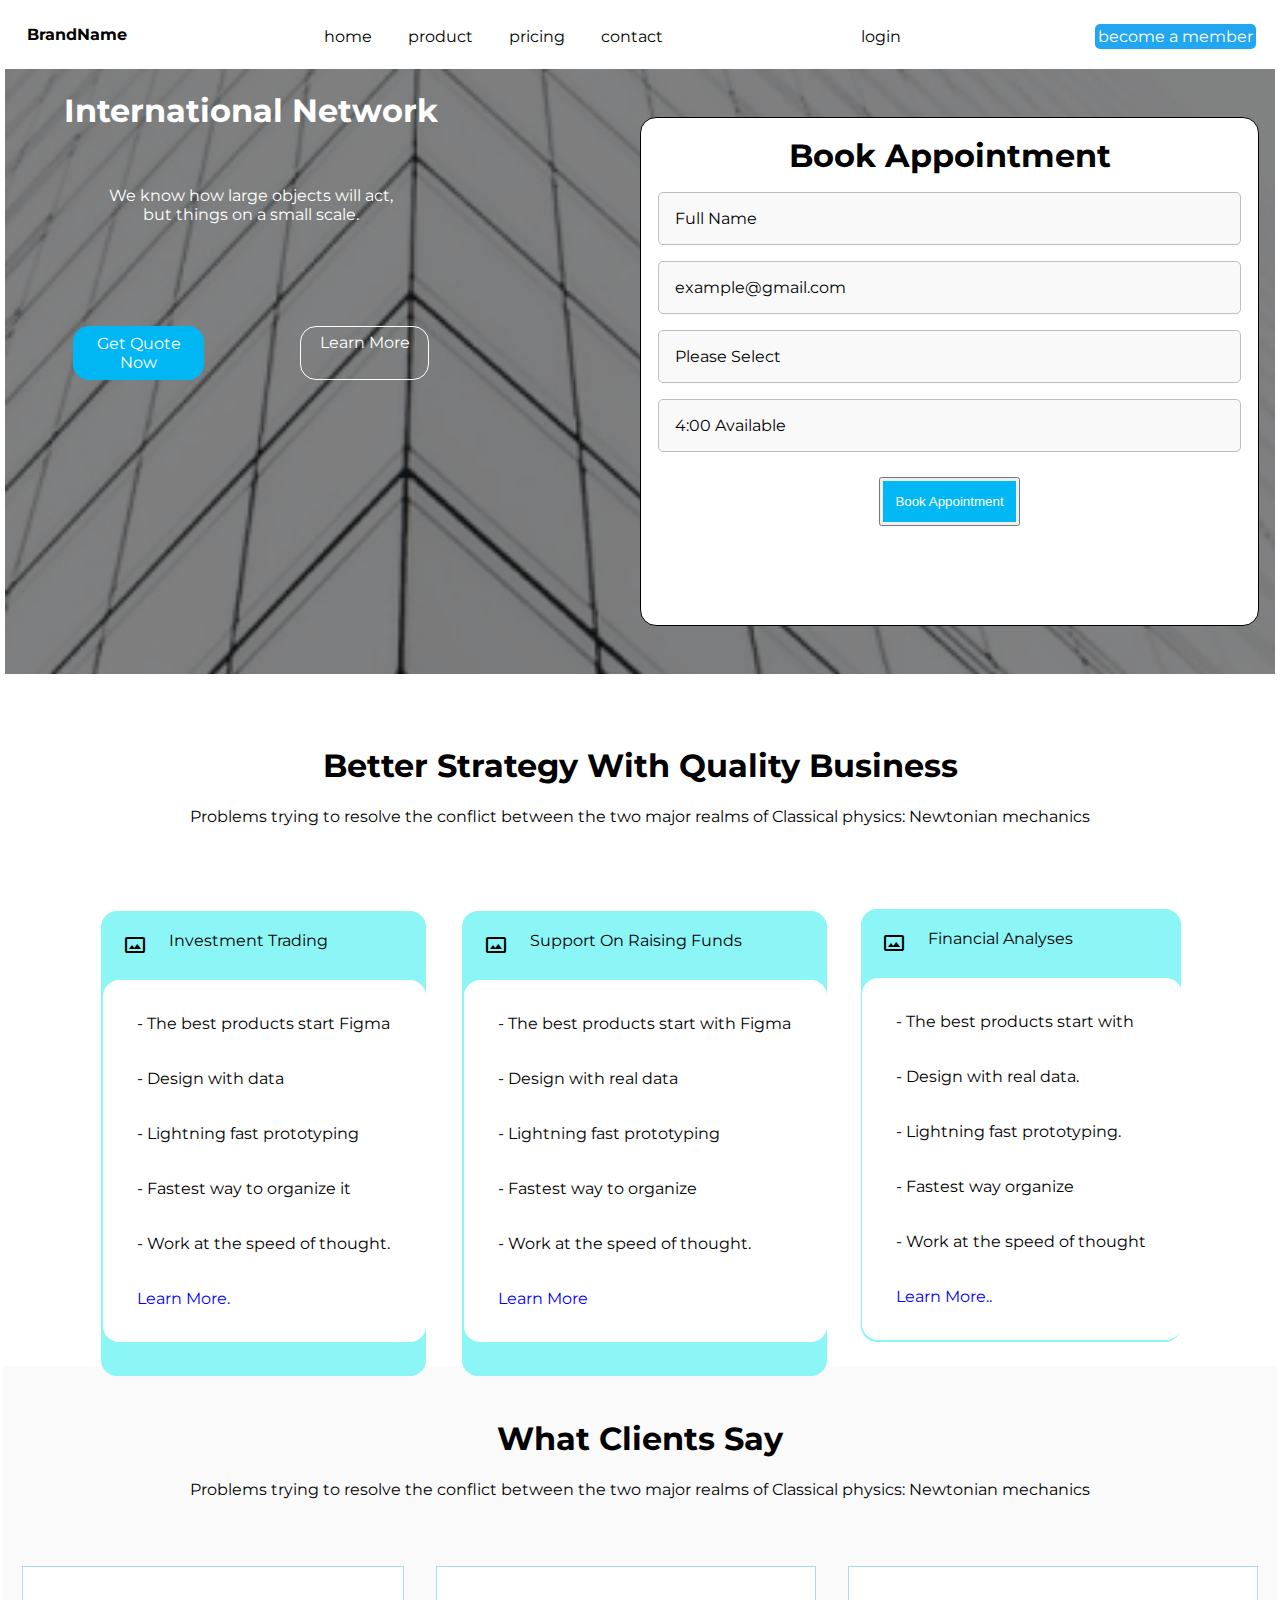
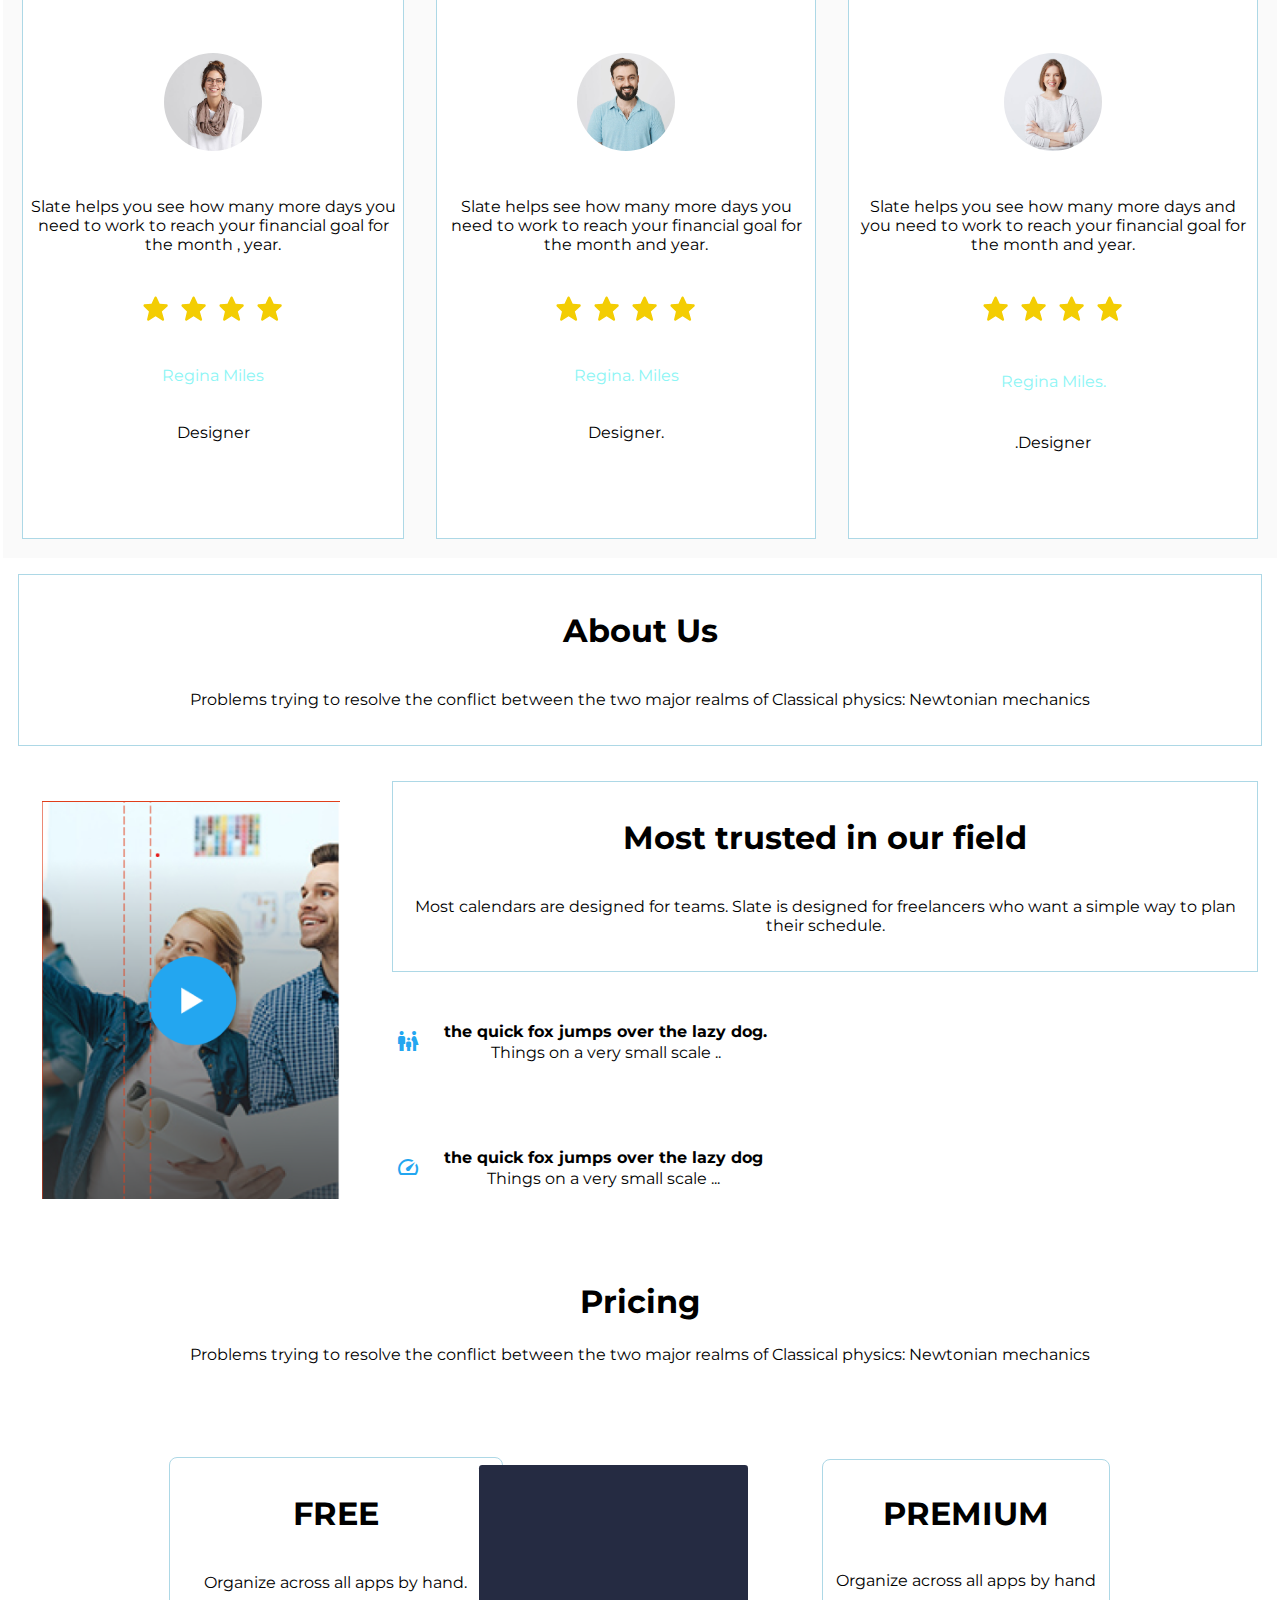
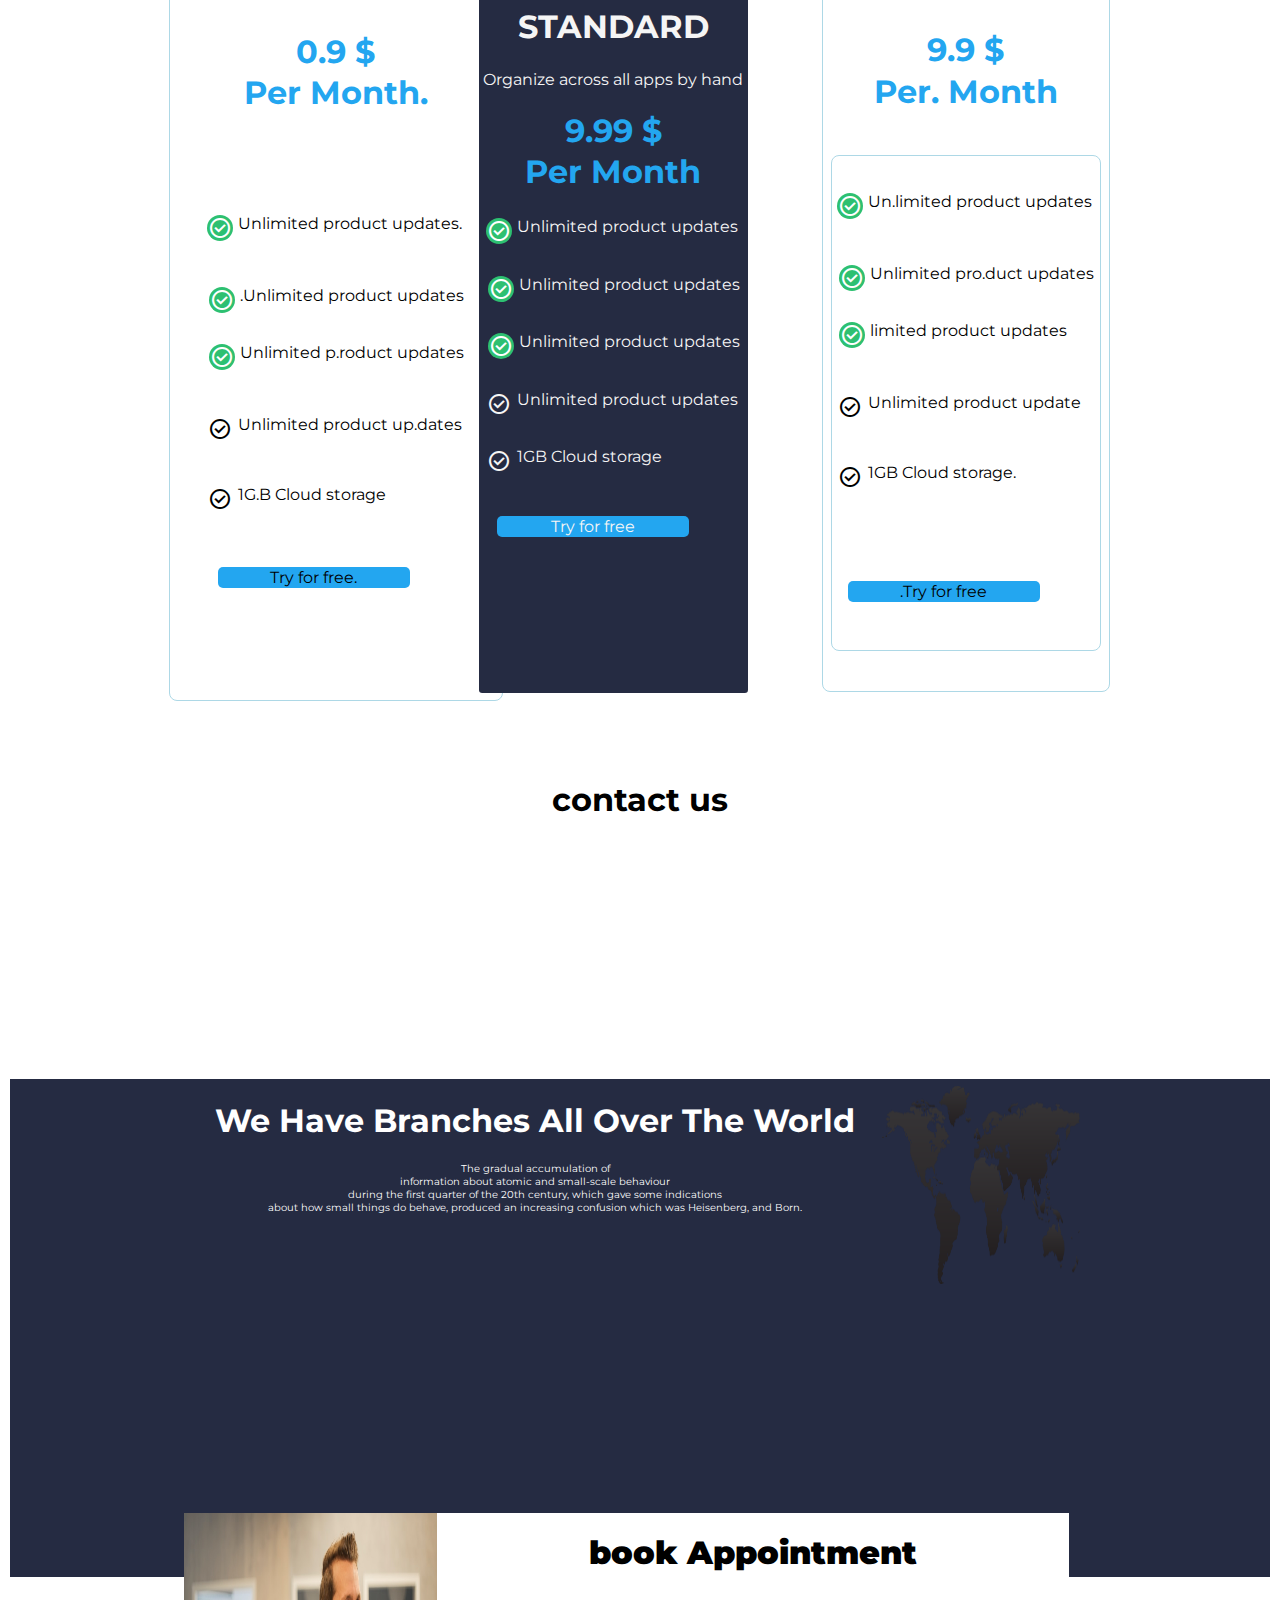
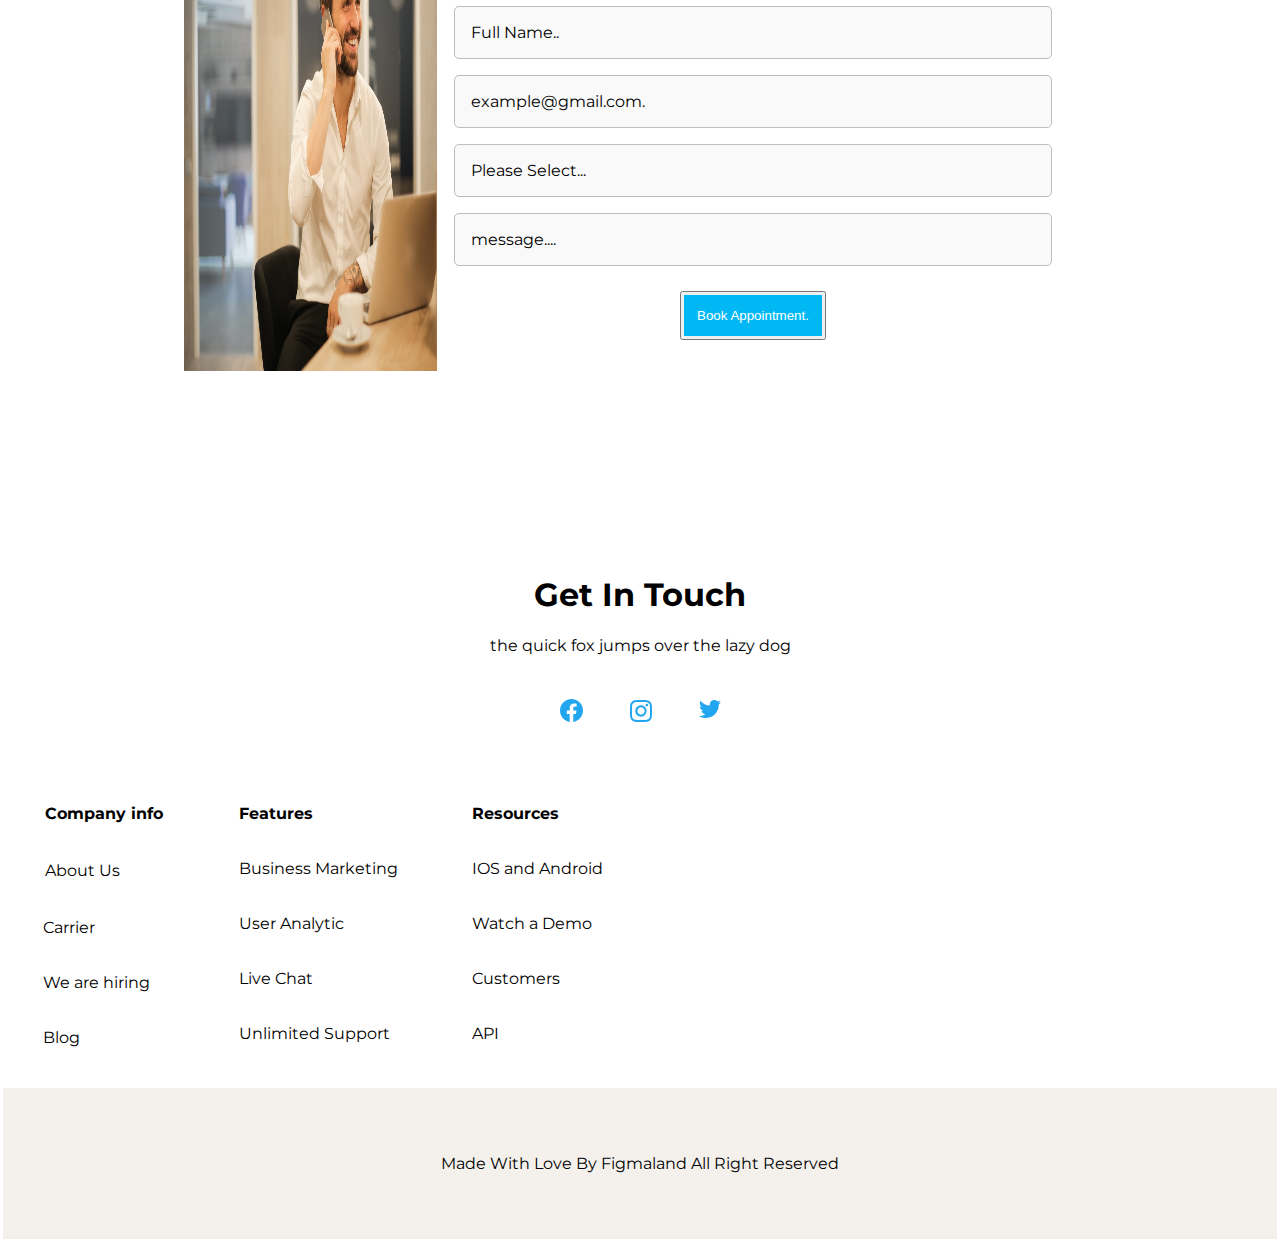
==== index.html @ 0f9c3fad "modified content" ====
<!DOCTYPE html>
<html lang="en">

<head>
    <meta charset="UTF-8">
    <meta name="viewport" content="width=device-width, initial-scale=1.0">
    <title>Figma project</title>
    <link rel="stylesheet" href="./assets/styles/style.css">
</head>

<body>
    <div>
        <div class="header">
            <div class="top">
                <div><b>BrandName</b></div>

                <div class="ul">
                    <li>home</li>
                    <li>product</li>
                    <li>pricing</li>
                    <li>contact</li>
                </div>

                <div class="m1">
                    <li>login</li>
                </div>
                <div class="member">
                    <li>become a member</li>
                </div>

            </div>
            <div class="icons">
                <div>
                    <link rel="stylesheet"
                        href="https://fonts.googleapis.com/css2?family=Material+Symbols+Outlined:opsz,wght,FILL,GRAD@24,400,0,0" />
                    <span class="material-symbols-outlined">
                        search
                    </span>
                </div>
                <div>
                    <link rel="stylesheet"
                        href="https://fonts.googleapis.com/css2?family=Material+Symbols+Outlined:opsz,wght,FILL,GRAD@24,400,0,0" />
                    <span class="material-symbols-outlined">
                        shopping_cart
                    </span>
                </div>
                <div>
                    <button>
                        <link rel="stylesheet"
                            href="https://fonts.googleapis.com/css2?family=Material+Symbols+Outlined:opsz,wght,FILL,GRAD@24,400,0,0" />
                        <span class="material-symbols-outlined">
                            sort
                        </span>
                    </button>
                </div>
            </div>
        </div>
        <div class="options">
            <div>
                <option value="Home">Home</option>
            </div>
            <div>
                <option value="Home">Product</option>
            </div>
            <div>
                <option value="Home">Pricing</option>
            </div>
            <div>
                <option value="Home">Contact</option>
            </div>
        </div>
        <div class="header2">
            <div class="h-a">
                <div>
                    <h1>International Network</h1>
                </div>
                <div>
                    <p>We know how large objects will act,<br> but things on a small scale.</p>
                </div>

                <div class="ql">
                    <div class="quote"> Get Quote Now</div>
                    <div class="learn">Learn More</div>
                </div>

            </div>
            <div class="header3">


                <h2> Book Appointment</h2>
                <div class="name">
                    Full Name
                </div>
                <div class="name">
                    example@gmail.com
                </div>
                <div class="name">
                    Please Select
                </div>
                <div class="name">
                    4:00 Available
                </div>



                <div class="button"><button>
                        <p>Book Appointment</p>
                    </button></div>
            </div>
        </div>
    </div>
    <div class="feature-6">
        <div class="f1">
            <div>
                <h3> Better Strategy With Quality Business</h3>
            </div>
            <div>
                <a>Problems trying to resolve
                    the conflict between the
                    two major realms of Classical
                    physics: Newtonian mechanics </a>
            </div>
        </div>
        <div class="feature-6q">
            <div>
                <div class="ff2">
                    <div class="f2">
                        <div>
                            <link rel="stylesheet"
                                href="https://fonts.googleapis.com/css2?family=Material+Symbols+Outlined:opsz,wght,FILL,GRAD@24,400,0,0" />
                            <span class="material-symbols-outlined">
                                panorama
                            </span>
                        </div>
                        <div>Investment Trading</div>
                    </div>
                    <ul>
                        <li> - The best products start
                            Figma</li>
                        <li>- Design with data</li>
                        <li>- Lightning fast prototyping</li>
                        <li>- Fastest way to organize it</li>
                        <li>- Work at the speed of thought.</li>
                        <p>Learn More.</p>
                    </ul>

                </div>
            </div>
            <div>
                <div class="ff3">
                    <div class="f3">
                        <div>
                            <link rel="stylesheet"
                                href="https://fonts.googleapis.com/css2?family=Material+Symbols+Outlined:opsz,wght,FILL,GRAD@24,400,0,0" />
                            <span class="material-symbols-outlined">
                                panorama
                            </span>
                        </div>
                        <div>
                            Support On Raising Funds
                        </div>
                    </div>
                    <ul>
                        <li> - The best products start with Figma</li>
                        <li>- Design with real data</li>
                        <li>- Lightning fast prototyping</li>
                        <li>- Fastest way to organize</li>
                        <li>- Work at the speed of thought.</li>
                        <p>Learn More</p>
                    </ul>

                </div>
            </div>
            <div class="ff4">
                <div class="f4">
                    <div>
                        <link rel="stylesheet"
                            href="https://fonts.googleapis.com/css2?family=Material+Symbols+Outlined:opsz,wght,FILL,GRAD@24,400,0,0" />
                        <span class="material-symbols-outlined">
                            panorama
                        </span>
                    </div>
                    <div>
                        Financial Analyses
                    </div>
                </div>
                <ul>
                    <li> - The best products start with </li>
                    <li>- Design with real data.</li>
                    <li>- Lightning fast prototyping.</li>
                    <li>- Fastest way organize</li>
                    <li>- Work at the speed of thought
                    </li>
                    <p>Learn More..</p>
                </ul>

            </div>
        </div>
    </div>
    <div class="testimonials">
        <div class="testimonie1">
            <div>
                <h3> What Clients Say</h3>
            </div>
            <div>
                <a>
                    Problems trying to resolve
                    the conflict between the two major
                    realms of Classical physics:
                    Newtonian mechanics </a>
            </div>
        </div>
        <div class="testimonialsa">
            <div class="testimonie2">
                <div>
                    <figure>
                        <img height="100" width="100" src="./assets/images/woman-1.jpeg" alt="beautiful girl">
                    </figure>
                </div>
                <div>
                    <p>
                        Slate helps you see how
                        many more days you need
                        to work to reach your financial
                        goal for the month , year.</p>

                </div>
                <div>
                    <img src="./assets/images/icn bxs-star.svg" alt=" nice star">

                    <img src="./assets/images/icn bxs-star.svg" alt="star yellow">
                    <img src="./assets/images/icn bxs-star.svg" alt=" cute star">

                    <img src="./assets/images/icn bxs-star.svg" alt="star">
                </div>
                <div><a>Regina Miles</a></div>
                <div>
                    <p>Designer</p>
                </div>
            </div>
            <div class="testimonie3">
                <div>
                    <figure>
                        <img height="100" width="100" src="./assets/images/man-2.jpeg" alt="kind human">
                    </figure>
                </div>
                <div>
                    <p>
                        Slate helps see how
                        many more days you need
                        to work to reach your financial
                        goal for the month and year.
                    </p>
                </div>

                <div>
                    <img src="./assets/images/icn bxs-star.svg" alt="sta">
                    <img src="./assets/images/icn bxs-star.svg" alt="str">
                    <img src="./assets/images/icn bxs-star.svg" alt="star">
                    <img src="./assets/images/icn bxs-star.svg" alt="star pic">
                </div>
                <div><a>Regina. Miles</a></div>
                <div>
                    <p>Designer.</p>
                </div>
            </div>
            <div class="testimonie4">
                <div>
                    <figure>
                        <img height="100" width="100" src="./assets/images/woman-2.jpeg" alt="honored man">
                    </figure>
                </div>
                <div>
                    <p>
                        Slate helps you see how
                        many more days and you need
                        to work to reach your financial
                        goal for the month and year.
                    </p>
                </div>

                <div>
                    <img src="./assets/images/icn bxs-star.svg" alt="st">
                    <img src="./assets/images/icn bxs-star.svg" alt="sta">
                    <img src="./assets/images/icn bxs-star.svg" alt="sta r">
                    <img src="./assets/images/icn bxs-star.svg" alt="st ar">

                    <div><br><br>
                        <div><a>Regina Miles.</a></div><br><br>
                        <p>.Designer</p>
                    </div>
                </div>

            </div>
        </div>
    </div>
    <div class="about">
        <div>
            <h3> About Us</h3>
        </div>
        <div>
            <p>
                Problems trying to resolve
                the conflict between the
                two major realms of Classical
                physics: Newtonian mechanics
            </p>
        </div>
    </div>
    <div class="about-imga">
        <div>
            <div class="about-img">
                <figure>
                    <img src="./assets/images/Annotation 2023-11-16 131429.png" alt="">
                </figure>
            </div>
        </div>
        <div>
            <div class="about1">
                <div>
                    <h3>Most trusted in our field</h3>
                </div>
                <div>
                    <p>Most calendars are designed for teams. Slate
                        is designed for freelancers who want a
                        simple way to plan their schedule.</p>
                </div>

            </div>
            <div class="about2">
                <div class="per">
                    <link rel="stylesheet"
                        href="https://fonts.googleapis.com/css2?family=Material+Symbols+Outlined:opsz,wght,FILL,GRAD@24,400,0,0" />
                    <span class="material-symbols-outlined">
                        family_restroom
                    </span>
                </div>
                <div>
                    <b>the quick fox jumps over the lazy dog.</b>
                    <p>Things on a very small scale ..</p>
                </div>
            </div>
            <div class="about3">
                <div class="per">
                    <link rel="stylesheet"
                        href="https://fonts.googleapis.com/css2?family=Material+Symbols+Outlined:opsz,wght,FILL,GRAD@24,400,0,0" />
                    <span class="material-symbols-outlined">
                        speed
                    </span>
                </div>
                <div>
                    <b>the quick fox jumps over the lazy dog</b>
                    <p>Things on a very small scale ...</p>
                </div>
            </div>
        </div>
    </div>
    <div class="sss">
        <div class="price">
            <div>
                <h3> Pricing</h3>
            </div>
            <div>
                <p>
                    Problems trying to resolve
                    the conflict between the two major
                    realms of Classical physics:
                    Newtonian mechanics
                </p>
            </div>
        </div>

        <div class="pricep">
            <div class="p">
                <div>
                    <h3>FREE</h3>
                </div>
                <div>
                    <p> Organize across all
                        apps by hand.</p>
                </div>
                <div class="per">
                    <div> <b> 0.9 $</b></div>
                    <b> Per Month.</b>
                </div>
                <div class="f">
                    <div class="stand">

                        <div class="ticks">
                            <link rel="stylesheet"
                                href="https://fonts.googleapis.com/css2?family=Material+Symbols+Outlined:opsz,wght,FILL,GRAD@24,400,0,0" />
                            <span class="material-symbols-outlined">
                                check_circle
                            </span>
                        </div>
                        <div> Unlimited product updates.</div>
                    </div>
                    <div>
                        <div class="stand">

                            <div class="ticks">
                                <link rel="stylesheet"
                                    href="https://fonts.googleapis.com/css2?family=Material+Symbols+Outlined:opsz,wght,FILL,GRAD@24,400,0,0" />
                                <span class="material-symbols-outlined">
                                    check_circle
                                </span>
                            </div>
                            <div>.Unlimited product updates</div>
                        </div><br>
                        <div class="stand">
                            <div class="ticks">
                                <link rel="stylesheet"
                                    href="https://fonts.googleapis.com/css2?family=Material+Symbols+Outlined:opsz,wght,FILL,GRAD@24,400,0,0" />
                                <span class="material-symbols-outlined">
                                    check_circle
                                </span>
                            </div>
                            <div>
                                Unlimited p.roduct updates
                            </div>
                        </div>
                    </div>
                    <div class="stand">
                        <div>
                            <link rel="stylesheet"
                                href="https://fonts.googleapis.com/css2?family=Material+Symbols+Outlined:opsz,wght,FILL,GRAD@24,400,0,0" />
                            <span class="material-symbols-outlined">
                                check_circle
                            </span>
                        </div>
                        <div> Unlimited product up.dates</div>
                    </div>
                    <div class="stand">
                        <div>
                            <link rel="stylesheet"
                                href="https://fonts.googleapis.com/css2?family=Material+Symbols+Outlined:opsz,wght,FILL,GRAD@24,400,0,0" />
                            <span class="material-symbols-outlined">
                                check_circle
                            </span>
                        </div>
                        <div>
                            1G.B Cloud storage
                        </div>
                    </div>
                    <div class="try"> Try for free.</div>
                </div>
            </div>
            <div class="standard">
                <div>
                    <h3> STANDARD</h3>
                </div>
                <div>
                    <p> Organize across all
                        apps by hand</p>
                </div>
                <div class="per"> <b>9.99 $</b>
                    <div> <b> Per Month </b></div>
                </div>
                <div class="ard">
                    <div class="stand">

                        <div class="ticks">
                            <link rel="stylesheet"
                                href="https://fonts.googleapis.com/css2?family=Material+Symbols+Outlined:opsz,wght,FILL,GRAD@24,400,0,0" />
                            <span class="material-symbols-outlined">
                                check_circle
                            </span>
                        </div>
                        <div> Unlimited product updates</div>
                    </div>
                    <div><br>
                        <div class="stand">

                            <div class="ticks">
                                <link rel="stylesheet"
                                    href="https://fonts.googleapis.com/css2?family=Material+Symbols+Outlined:opsz,wght,FILL,GRAD@24,400,0,0" />
                                <span class="material-symbols-outlined">
                                    check_circle
                                </span>
                            </div>
                            <div>Unlimited product updates</div>
                        </div><br>
                        <div class="stand">
                            <div class="ticks">
                                <link rel="stylesheet"
                                    href="https://fonts.googleapis.com/css2?family=Material+Symbols+Outlined:opsz,wght,FILL,GRAD@24,400,0,0" />
                                <span class="material-symbols-outlined">
                                    check_circle
                                </span>
                            </div>
                            <div>
                                Unlimited product updates
                            </div>
                        </div><br>
                    </div>
                    <div class="stand">
                        <div>
                            <link rel="stylesheet"
                                href="https://fonts.googleapis.com/css2?family=Material+Symbols+Outlined:opsz,wght,FILL,GRAD@24,400,0,0" />
                            <span class="material-symbols-outlined">
                                check_circle
                            </span>
                        </div>
                        <div> Unlimited product updates</div>
                    </div><br>
                    <div class="stand">
                        <div>
                            <link rel="stylesheet"
                                href="https://fonts.googleapis.com/css2?family=Material+Symbols+Outlined:opsz,wght,FILL,GRAD@24,400,0,0" />
                            <span class="material-symbols-outlined">
                                check_circle
                            </span>
                        </div>
                        <div>
                            1GB Cloud storage
                        </div>
                    </div><br>
                    <div class="try"> Try for free</div>
                </div>

            </div>
            <div class="pp">

                <div class="p">

                    <h3>PREMIUM</h3>

                    <div>
                        <p> Organize across all
                            apps by hand</p>
                    </div>
                    <div class="per">
                        <div><b> 9.9 $</b></div>
                        <div> <b>Per. Month</b></div>
                    </div>
                    <div class="p">

                        <div class="stand">

                            <div class="ticks">
                                <link rel="stylesheet"
                                    href="https://fonts.googleapis.com/css2?family=Material+Symbols+Outlined:opsz,wght,FILL,GRAD@24,400,0,0" />
                                <span class="material-symbols-outlined">
                                    check_circle
                                </span>
                            </div>
                            <div> Un.limited product updates</div>
                        </div>
                        <div>
                            <div class="stand">

                                <div class="ticks">
                                    <link rel="stylesheet"
                                        href="https://fonts.googleapis.com/css2?family=Material+Symbols+Outlined:opsz,wght,FILL,GRAD@24,400,0,0" />
                                    <span class="material-symbols-outlined">
                                        check_circle
                                    </span>
                                </div>
                                <div>Unlimited pro.duct updates</div>
                            </div><br>
                            <div class="stand">
                                <div class="ticks">
                                    <link rel="stylesheet"
                                        href="https://fonts.googleapis.com/css2?family=Material+Symbols+Outlined:opsz,wght,FILL,GRAD@24,400,0,0" />
                                    <span class="material-symbols-outlined">
                                        check_circle
                                    </span>
                                </div>
                                <div>
                                    limited product updates
                                </div>
                            </div>
                        </div>
                        <div class="stand">
                            <div>
                                <link rel="stylesheet"
                                    href="https://fonts.googleapis.com/css2?family=Material+Symbols+Outlined:opsz,wght,FILL,GRAD@24,400,0,0" />
                                <span class="material-symbols-outlined">
                                    check_circle
                                </span>
                            </div>
                            <div> Unlimited product update</div>
                        </div>
                        <div class="stand">
                            <div>
                                <link rel="stylesheet"
                                    href="https://fonts.googleapis.com/css2?family=Material+Symbols+Outlined:opsz,wght,FILL,GRAD@24,400,0,0" />
                                <span class="material-symbols-outlined">
                                    check_circle
                                </span>
                            </div>
                            <div>
                                1GB Cloud storage.
                            </div>
                        </div>
                        <div></div>
                        <div class="try"> .Try for free</div>
                    </div>


                </div>

            </div>
        </div>
    </div>
    <div>
        <div class="feature8">


            <div class="map">
                <figure>
                    <img height="300" width="300" src="./assets/images/map.png" alt="location">
                </figure>
            </div>
            <h2>contact us</h2>
            <div>
                <div class="map22">
                    <div>
                        <div>
                            <h2> We Have Branches All Over The World</h2>
                        </div>
                        <div>
                            <p>
                                The gradual accumulation of <br>information about atomic and
                                small-scale behaviour <br>during the first quarter of the 20th
                                century, which gave some indications<br> about how small things
                                do behave, produced an increasing confusion which was
                                Heisenberg, and Born.
                            </p>
                        </div>
                    </div>
                    <div>
                        <figure>
                            <img height="200" width="200" src="./assets/images/world map.png" alt="map">
                        </figure>
                    </div>
                </div>

            </div>
            <div class="map2a">

                <div class="map2">

                    <figure>
                        <img height="460" width="280" src="./assets/images/6302420b9b0c5a99732fba1cf0e574e4.jpg"
                            alt="man">
                    </figure>
                </div>
                <div class="bb">
                    <div>
                        <h2><b>book Appointment</b></h2>
                    </div>
                    <div class="name">
                        Full Name..
                    </div>
                    <div class="name">
                        example@gmail.com.
                    </div>
                    <div class="name">
                        Please Select...
                    </div>

                    <div class="name">
                        message....
                    </div>

                    <div class="button"><button>
                            <p>Book Appointment.</p>
                        </button></div>
                </div>
            </div>

        </div>


    </div>
    <div class="footer">

        <div>
            <div>
                <h2>Get In Touch</h2>
            </div>
            <div>
                <p>the quick fox jumps over the
                    lazy dog</p>
            </div>
        </div>
        <div class="iconsfooter">

            <div>

                <figure>
                    <img src="./assets/images/ant-design_facebook-filled.svg" alt="facebook">
                </figure>
            </div>
            <div>
                <figure>
                    <img src="./assets/images/ant-design_instagram-outlined.svg" alt="instagram">
                </figure>
            </div>
            <div>
                <figure>
                    <img src="./assets/images/ant-design_twitter-outlined.svg" alt="twitter">
                </figure>
            </div>


        </div>

        <div class="ic">
            <div>
                <ul>
                    <div> <b>Company info</b></div>
                    <div>
                        <li>About Us</li>
                    </div>
                    <li> Carrier</li>
                    <li> We are hiring</li>
                    <li>Blog</li>
                </ul>
            </div>
            <div>
                <ul>
                    <b>Features</b>
                    <li>Business Marketing</li>
                    <li>User Analytic</li>
                    <li>Live Chat</li>
                    <li>Unlimited Support</li>
                </ul>
            </div>

            <div>
                <ul>
                    <b>Resources</b>
                    <li>IOS and Android</li>
                    <li>Watch a Demo</li>
                    <li>Customers</li>
                    <li>API</li>
                </ul>
            </div>
        </div>
    </div>
    <div class="ffooter">
        <p>Made With Love By
            Figmaland All Right Reserved </p>
    </div>
    </div>
</body>

</html>
---- assets/styles/style.css ----
@import url("https://fonts.googleapis.com/css2?family=Montserrat&display=swap");

* {
  margin: 1px;
  padding: 1px;
  box-sizing: border-box;
}

body {
  font-family: 'Montserrat', sans-serif;
}

.icons {
  display: flex;
  gap: 1rem;
}

.header {
  display: flex;
  justify-content: space-between;
  margin: 1rem;
}

.pp {
  left: 0rem;
}

.options {
  display: flex;
  flex-direction: column;
  text-align: center;
  padding: 5rem 0;
  gap: 2rem;
}

.header2 {
  text-align: center;
  background-image: url("../images/background\ 2.png");
  background-size: cover;
  padding: 1rem;
}

.header2 p {
  color: white;
}

.quote {
  text-align: center;
  border-radius: 1rem;
  width: 10rem;
  color: white;
  background-color: #00b7f4fd;
  margin: 0 4rem;
  padding: 0.5rem;
}

.email {
  border: 1px solid black;
}

.department {
  border: 1px solid black;
}

.time {
  border: 1px solid black;
}

.learn {
  text-align: center;
  border: 1px solid white;
  border-radius: 1rem;
  padding: 0.4rem 0.1rem;
  color: white;
  width: 10rem;
  margin: 0 4rem;
}

h2 {
  margin: 1rem;
  font-size: 2rem;
}

h1 {
  color: white;
}

.header3 {
  border: 1px solid black;
  border-radius: 1rem;
  margin: 2rem 0;
  width: 100%;
  height: 100%;
  justify-content: center;
  text-align: left;
  background-color: white;
}

.button p {
  background-color: #00b7f4fd;
  color: white;
  padding: 0.8rem;
}

.button {
  text-align: center;
  padding: 0.5rem;
  justify-content: center;
  border-radius: 2rem;
  padding-bottom: 2rem;
}

.feaure-6 {
  text-align: center;
  justify-content: center;
  width: 100%;
  height: 100%;
}

.feature-6 p {
  color: blue;
  background-color: white;
  width: 100%;
  height: 100%;
}

ul {
  display: flex;
  flex-direction: column;
  text-align: left;
  list-style: none;
  border-radius: 1rem;
  padding: 2rem;
  background-color: white;
  gap: 2rem;
  width: 100%;

}

.f1 {
  display: flex;
  flex-direction: column;
  justify-content: center;
  text-align: center;
  margin: 1rem;
  gap: 1rem;
  padding: 3rem 0;
}

.f2 {
  display: flex;
  border-radius: 1rem;
  gap: 1rem;
  padding: 1rem;
  width: 100%;
}

.f3 {
  display: flex;
  border-radius: 1rem;
  gap: 1rem;
  padding: 1rem;
  width: 100%;
}

.f4 {
  display: flex;
  border-radius: 1rem;
  gap: 1rem;
  padding: 1rem;
  width: 100%;
}

.ff4 {
  border-radius: 1rem;
  margin: 1rem;
  padding: 1px 0;
  background-color: #8cf5f5;
  height: 100%;
}

.ff2 {
  border-radius: 1rem;
  margin: 1rem;
  background-color: #8cf5f5;
  height: 100%;
}

.ff3 {
  border-radius: 1rem;
  margin: 1rem;
  background-color: #8cf5f5;
  height: 100%;
}

.testimonials {
  background-color: #fafafa;
}

.testimonie1 {
  display: flex;
  flex-direction: column;
  gap: 1rem;
  margin: 1rem;
  text-align: center;
  padding: 2rem 0;
}

.testimonie2 a {
  color: #8cf5f5;
}

.testimonie3 a {
  color: #8cf5f5;
}

.testimonie4 a {
  color: #8cf5f5;
}

.testimonie2 {
  display: flex;
  flex-direction: column;
  border: 1px solid lightblue;
  margin: 1rem;
  text-align: center;
  background-color: white;
  padding: 5rem 0;
  gap: 2rem;
}

.testimonie2 img {
  border-radius: 5rem;
}

.testimonie3 img {
  border-radius: 5rem;
}

.testimonie4 img {
  border-radius: 5rem;
}

.testimonie3 {
  display: flex;
  flex-direction: column;
  border: 1px solid lightblue;
  margin: 1rem;
  text-align: center;
  background-color: white;
  padding: 5rem 0;
  gap: 2rem;
}

.testimonie4 {
  display: flex;
  flex-direction: column;
  border: 1px solid lightblue;
  margin: 1rem;
  text-align: center;
  background-color: white;
  padding: 5rem 0;
  gap: 2rem;
}

.about {
  display: flex;
  flex-direction: column;
  border: 1px solid lightblue;
  margin: 1rem;
  text-align: center;
  gap: 2rem;
  padding: 2rem 0;
}

.about1 {
  display: flex;
  flex-direction: column;
  border: 1px solid lightblue;
  margin: 1rem;
  text-align: center;
  gap: 2rem;
  padding: 2rem 0;
}

.about2 {
  display: flex;
  margin: 1rem;
  text-align: center;
  gap: 1rem;
  padding: 2rem 0;
}

.about3 {
  display: flex;
  margin: 1rem;
  text-align: center;
  gap: 1rem;
  padding: 2rem 0;
}

.about-img img {
  padding: 1rem;
  width: 100%;
  height: 100%;
}

.about-img {
  padding: 1rem;
  width: 100%;
  height: 100%;
}

.map img {
  padding: 0.5rem;
  height: 100%;
  width: 100%;
}

.pricing {
  border: 1px solid lightblue;
  margin: 1rem;
  text-align: center;
  border-radius: 0.5rem;
  padding: 2rem 0;
}

.name {
  gap: 20px;
  margin: 1rem;
  border-radius: 5px;
  border: 1px solid var(--muted-color, #bdbdbd);
  background: #f9f9f9;
  padding: 1rem;
}

.place {
  width: 16rem;
  height: 2rem;
  background-color: #f4f1ed;
}

.place1 {
  width: 16rem;
  height: 4rem;
  background-color: #f4f1ed;
}

.standard {
  display: flex;
  flex-direction: column;
  margin: 1rem;
  text-align: center;
  border-radius: 0.2rem;
  background: var(--dark-background-color, #252b42);
  color: whitesmoke;
  justify-content: center;
  padding: 1rem 0;
  gap: 1rem;
}

.stand {
  display: flex;
}

.p {
  display: flex;
  flex-direction: column;
  border: 1px solid lightblue;
  margin: 0.5rem;
  text-align: center;
  border-radius: 0.5rem;
  background-color: white;
  justify-content: center;
  padding: 2rem 0;
  gap: 2rem;

}

.pp {
  position: relative;
  right: 5rem;
}

.f {
  display: flex;
  flex-direction: column;
  margin: 2rem;
  text-align: center;
  border-radius: 0.5rem;
  background-color: white;
  justify-content: center;
  padding: 2rem 0;
  gap: 2rem;
}

.try {
  width: 12rem;
  border-radius: 5px;
  background: var(--primary-color, #23a6f0);
  margin: 1rem;
}

.premium {
  border: 1px solid black;
  margin: 1rem;
  text-align: center;
  border-radius: 0.5rem;
  background-color: white;
   display: flex;
  padding: 3rem;
  flex-direction: column;
  align-items: center;
  gap: 35px;

}

.feature7 {
  background-color: #fafafa;
}

.feature8 p {
  text-align: center;
  justify-content: center;
}

.footer {
  text-align: center;
  display: flex;
  flex-direction: column;
  gap: 30px;
}

.ffooter {
  background-color: #f4f1ed;
  padding: 4rem;
}

.iconsfooter {
  display: flex;
  justify-content: center;
  gap: 2rem;
}

.h-a {
  display: flex;
  flex-direction: column;
  gap: 1rem;
}

.tick1 {
  display: flex;
  justify-content: center;
}

.tick2 {
  display: flex;
  justify-content: center;
}

.tick3 {
  display: flex;
  justify-content: center;
}

.tick4 {
  display: flex;
  justify-content: center;
}

.tick5 {
  display: flex;
  justify-content: center;
}

.price {
  display: flex;
  flex-direction: column;
  gap: 1rem;
  padding: 2rem 0;
  text-align: center;
}

.ticks span {
  border-radius: 200px;
  background: var(--success-color, #2dc071);
  color: white;
}

.per b {
  color: #23a6f0;
}

.per {
  color: #23a6f0;
  font-size: 2rem;
}

h3 {
  font-size: 2rem;
}

.ul {
  display: none;
}

@media only screen and (min-width: 768px) {
  body {
    margin: 0;
    padding: 0;
  }

  .icons {
    display: none;
  }

  .options {
    display: none;
  }

  .top {
    display: flex;
    list-style: none;
    justify-content: space-between;
    gap: 2rem;
    width: 100%;
  }

  .ul {
    list-style: none;
    display: flex;
    gap: 2rem;
    justify-content: space-between;
  }

  .header2 {
    display: grid;
    grid-template-columns: 50% 50%;
    padding-bottom: 5rem;
  }

  .h-a {
    display: flex;
    flex-direction: column;
    gap: 3rem;
    margin-right: 10rem;
  }

  .ql {
    display: flex;
    justify-content: center;
    text-align: center;
  }

  .ql .learn {
    margin: 3rem;
  }

  .ql .quote {
    margin: 3rem;
  }

  .member {
    border-radius: 5px;
    background: var(--primary-color, #23A6F0);
    color: white;
  }

  .quote {
    margin-right: 1px;
  }

  .learn {
    margin-right: 1px;
  }

  .feature-6q {
    display: flex;
    justify-content: center;
  }

  .testimonialsa {
    display: flex;
  }

  .about-imga {
    display: flex;
    justify-content: center;
  }

  .pricep {
    display: flex;
    margin: 3rem 0;
    justify-content: center;
    offset-position: 1rem;
  }

  .footer {
    display: flex;
    justify-content: center;
  }

  .ic {
    display: flex;
  }

  .ffooter {
    text-align: center;
  }

  .standard {
    justify-content: center;
    display: flex;
    position: relative;
    right: 3rem;
  }

  .map {
    display: none;
  }

  .map2a {
    display: flex;
    align-items: center;
    height: 807px;
    flex-shrink: 0;
    justify-content: center;
    offset-position: 1rem;
  }

  .bb {
    width: 50%;
    background-color: white;
    position: relative;
    right: 2rem;
  }

  .map2 {
    offset-position: 1rem;
  }

  .map22 {
    border: 1px solid;
    background-color: var(--dark-background-color, #252B42);
    height: 500px;
    display: flex;
    color: white;
    justify-content: center;
    position: relative;
    top: 15rem;
  }

  .map22 p {
    font-size: 10px;
  }

  .map22 b {
    justify-content: center;
    text-align: center;
  }

  h2 {
    text-align: center;
  }
}
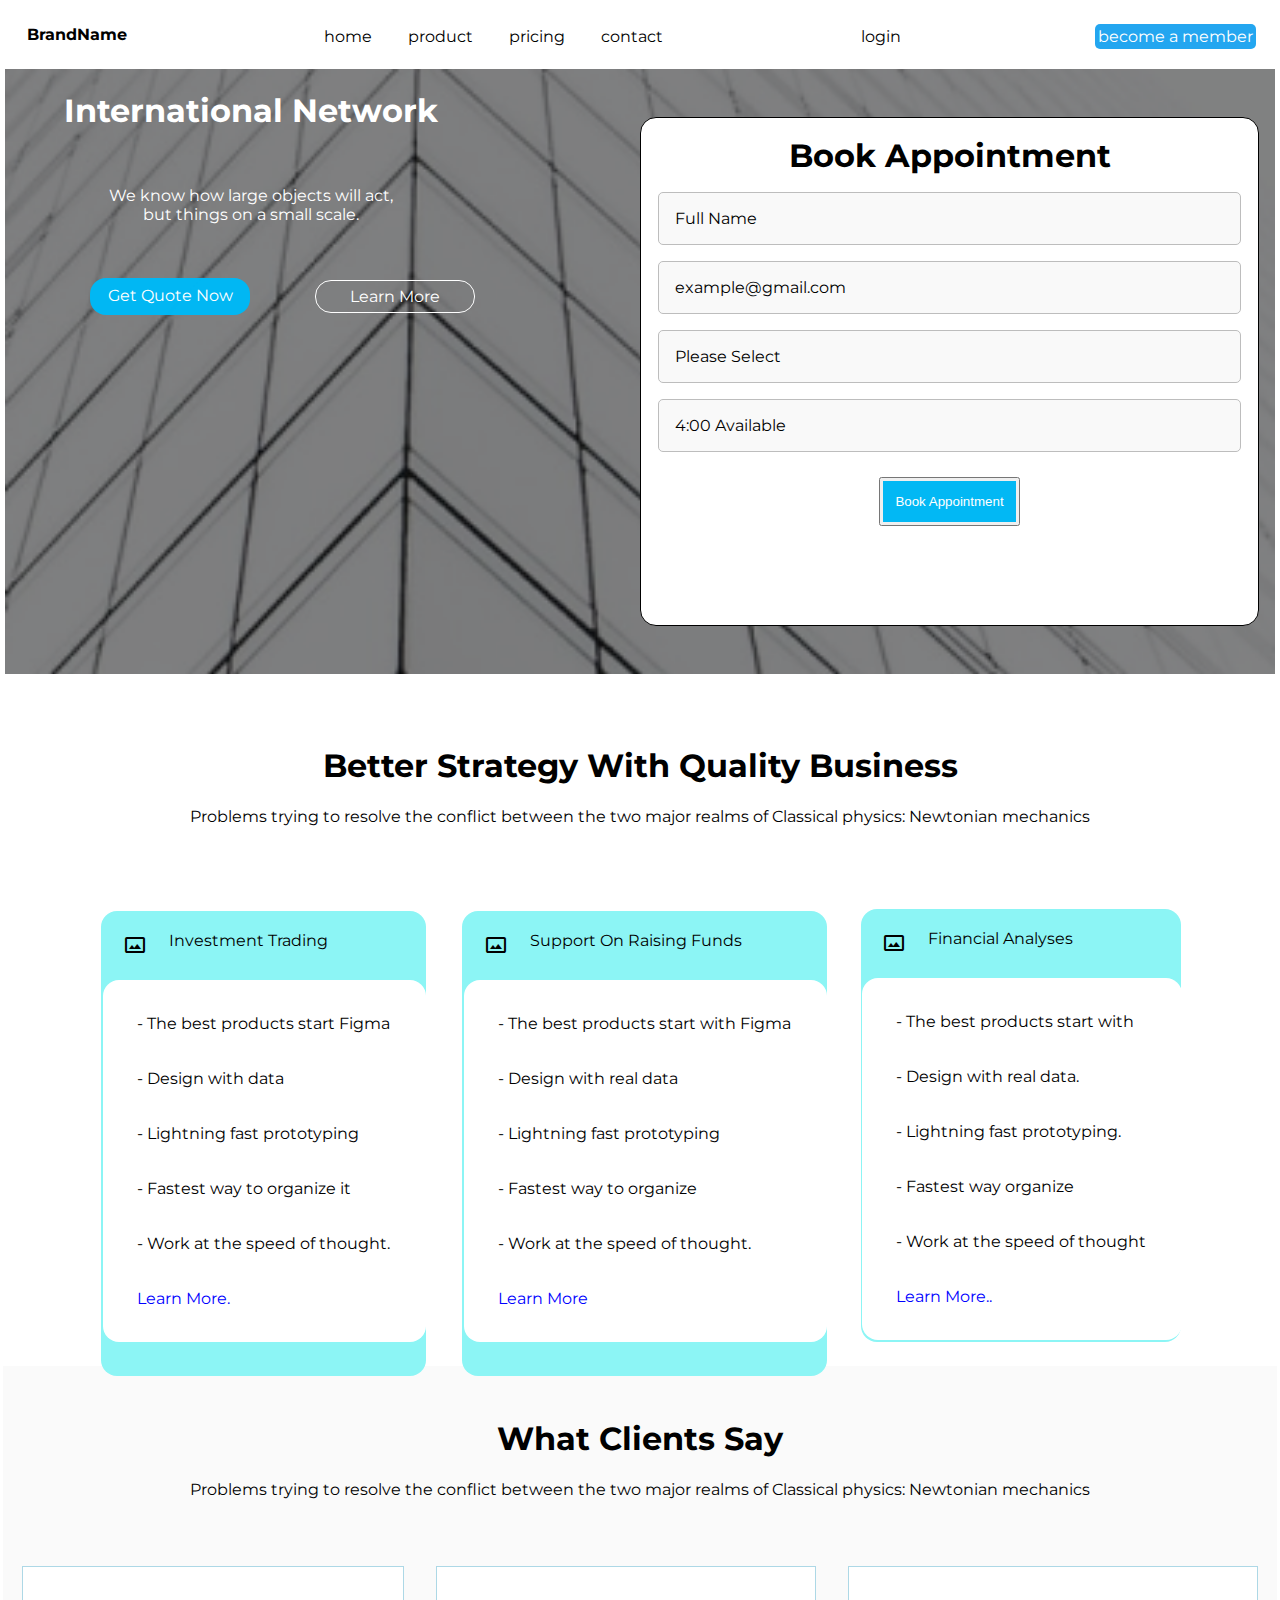
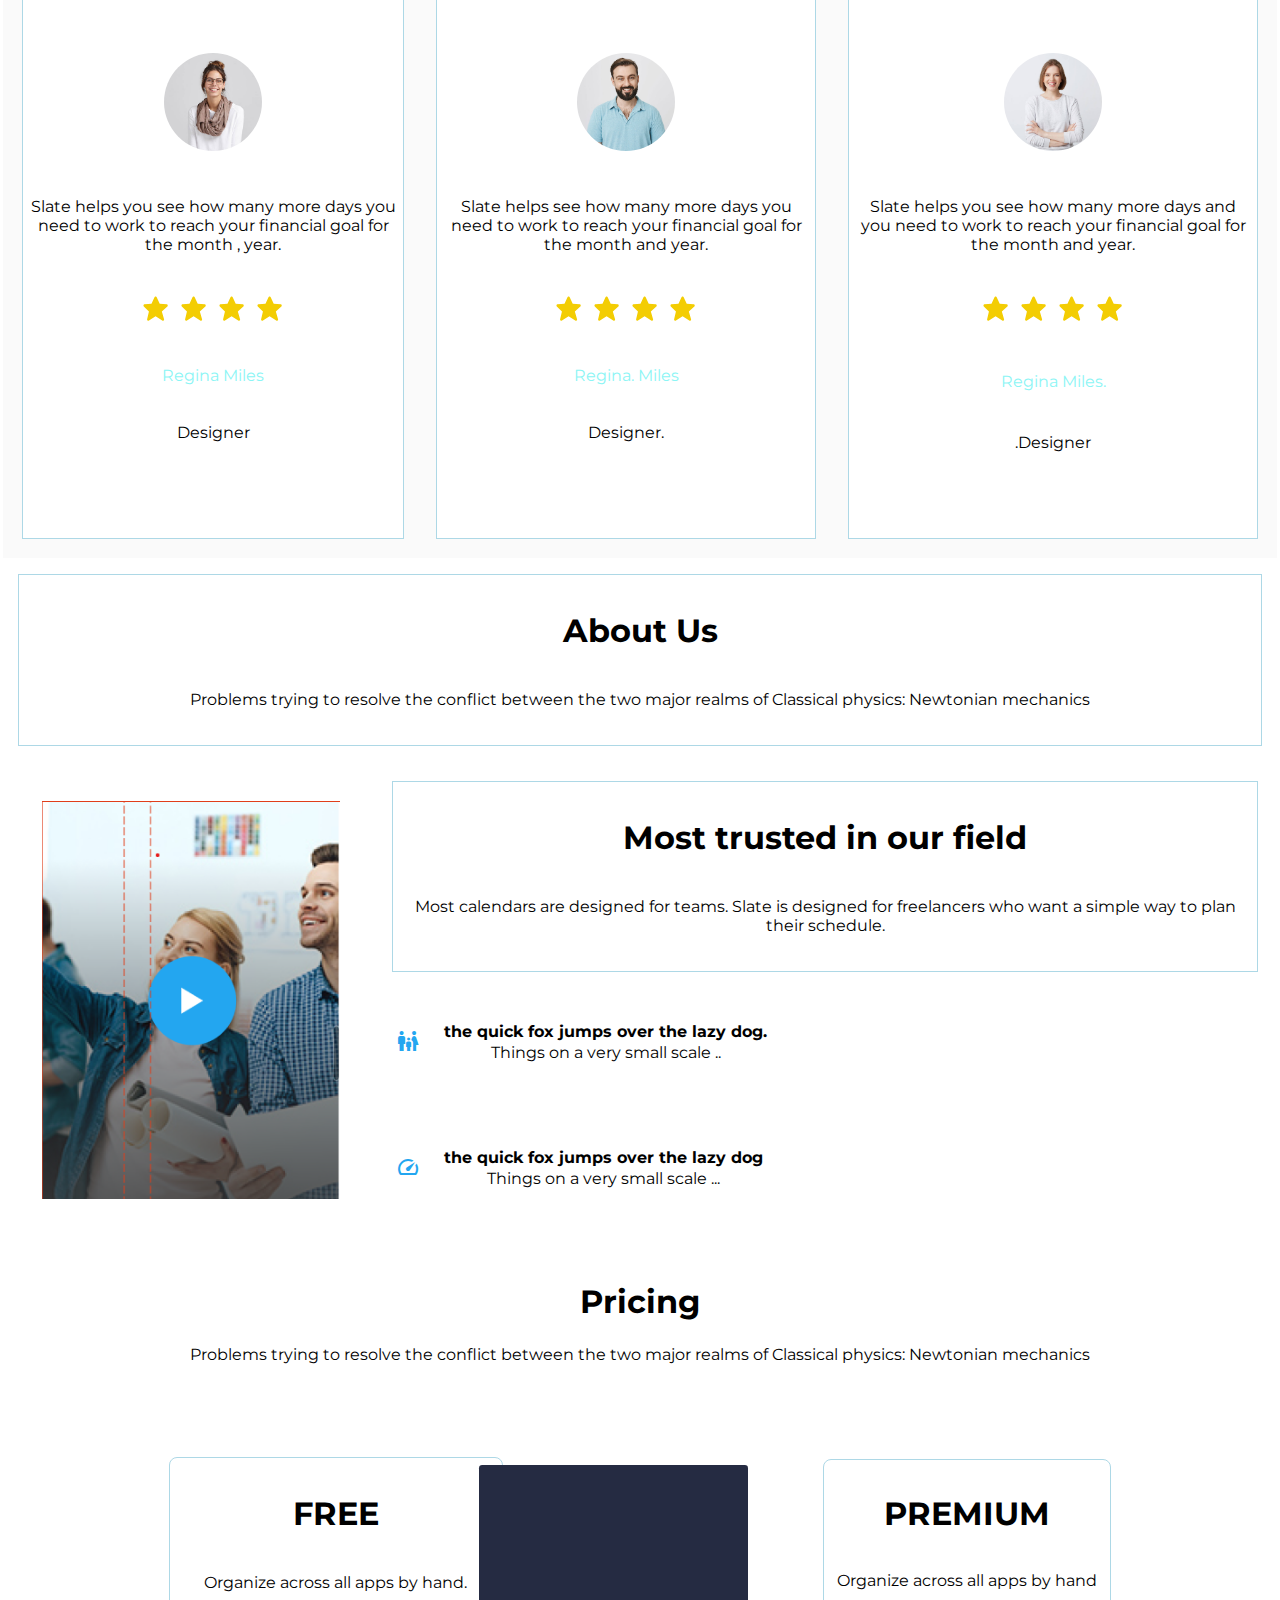
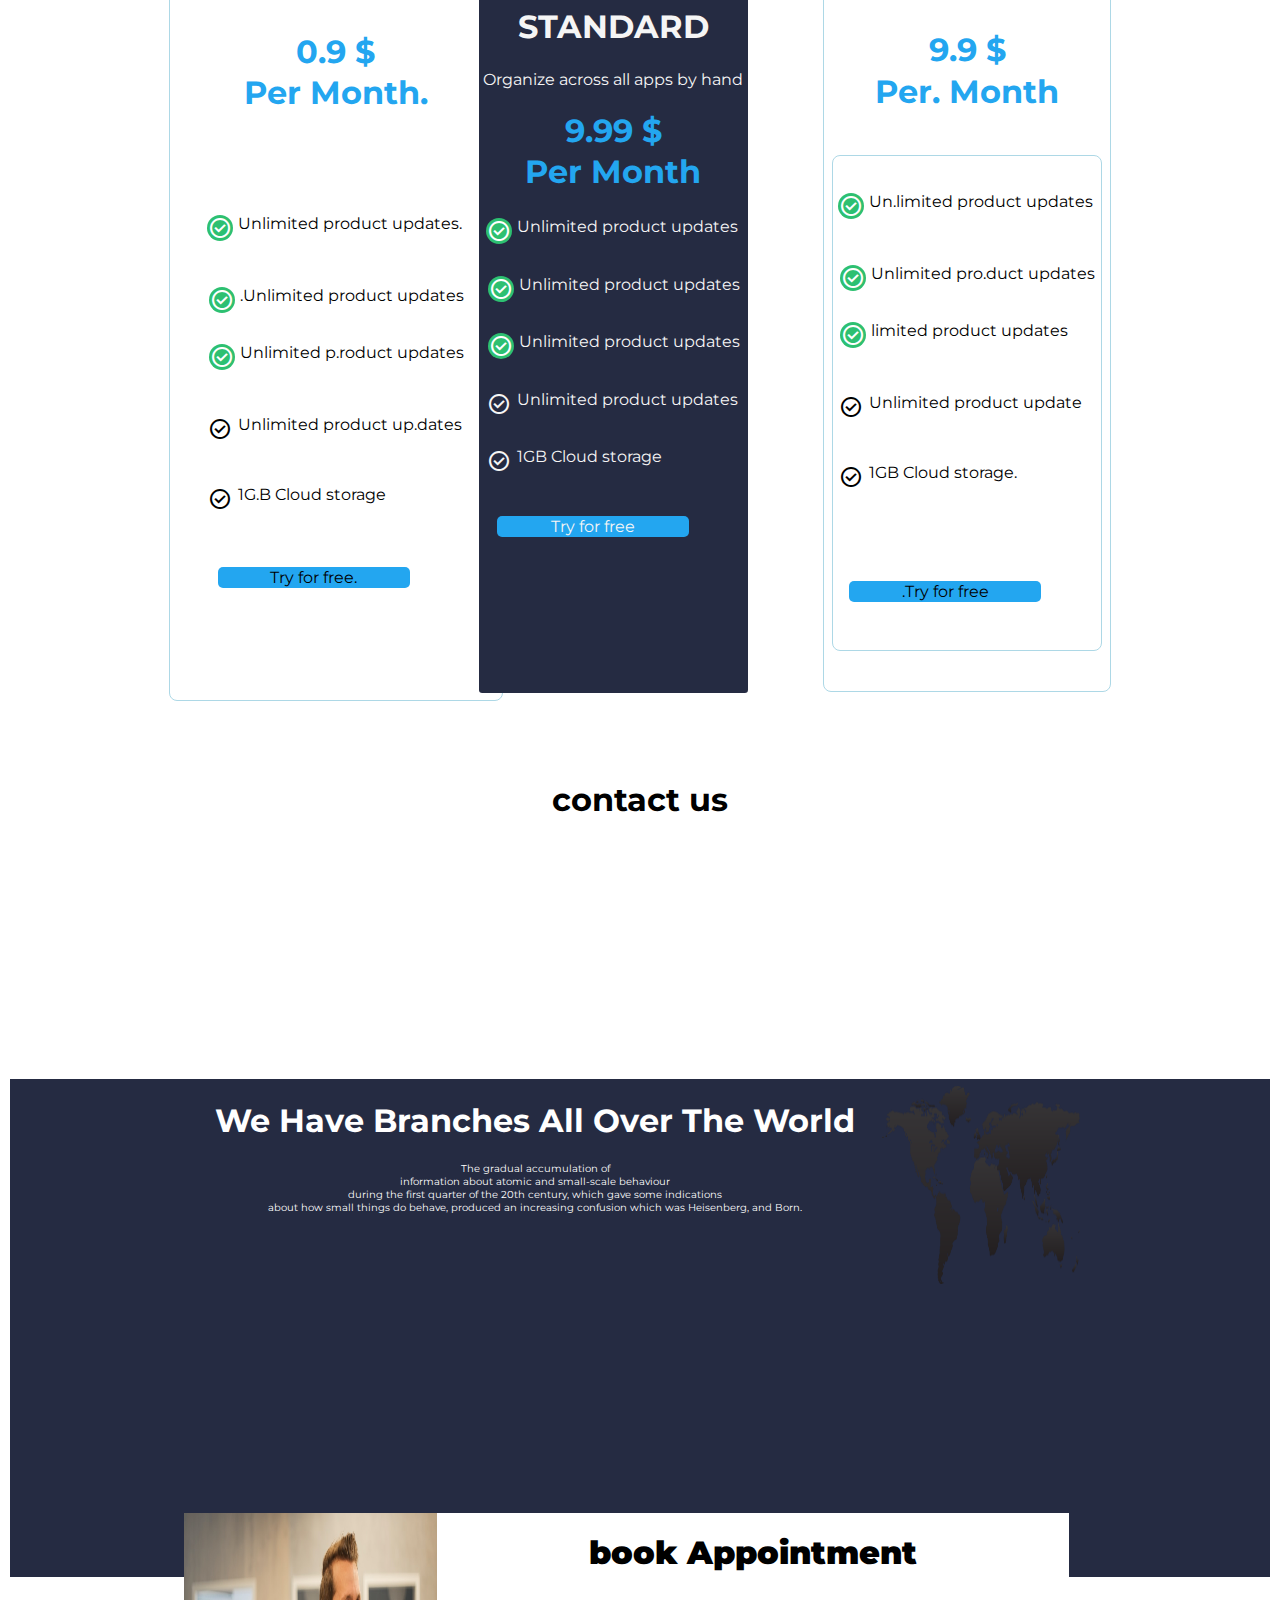
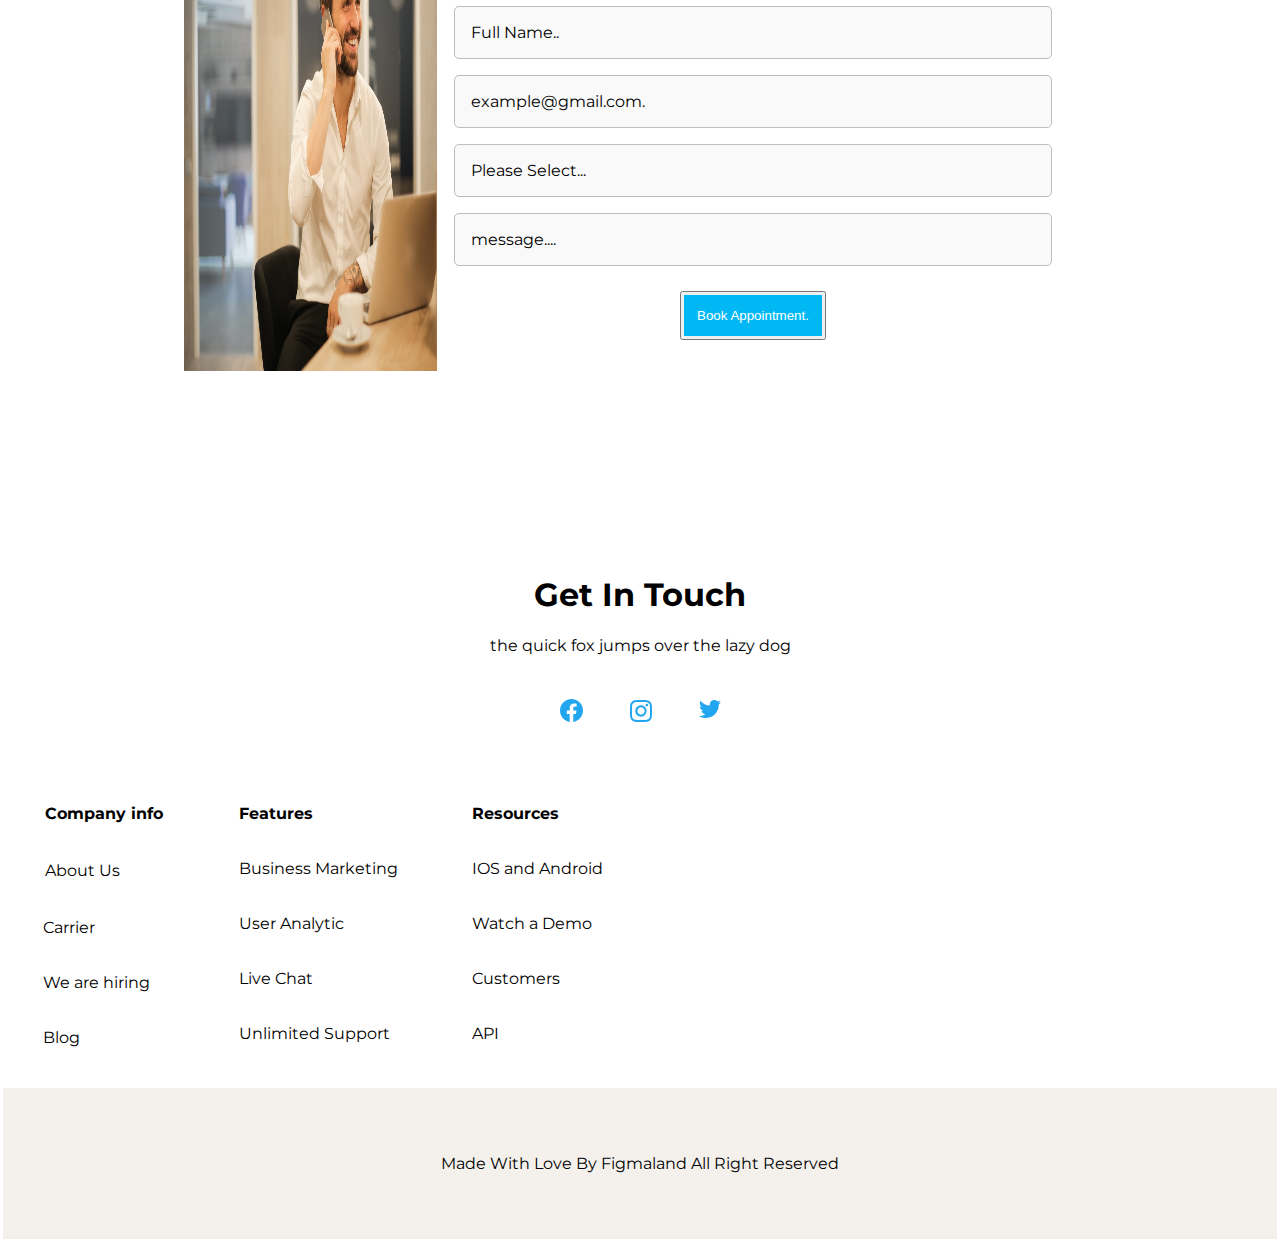
==== commit 5e286b16: "modified content" ====
--- a/index.html
+++ b/index.html
@@ -79,7 +79,7 @@
                 </div>
 
                 <div class="ql">
-                    <div class="quote"> Get Quote Now</div>
+                    <div class="quot"> Get Quote Now</div>
                     <div class="learn">Learn More</div>
                 </div>
 
--- a/assets/styles/style.css
+++ b/assets/styles/style.css
@@ -7,7 +7,7 @@
 }
 
 body {
-  font-family: 'Montserrat', sans-serif;
+  font-family: Montserrat, sans-serif;
 }
 
 .icons {
@@ -22,7 +22,7 @@
 }
 
 .pp {
-  left: 0rem;
+  left: 0.1rem;
 }
 
 .options {
@@ -44,7 +44,7 @@
   color: white;
 }
 
-.quote {
+.quot {
   text-align: center;
   border-radius: 1rem;
   width: 10rem;
@@ -73,7 +73,7 @@
   padding: 0.4rem 0.1rem;
   color: white;
   width: 10rem;
-  margin: 0 4rem;
+  margin: 0.1rem 4rem;
 }
 
 h2 {
@@ -134,7 +134,6 @@
   background-color: white;
   gap: 2rem;
   width: 100%;
-
 }
 
 .f1 {
@@ -374,12 +373,6 @@
   justify-content: center;
   padding: 2rem 0;
   gap: 2rem;
-
-}
-
-.pp {
-  position: relative;
-  right: 5rem;
 }
 
 .f {
@@ -407,12 +400,11 @@
   text-align: center;
   border-radius: 0.5rem;
   background-color: white;
-   display: flex;
+  display: flex;
   padding: 3rem;
   flex-direction: column;
   align-items: center;
   gap: 35px;
-
 }
 
 .feature7 {
@@ -552,28 +544,28 @@
     text-align: center;
   }
 
-  .ql .learn {
+  .learn .ql {
     margin: 3rem;
   }
 
-  .ql .quote {
+  .learn {
+    margin-right: 1px;
+  }
+
+  .quot  .ql {
     margin: 3rem;
   }
 
   .member {
     border-radius: 5px;
-    background: var(--primary-color, #23A6F0);
+    background: var(--primary-color, #23a6f0);
     color: white;
   }
 
-  .quote {
+  .quot {
     margin-right: 1px;
   }
 
-  .learn {
-    margin-right: 1px;
-  }
-
   .feature-6q {
     display: flex;
     justify-content: center;
@@ -602,6 +594,11 @@
 
   .ic {
     display: flex;
+  }
+
+  .pp {
+    position: relative;
+    right: 5rem;
   }
 
   .ffooter {
@@ -641,7 +638,7 @@
 
   .map22 {
     border: 1px solid;
-    background-color: var(--dark-background-color, #252B42);
+    background-color: var(--dark-background-color, #252b42);
     height: 500px;
     display: flex;
     color: white;
@@ -662,4 +659,4 @@
   h2 {
     text-align: center;
   }
-}+}
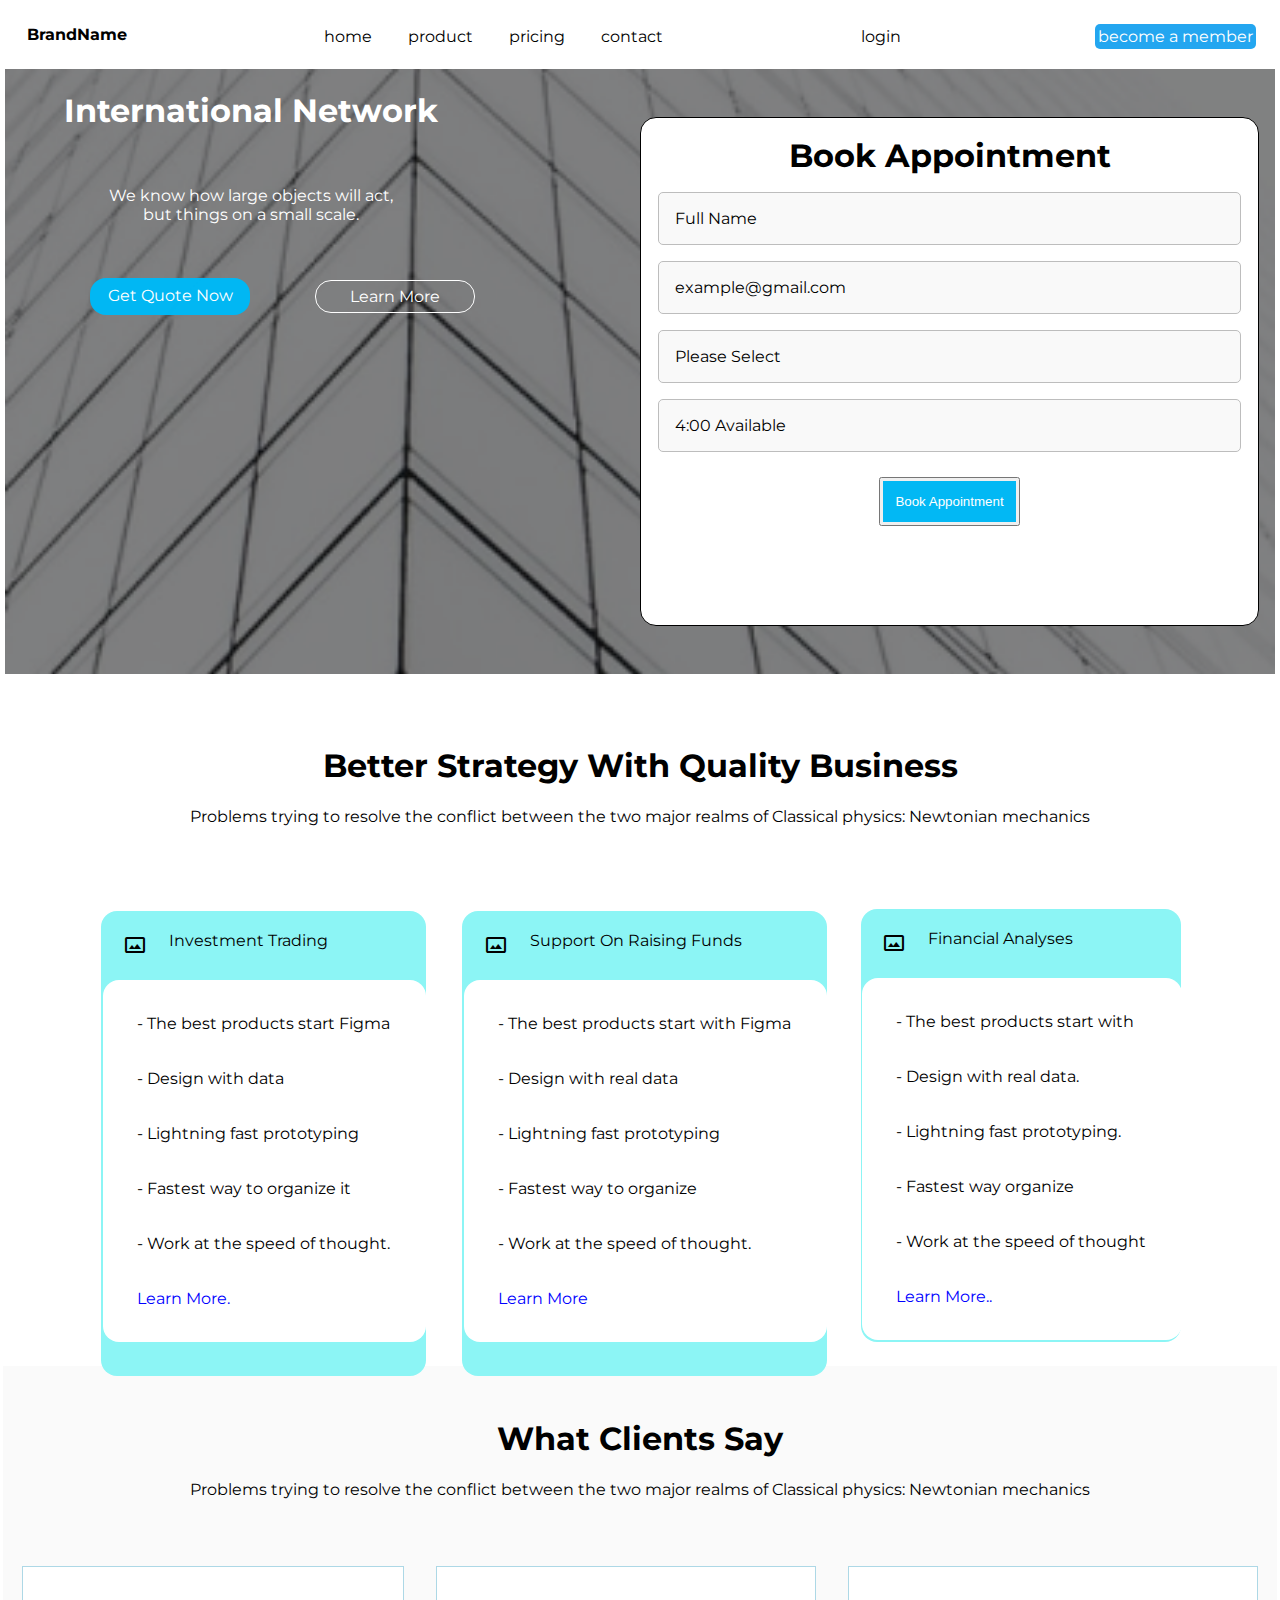
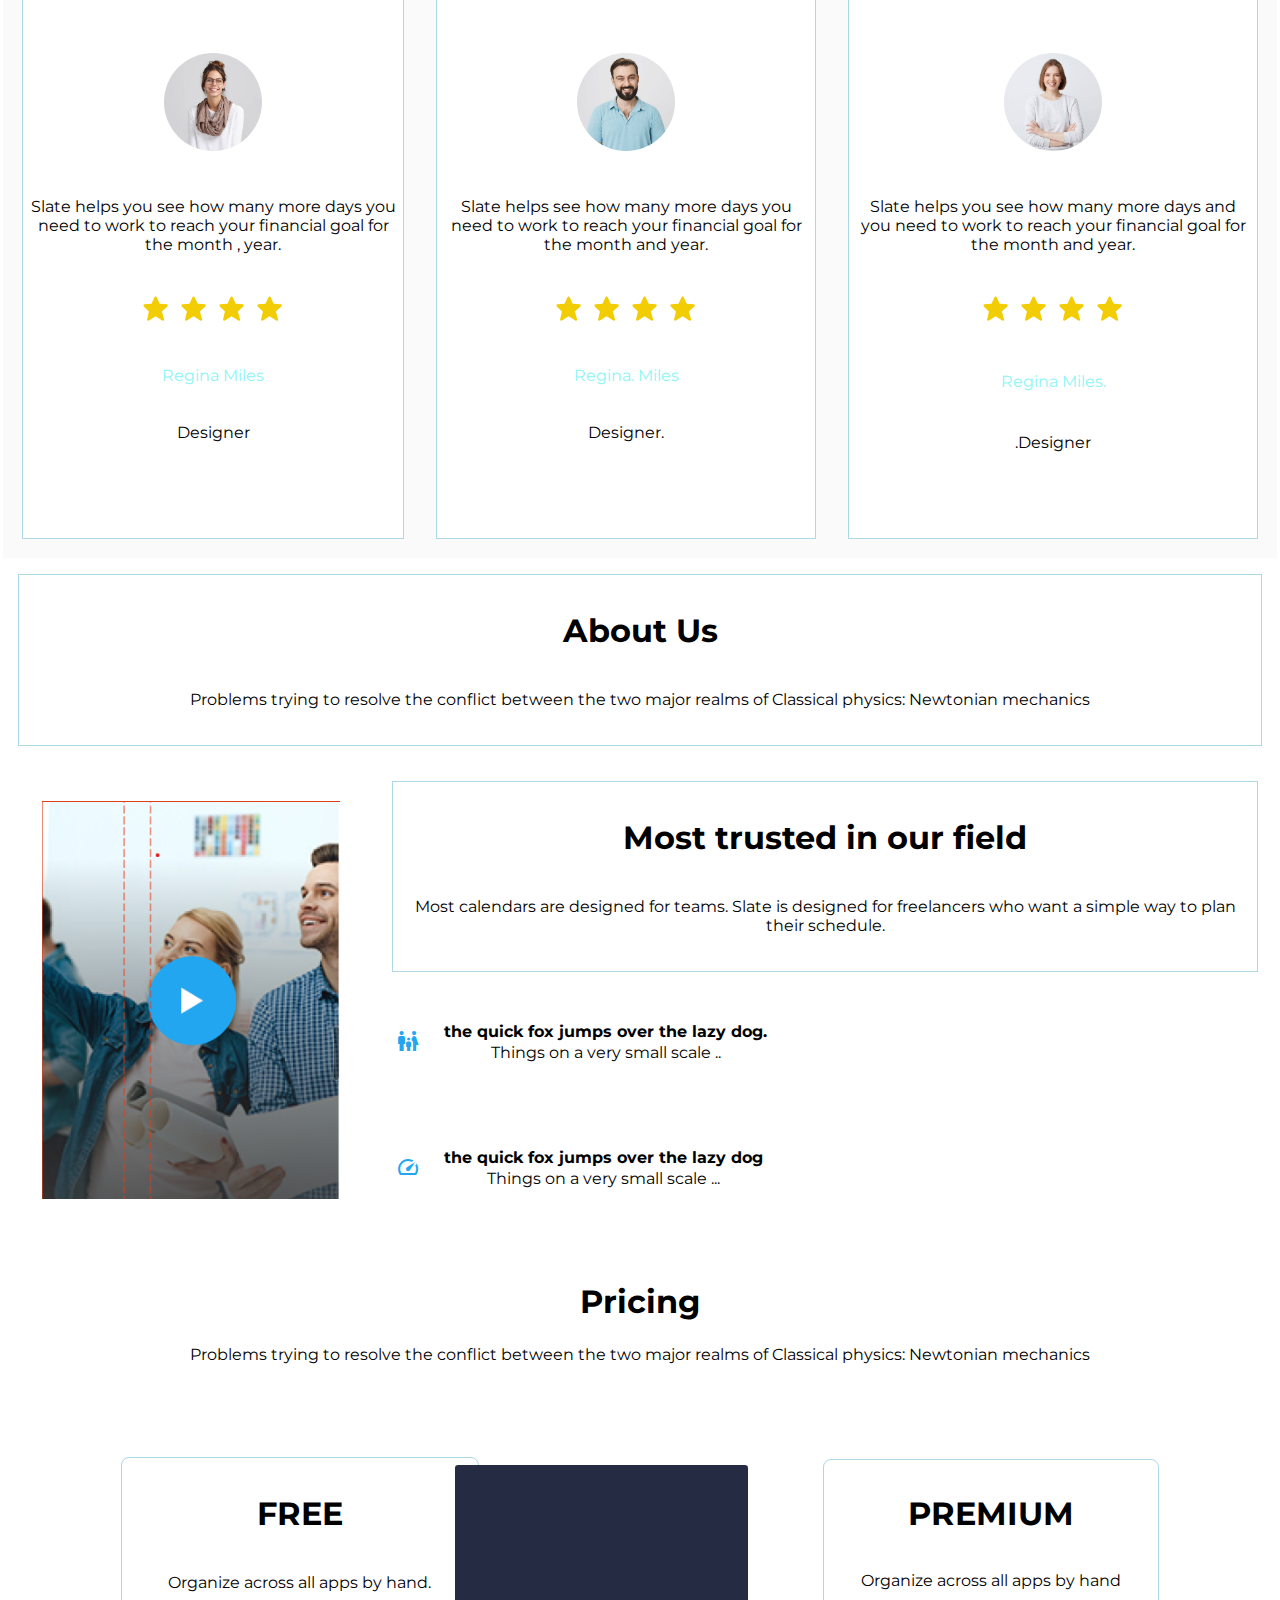
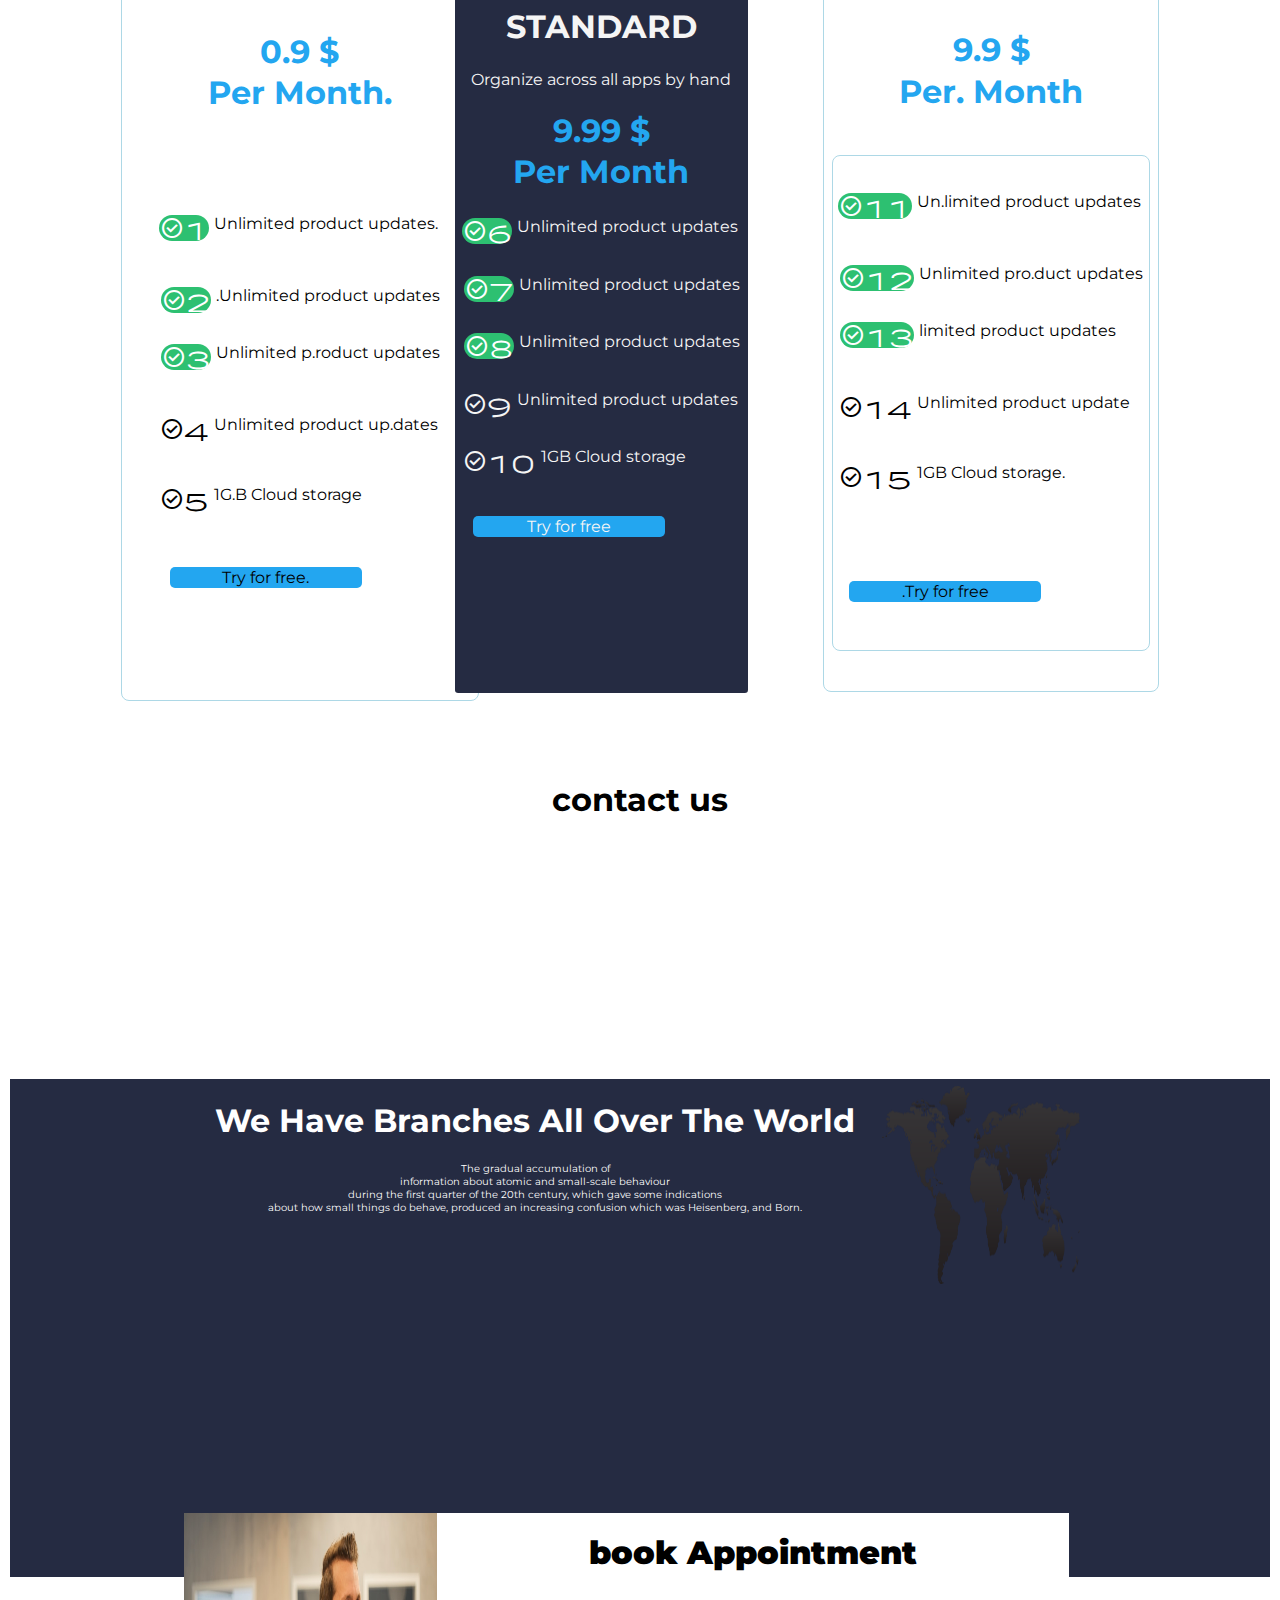
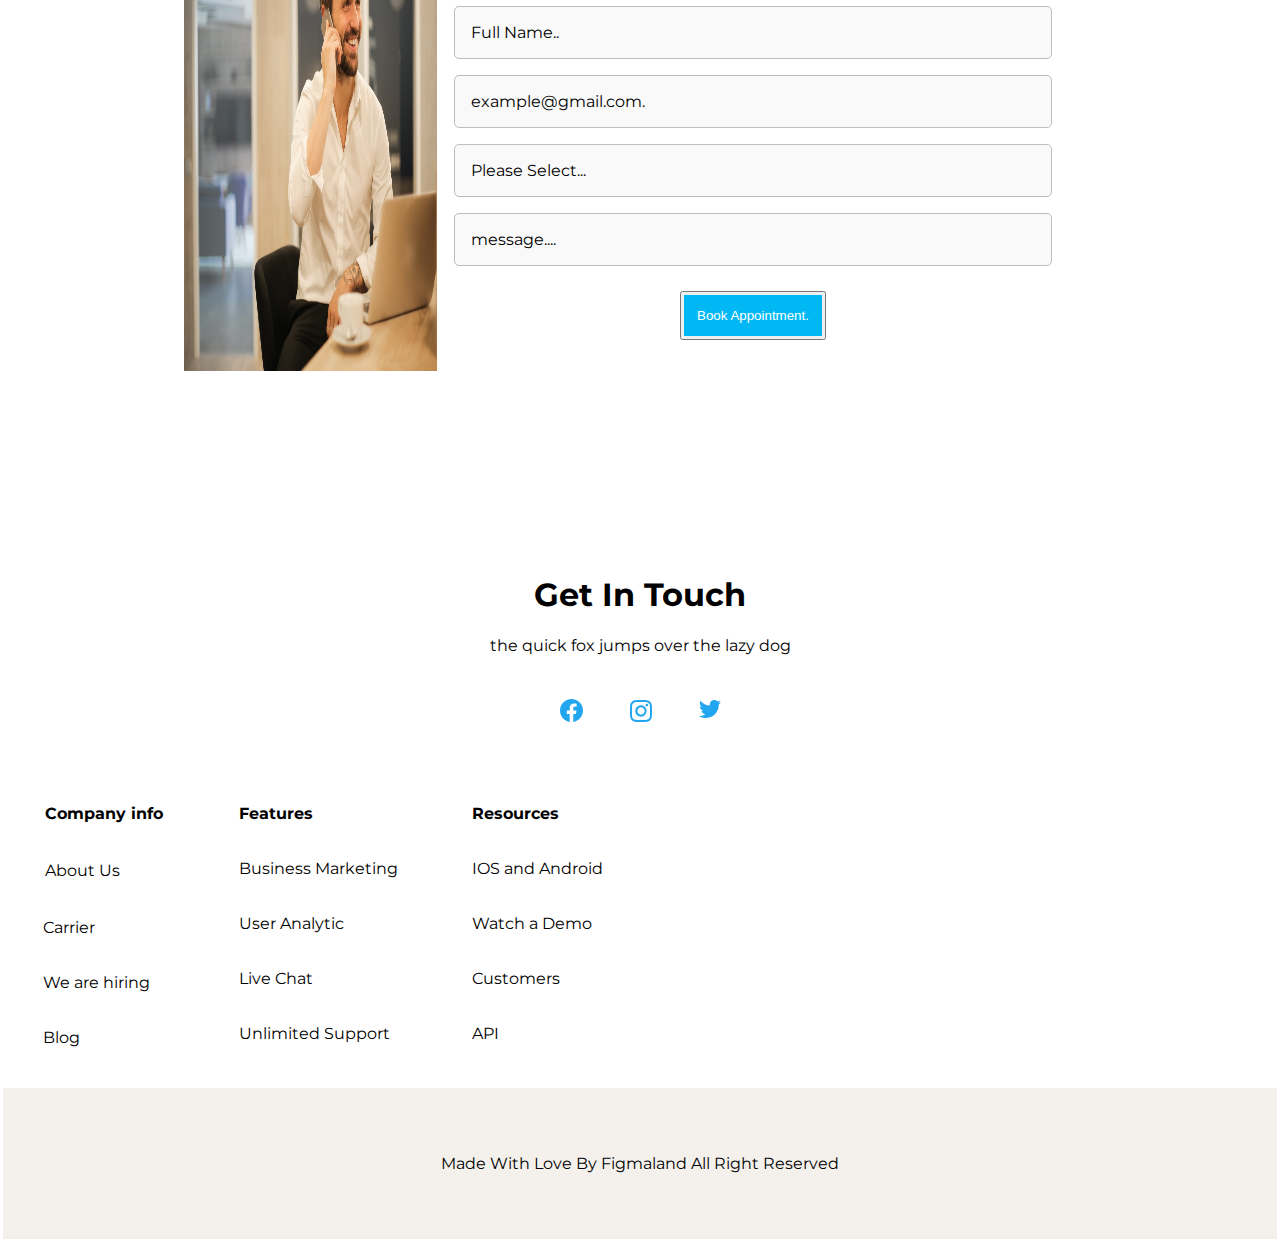
==== commit ccdc11b9: "modified content" ====
--- a/index.html
+++ b/index.html
@@ -390,7 +390,7 @@
                             <link rel="stylesheet"
                                 href="https://fonts.googleapis.com/css2?family=Material+Symbols+Outlined:opsz,wght,FILL,GRAD@24,400,0,0" />
                             <span class="material-symbols-outlined">
-                                check_circle
+                                check_circle1
                             </span>
                         </div>
                         <div> Unlimited product updates.</div>
@@ -402,7 +402,7 @@
                                 <link rel="stylesheet"
                                     href="https://fonts.googleapis.com/css2?family=Material+Symbols+Outlined:opsz,wght,FILL,GRAD@24,400,0,0" />
                                 <span class="material-symbols-outlined">
-                                    check_circle
+                                    check_circle2
                                 </span>
                             </div>
                             <div>.Unlimited product updates</div>
@@ -412,7 +412,7 @@
                                 <link rel="stylesheet"
                                     href="https://fonts.googleapis.com/css2?family=Material+Symbols+Outlined:opsz,wght,FILL,GRAD@24,400,0,0" />
                                 <span class="material-symbols-outlined">
-                                    check_circle
+                                    check_circle3
                                 </span>
                             </div>
                             <div>
@@ -425,7 +425,7 @@
                             <link rel="stylesheet"
                                 href="https://fonts.googleapis.com/css2?family=Material+Symbols+Outlined:opsz,wght,FILL,GRAD@24,400,0,0" />
                             <span class="material-symbols-outlined">
-                                check_circle
+                                check_circle4
                             </span>
                         </div>
                         <div> Unlimited product up.dates</div>
@@ -435,7 +435,7 @@
                             <link rel="stylesheet"
                                 href="https://fonts.googleapis.com/css2?family=Material+Symbols+Outlined:opsz,wght,FILL,GRAD@24,400,0,0" />
                             <span class="material-symbols-outlined">
-                                check_circle
+                                check_circle5
                             </span>
                         </div>
                         <div>
@@ -463,7 +463,7 @@
                             <link rel="stylesheet"
                                 href="https://fonts.googleapis.com/css2?family=Material+Symbols+Outlined:opsz,wght,FILL,GRAD@24,400,0,0" />
                             <span class="material-symbols-outlined">
-                                check_circle
+                                check_circle6
                             </span>
                         </div>
                         <div> Unlimited product updates</div>
@@ -475,7 +475,7 @@
                                 <link rel="stylesheet"
                                     href="https://fonts.googleapis.com/css2?family=Material+Symbols+Outlined:opsz,wght,FILL,GRAD@24,400,0,0" />
                                 <span class="material-symbols-outlined">
-                                    check_circle
+                                    check_circle7
                                 </span>
                             </div>
                             <div>Unlimited product updates</div>
@@ -485,7 +485,7 @@
                                 <link rel="stylesheet"
                                     href="https://fonts.googleapis.com/css2?family=Material+Symbols+Outlined:opsz,wght,FILL,GRAD@24,400,0,0" />
                                 <span class="material-symbols-outlined">
-                                    check_circle
+                                    check_circle8
                                 </span>
                             </div>
                             <div>
@@ -498,7 +498,7 @@
                             <link rel="stylesheet"
                                 href="https://fonts.googleapis.com/css2?family=Material+Symbols+Outlined:opsz,wght,FILL,GRAD@24,400,0,0" />
                             <span class="material-symbols-outlined">
-                                check_circle
+                                check_circle9
                             </span>
                         </div>
                         <div> Unlimited product updates</div>
@@ -508,7 +508,7 @@
                             <link rel="stylesheet"
                                 href="https://fonts.googleapis.com/css2?family=Material+Symbols+Outlined:opsz,wght,FILL,GRAD@24,400,0,0" />
                             <span class="material-symbols-outlined">
-                                check_circle
+                                check_circle10
                             </span>
                         </div>
                         <div>
@@ -541,7 +541,7 @@
                                 <link rel="stylesheet"
                                     href="https://fonts.googleapis.com/css2?family=Material+Symbols+Outlined:opsz,wght,FILL,GRAD@24,400,0,0" />
                                 <span class="material-symbols-outlined">
-                                    check_circle
+                                    check_circle11
                                 </span>
                             </div>
                             <div> Un.limited product updates</div>
@@ -553,7 +553,7 @@
                                     <link rel="stylesheet"
                                         href="https://fonts.googleapis.com/css2?family=Material+Symbols+Outlined:opsz,wght,FILL,GRAD@24,400,0,0" />
                                     <span class="material-symbols-outlined">
-                                        check_circle
+                                        check_circle12
                                     </span>
                                 </div>
                                 <div>Unlimited pro.duct updates</div>
@@ -563,7 +563,7 @@
                                     <link rel="stylesheet"
                                         href="https://fonts.googleapis.com/css2?family=Material+Symbols+Outlined:opsz,wght,FILL,GRAD@24,400,0,0" />
                                     <span class="material-symbols-outlined">
-                                        check_circle
+                                        check_circle13
                                     </span>
                                 </div>
                                 <div>
@@ -576,7 +576,7 @@
                                 <link rel="stylesheet"
                                     href="https://fonts.googleapis.com/css2?family=Material+Symbols+Outlined:opsz,wght,FILL,GRAD@24,400,0,0" />
                                 <span class="material-symbols-outlined">
-                                    check_circle
+                                    check_circle14
                                 </span>
                             </div>
                             <div> Unlimited product update</div>
@@ -586,7 +586,7 @@
                                 <link rel="stylesheet"
                                     href="https://fonts.googleapis.com/css2?family=Material+Symbols+Outlined:opsz,wght,FILL,GRAD@24,400,0,0" />
                                 <span class="material-symbols-outlined">
-                                    check_circle
+                                    check_circle15
                                 </span>
                             </div>
                             <div>
@@ -744,7 +744,6 @@
         <p>Made With Love By
             Figmaland All Right Reserved </p>
     </div>
-    </div>
 </body>
 
 </html>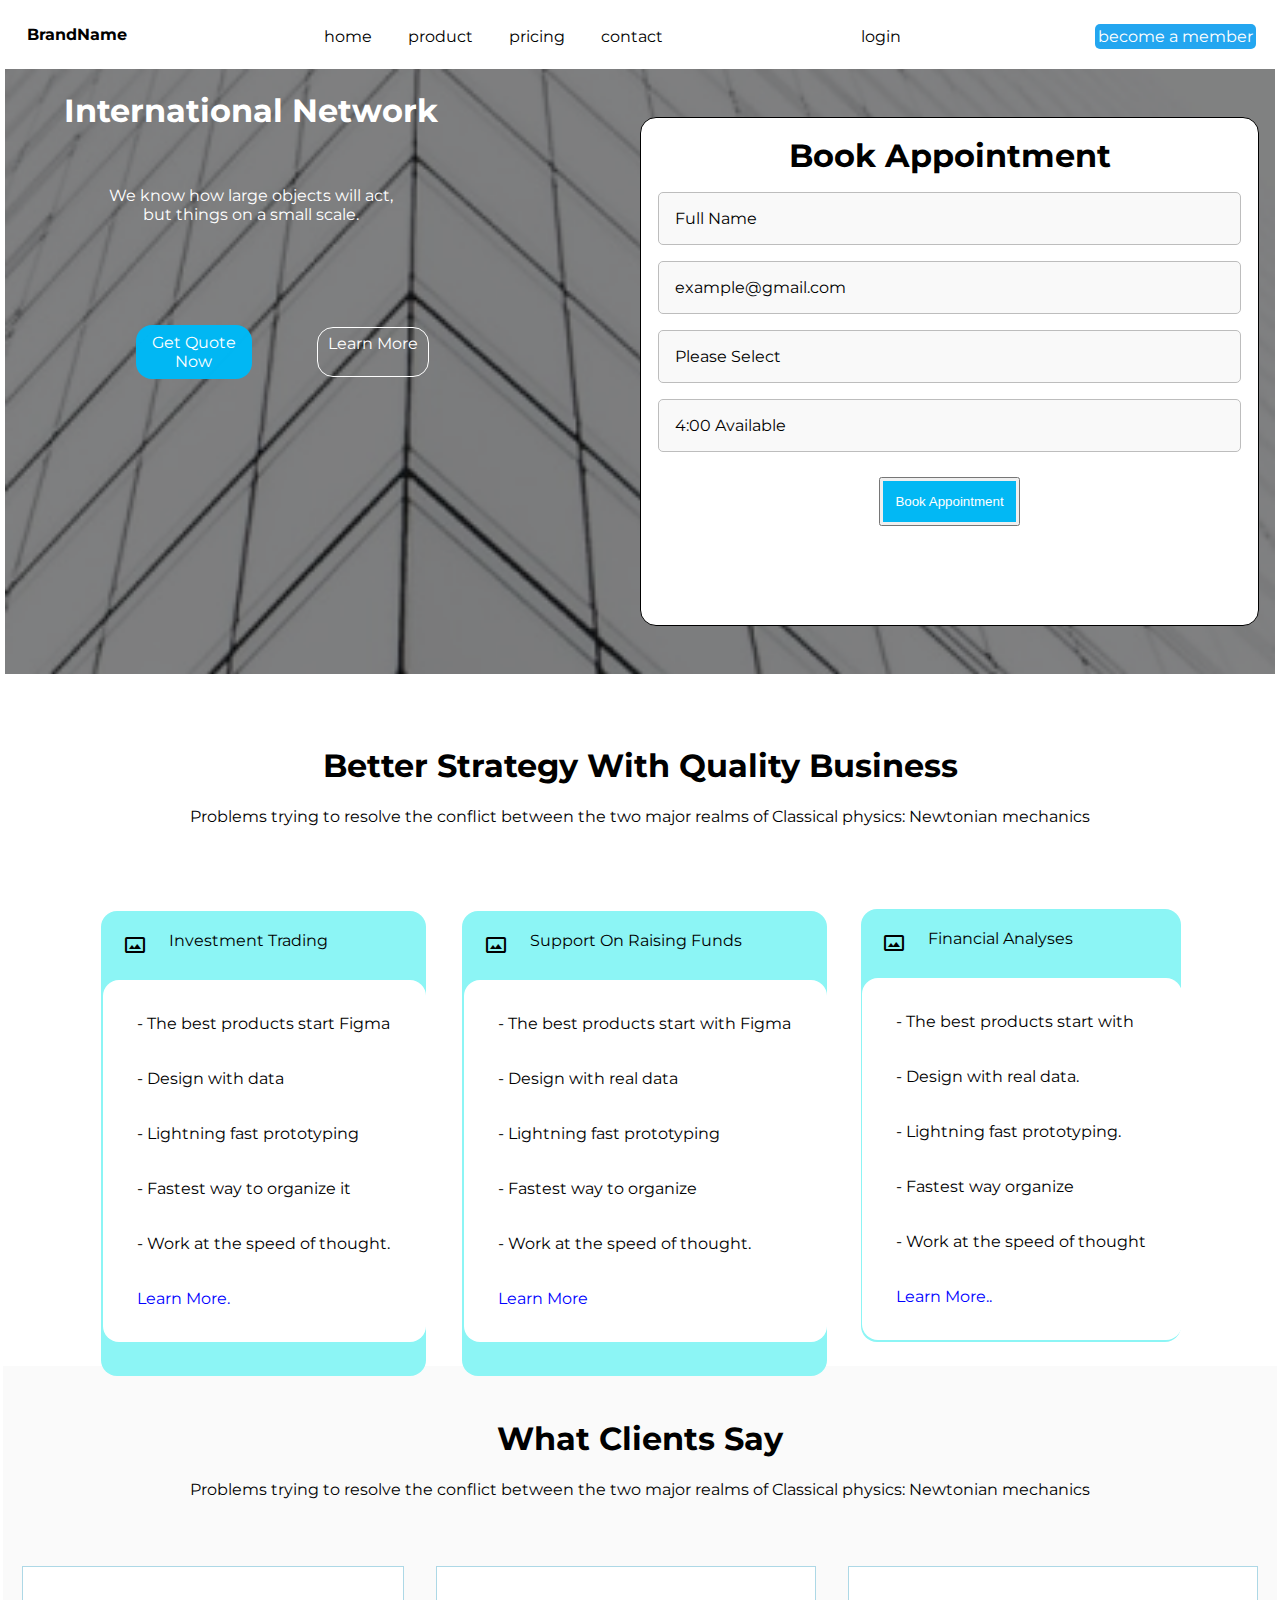
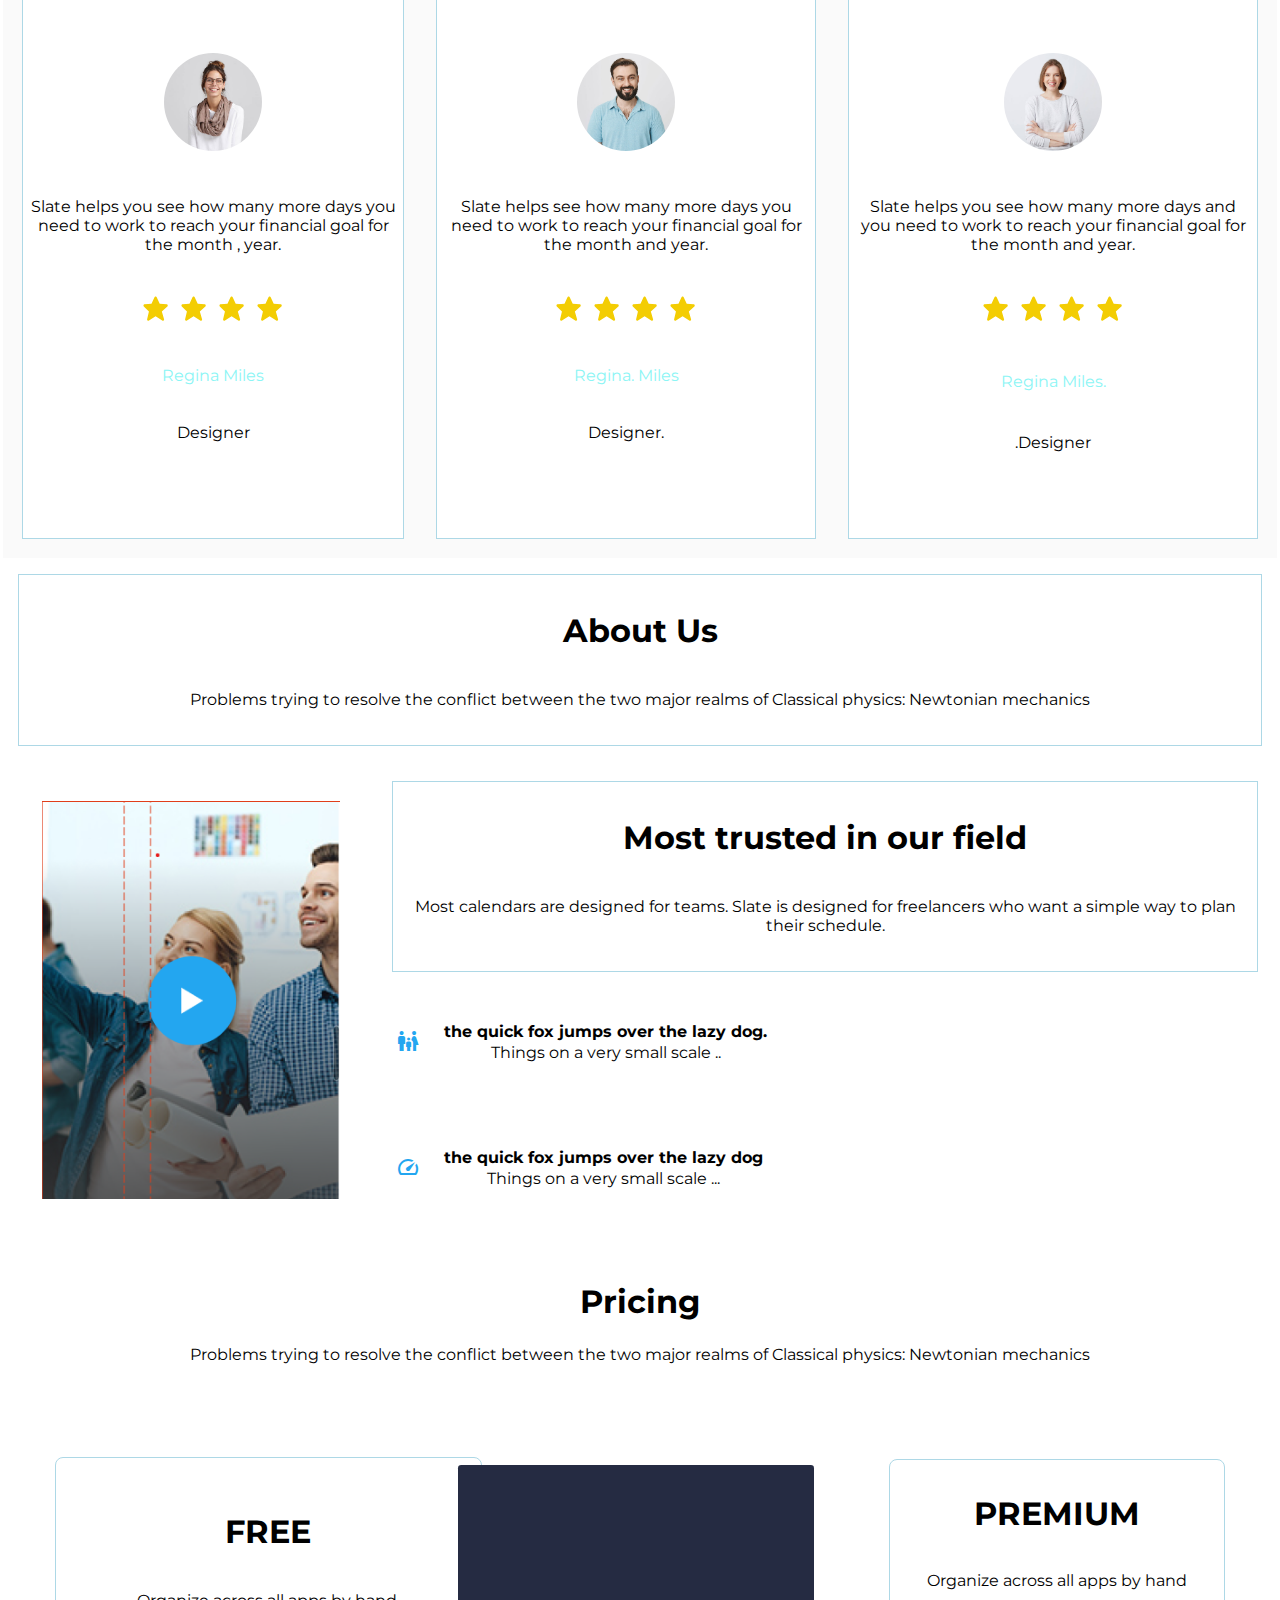
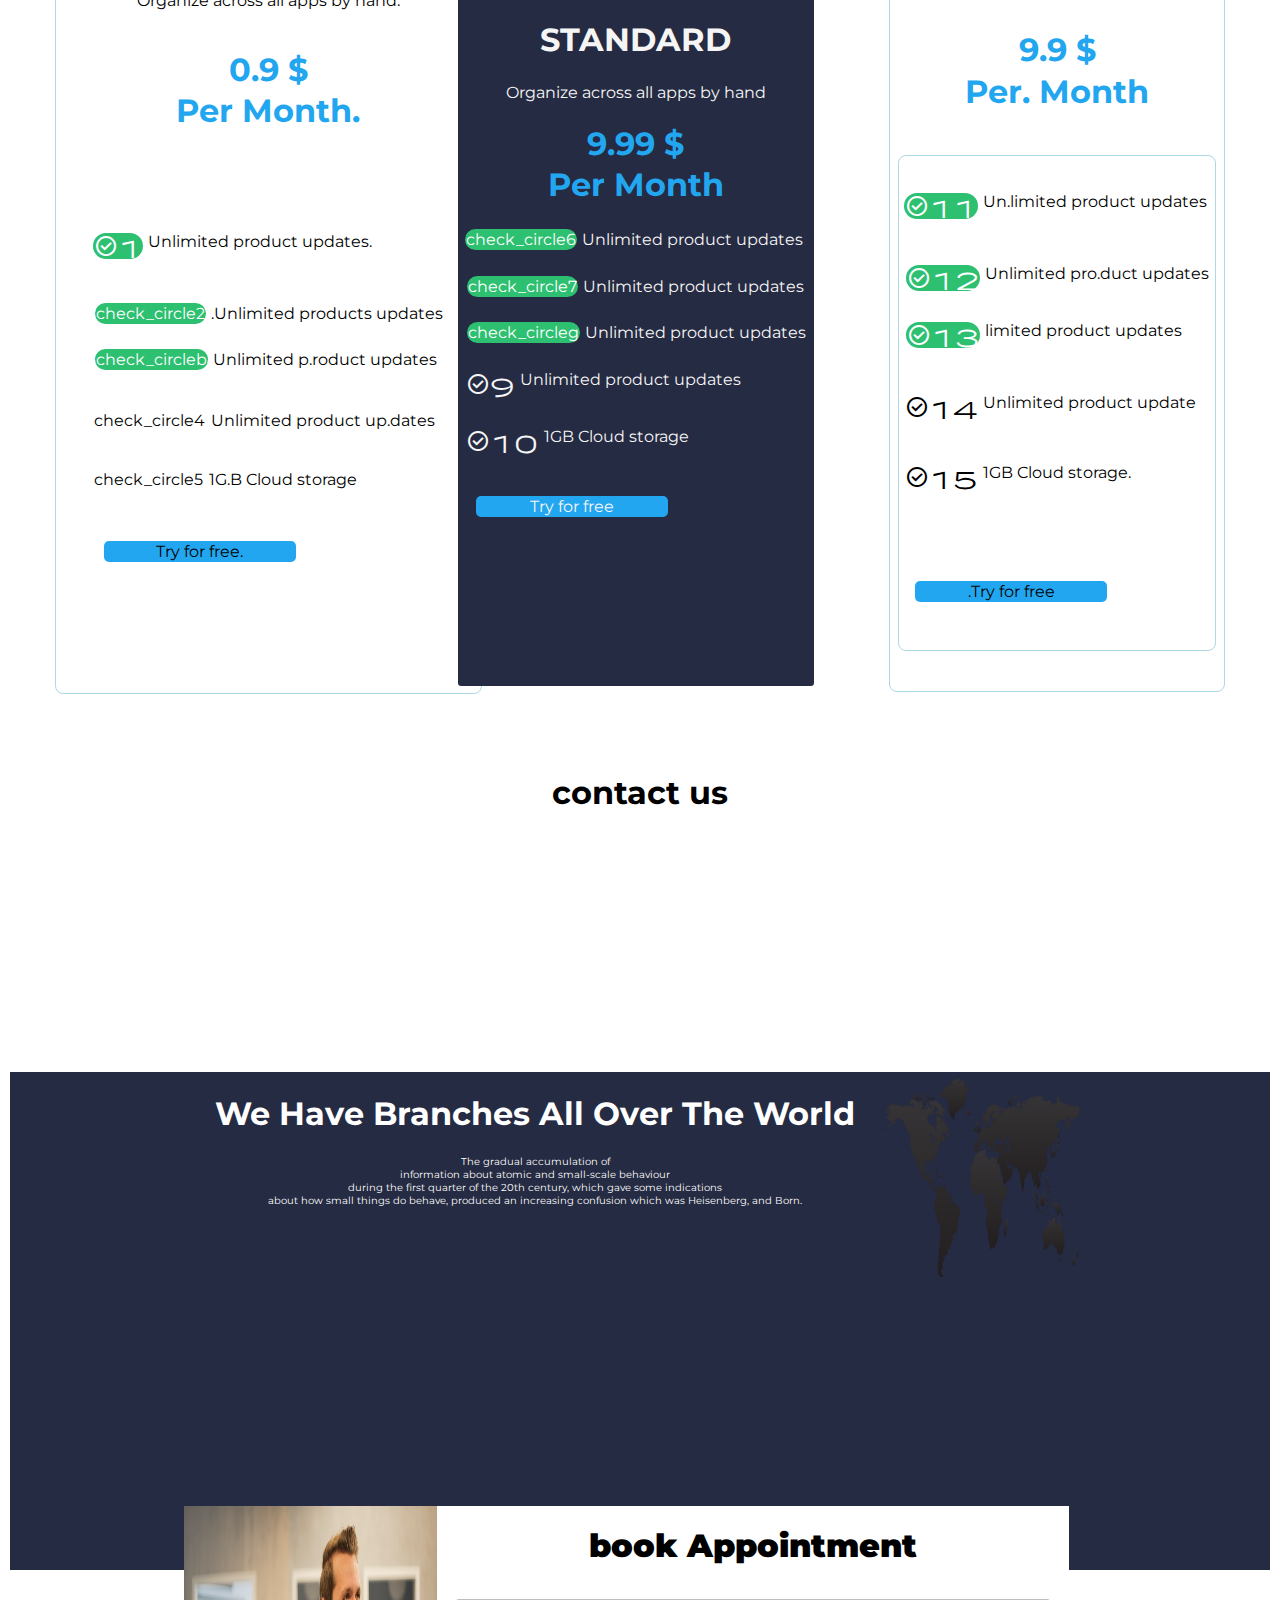
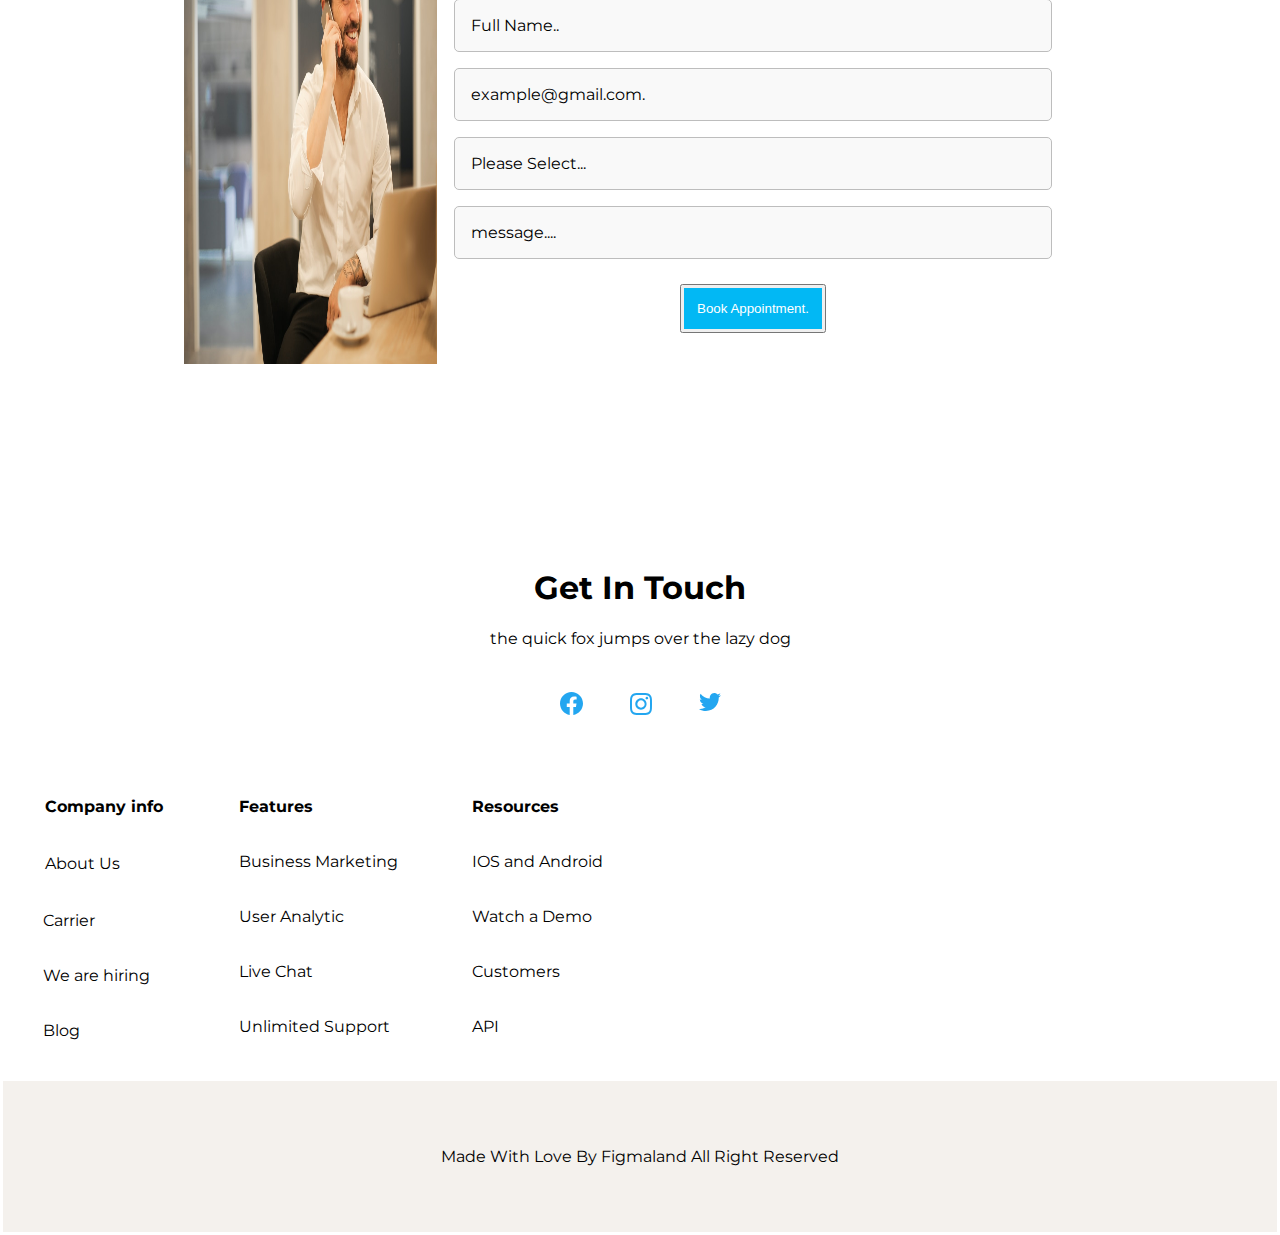
==== commit 18e308a3: "modified content" ====
--- a/index.html
+++ b/index.html
@@ -401,18 +401,18 @@
                             <div class="ticks">
                                 <link rel="stylesheet"
                                     href="https://fonts.googleapis.com/css2?family=Material+Symbols+Outlined:opsz,wght,FILL,GRAD@24,400,0,0" />
-                                <span class="material-symbols-outlined">
+                                <span class="material-symbols-out">
                                     check_circle2
                                 </span>
                             </div>
-                            <div>.Unlimited product updates</div>
+                            <div>.Unlimited products updates</div>
                         </div><br>
                         <div class="stand">
                             <div class="ticks">
                                 <link rel="stylesheet"
                                     href="https://fonts.googleapis.com/css2?family=Material+Symbols+Outlined:opsz,wght,FILL,GRAD@24,400,0,0" />
-                                <span class="material-symbols-outlined">
-                                    check_circle3
+                                <span class="material-symbols-outlines">
+                                    check_circleb
                                 </span>
                             </div>
                             <div>
@@ -424,7 +424,7 @@
                         <div>
                             <link rel="stylesheet"
                                 href="https://fonts.googleapis.com/css2?family=Material+Symbols+Outlined:opsz,wght,FILL,GRAD@24,400,0,0" />
-                            <span class="material-symbols-outlined">
+                            <span class="material-symbols-outlind">
                                 check_circle4
                             </span>
                         </div>
@@ -434,7 +434,7 @@
                         <div>
                             <link rel="stylesheet"
                                 href="https://fonts.googleapis.com/css2?family=Material+Symbols+Outlined:opsz,wght,FILL,GRAD@24,400,0,0" />
-                            <span class="material-symbols-outlined">
+                            <span class="materials-symbols-outlined">
                                 check_circle5
                             </span>
                         </div>
@@ -462,7 +462,7 @@
                         <div class="ticks">
                             <link rel="stylesheet"
                                 href="https://fonts.googleapis.com/css2?family=Material+Symbols+Outlined:opsz,wght,FILL,GRAD@24,400,0,0" />
-                            <span class="material-symbols-outlined">
+                            <span class="material-symbol-outlined">
                                 check_circle6
                             </span>
                         </div>
@@ -474,7 +474,7 @@
                             <div class="ticks">
                                 <link rel="stylesheet"
                                     href="https://fonts.googleapis.com/css2?family=Material+Symbols+Outlined:opsz,wght,FILL,GRAD@24,400,0,0" />
-                                <span class="material-symbols-outlined">
+                                <span class="material-symbols-outlin">
                                     check_circle7
                                 </span>
                             </div>
@@ -484,8 +484,8 @@
                             <div class="ticks">
                                 <link rel="stylesheet"
                                     href="https://fonts.googleapis.com/css2?family=Material+Symbols+Outlined:opsz,wght,FILL,GRAD@24,400,0,0" />
-                                <span class="material-symbols-outlined">
-                                    check_circle8
+                                <span class="material-symbols-outline">
+                                    check_circleg
                                 </span>
                             </div>
                             <div>
--- a/assets/styles/style.css
+++ b/assets/styles/style.css
@@ -552,7 +552,7 @@
     margin-right: 1px;
   }
 
-  .quot  .ql {
+  .ql {
     margin: 3rem;
   }
 
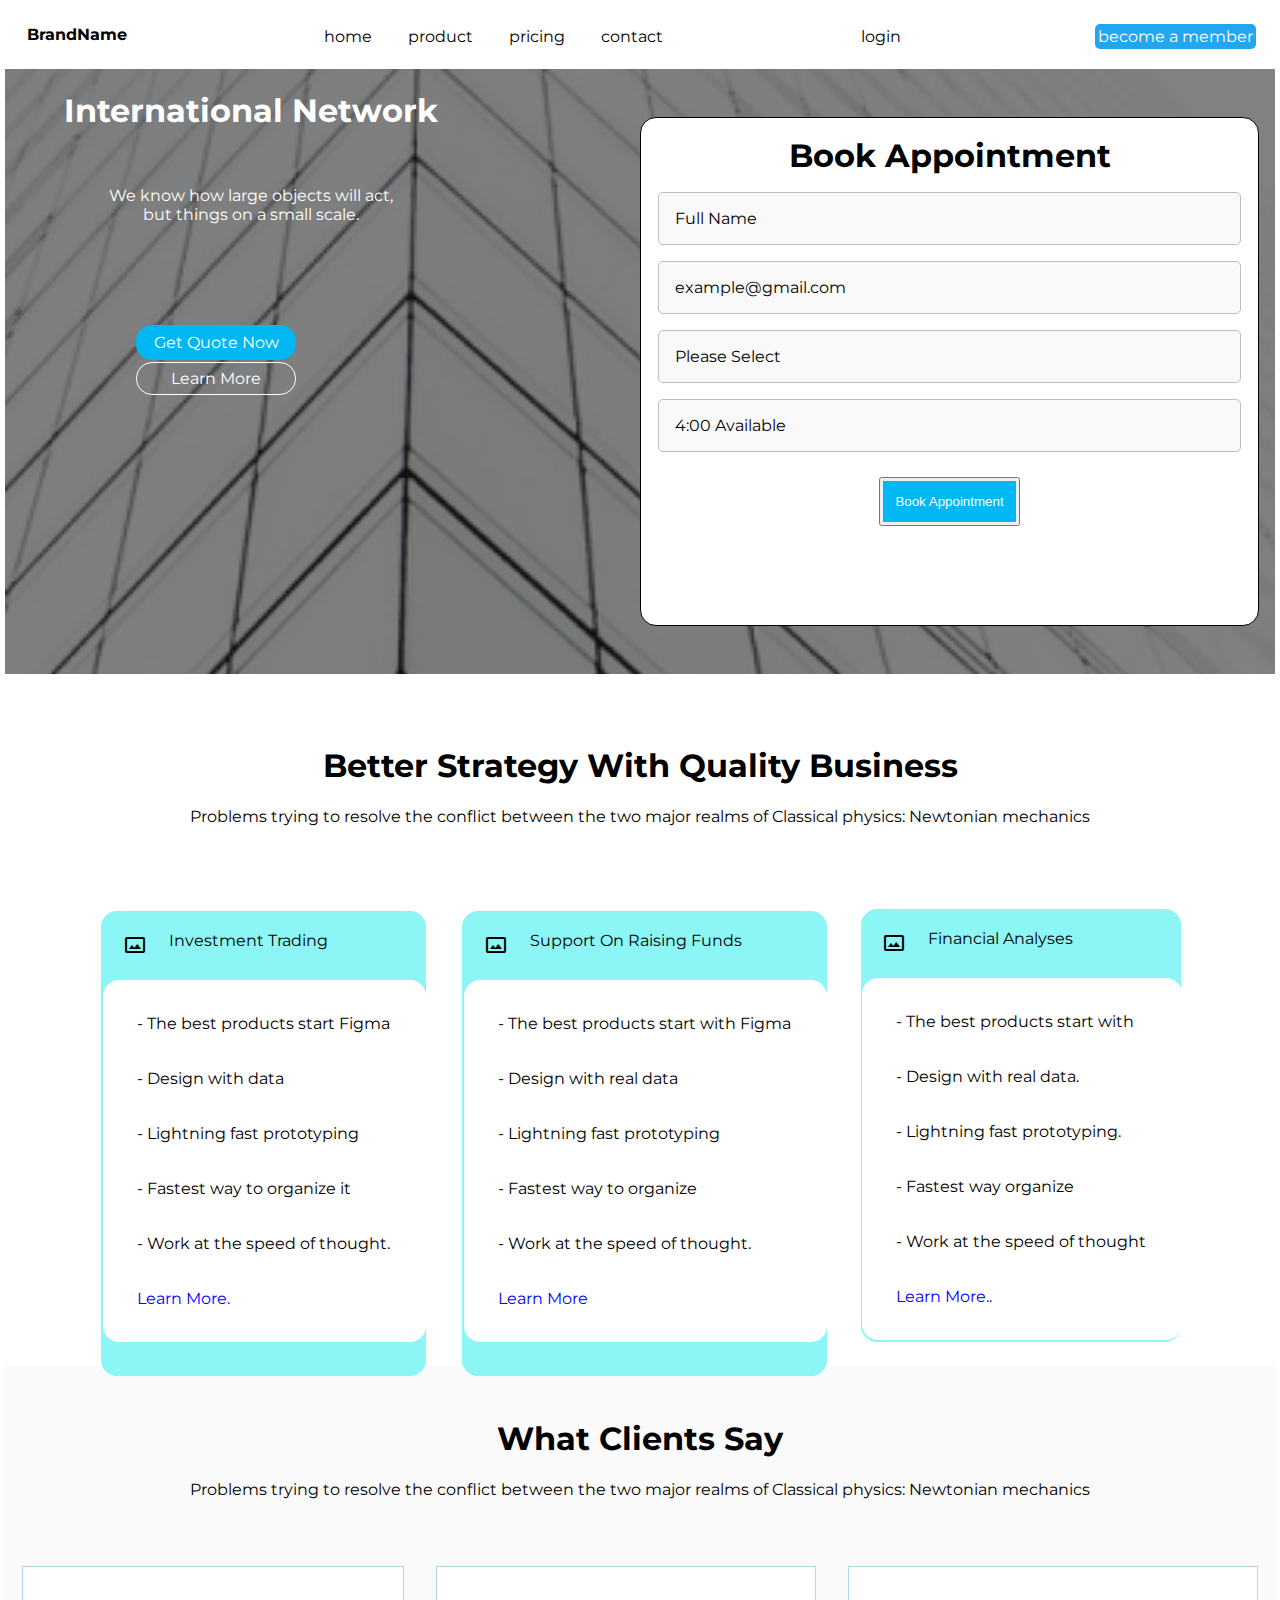
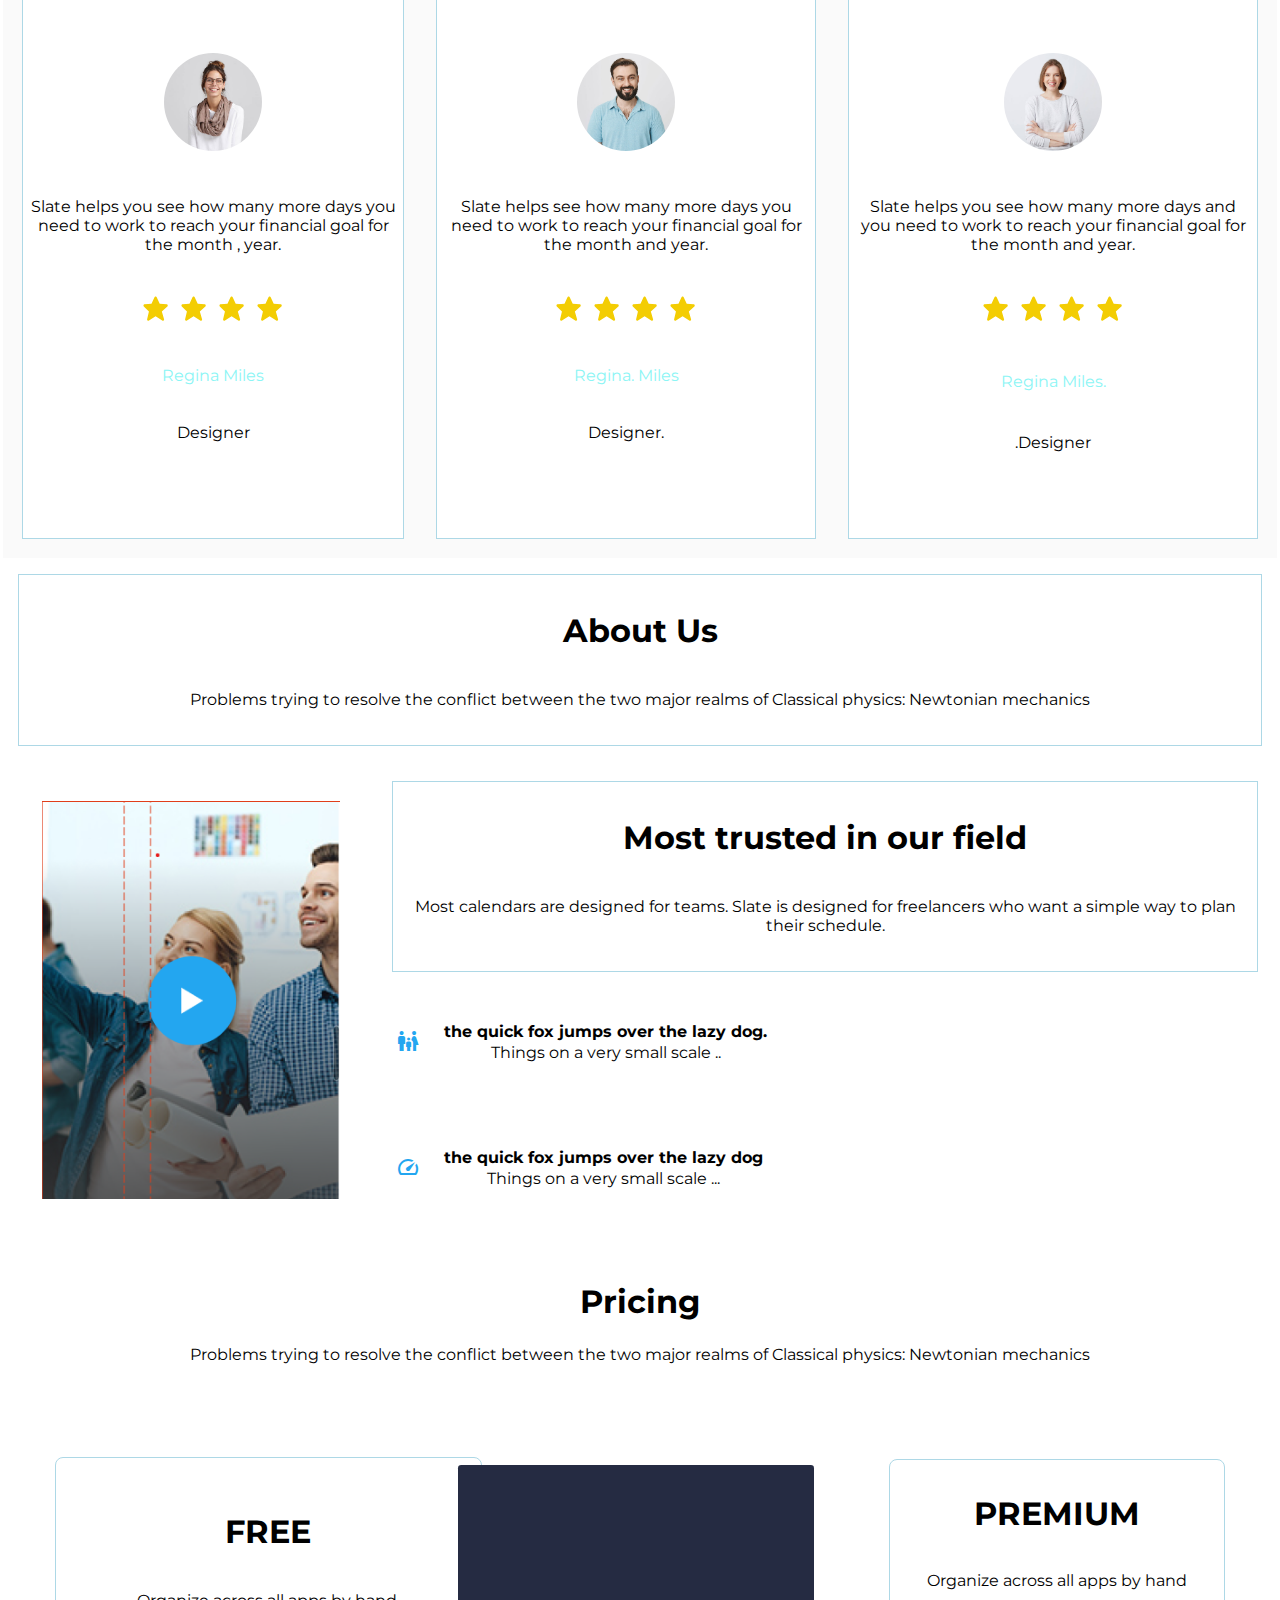
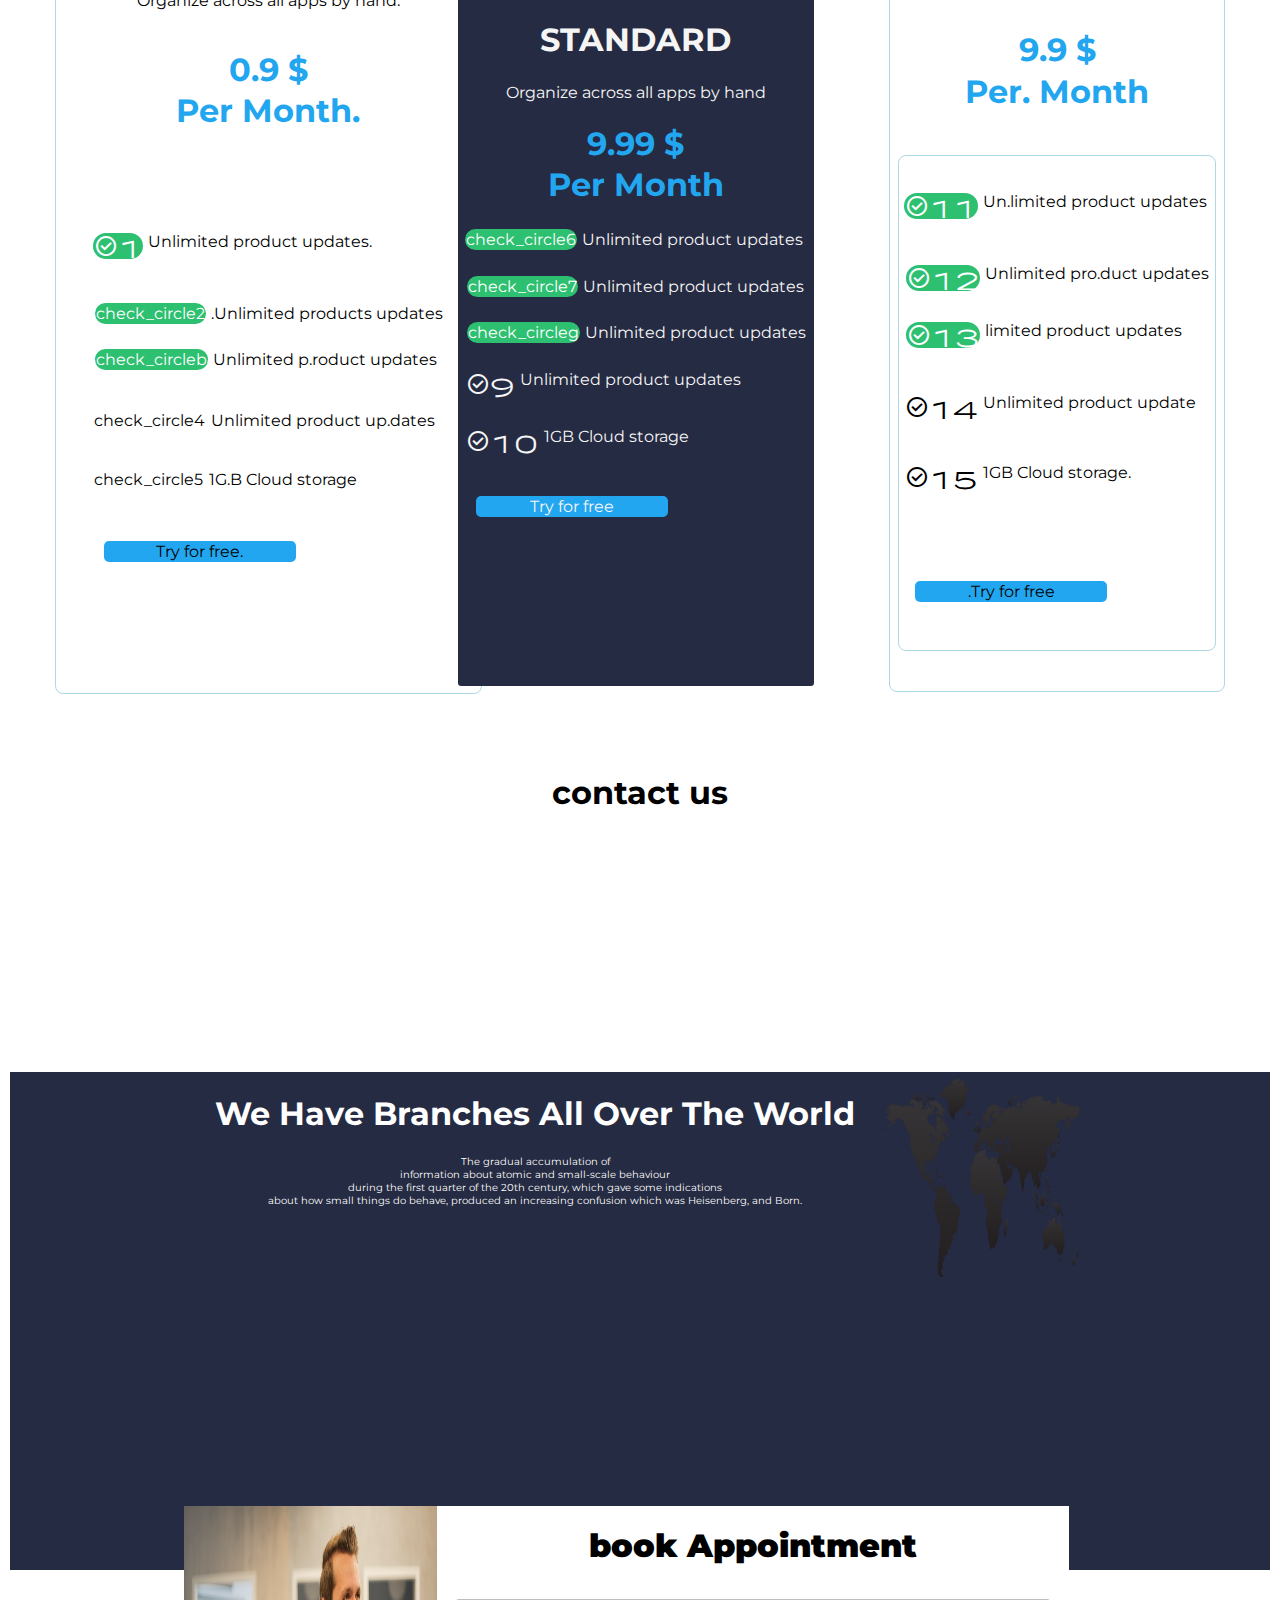
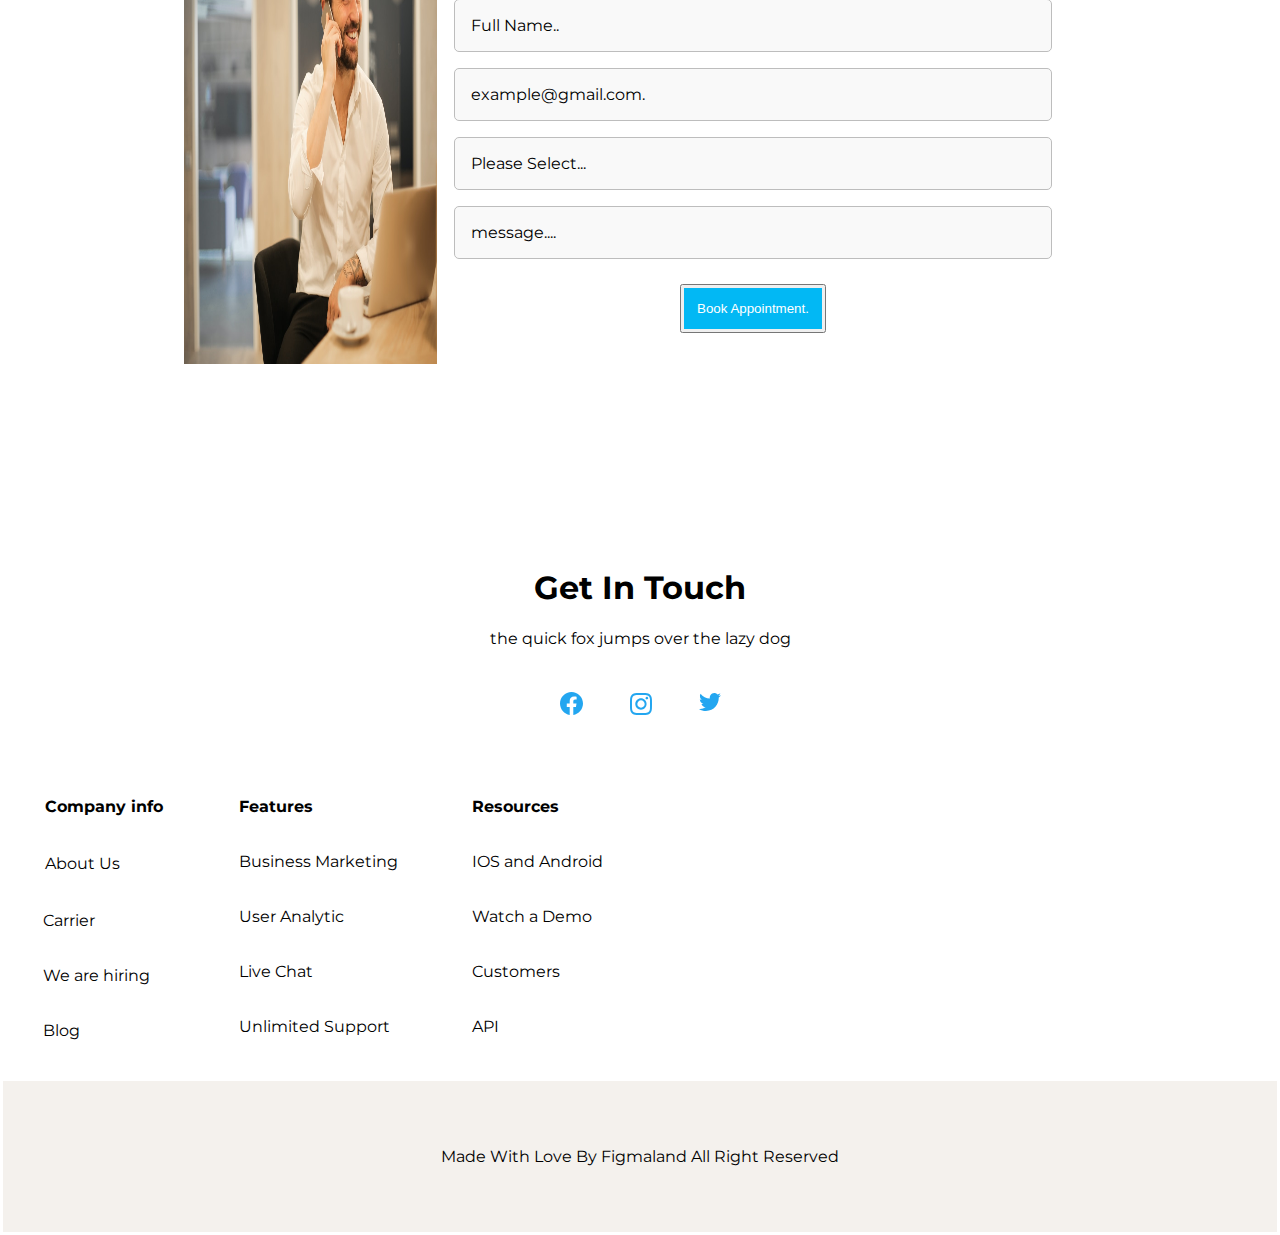
==== commit 03cb09ed: "modified content" ====
--- a/index.html
+++ b/index.html
@@ -409,7 +409,7 @@
                         </div><br>
                         <div class="stand">
                             <div class="ticks">
-                                <link rel="stylesheet"
+                                <link rel="styleshee"
                                     href="https://fonts.googleapis.com/css2?family=Material+Symbols+Outlined:opsz,wght,FILL,GRAD@24,400,0,0" />
                                 <span class="material-symbols-outlines">
                                     check_circleb
@@ -482,7 +482,7 @@
                         </div><br>
                         <div class="stand">
                             <div class="ticks">
-                                <link rel="stylesheet"
+                                <link rel="styleshet"
                                     href="https://fonts.googleapis.com/css2?family=Material+Symbols+Outlined:opsz,wght,FILL,GRAD@24,400,0,0" />
                                 <span class="material-symbols-outline">
                                     check_circleg
--- a/assets/styles/style.css
+++ b/assets/styles/style.css
@@ -538,16 +538,6 @@
     margin-right: 10rem;
   }
 
-  .ql {
-    display: flex;
-    justify-content: center;
-    text-align: center;
-  }
-
-  .learn .ql {
-    margin: 3rem;
-  }
-
   .learn {
     margin-right: 1px;
   }
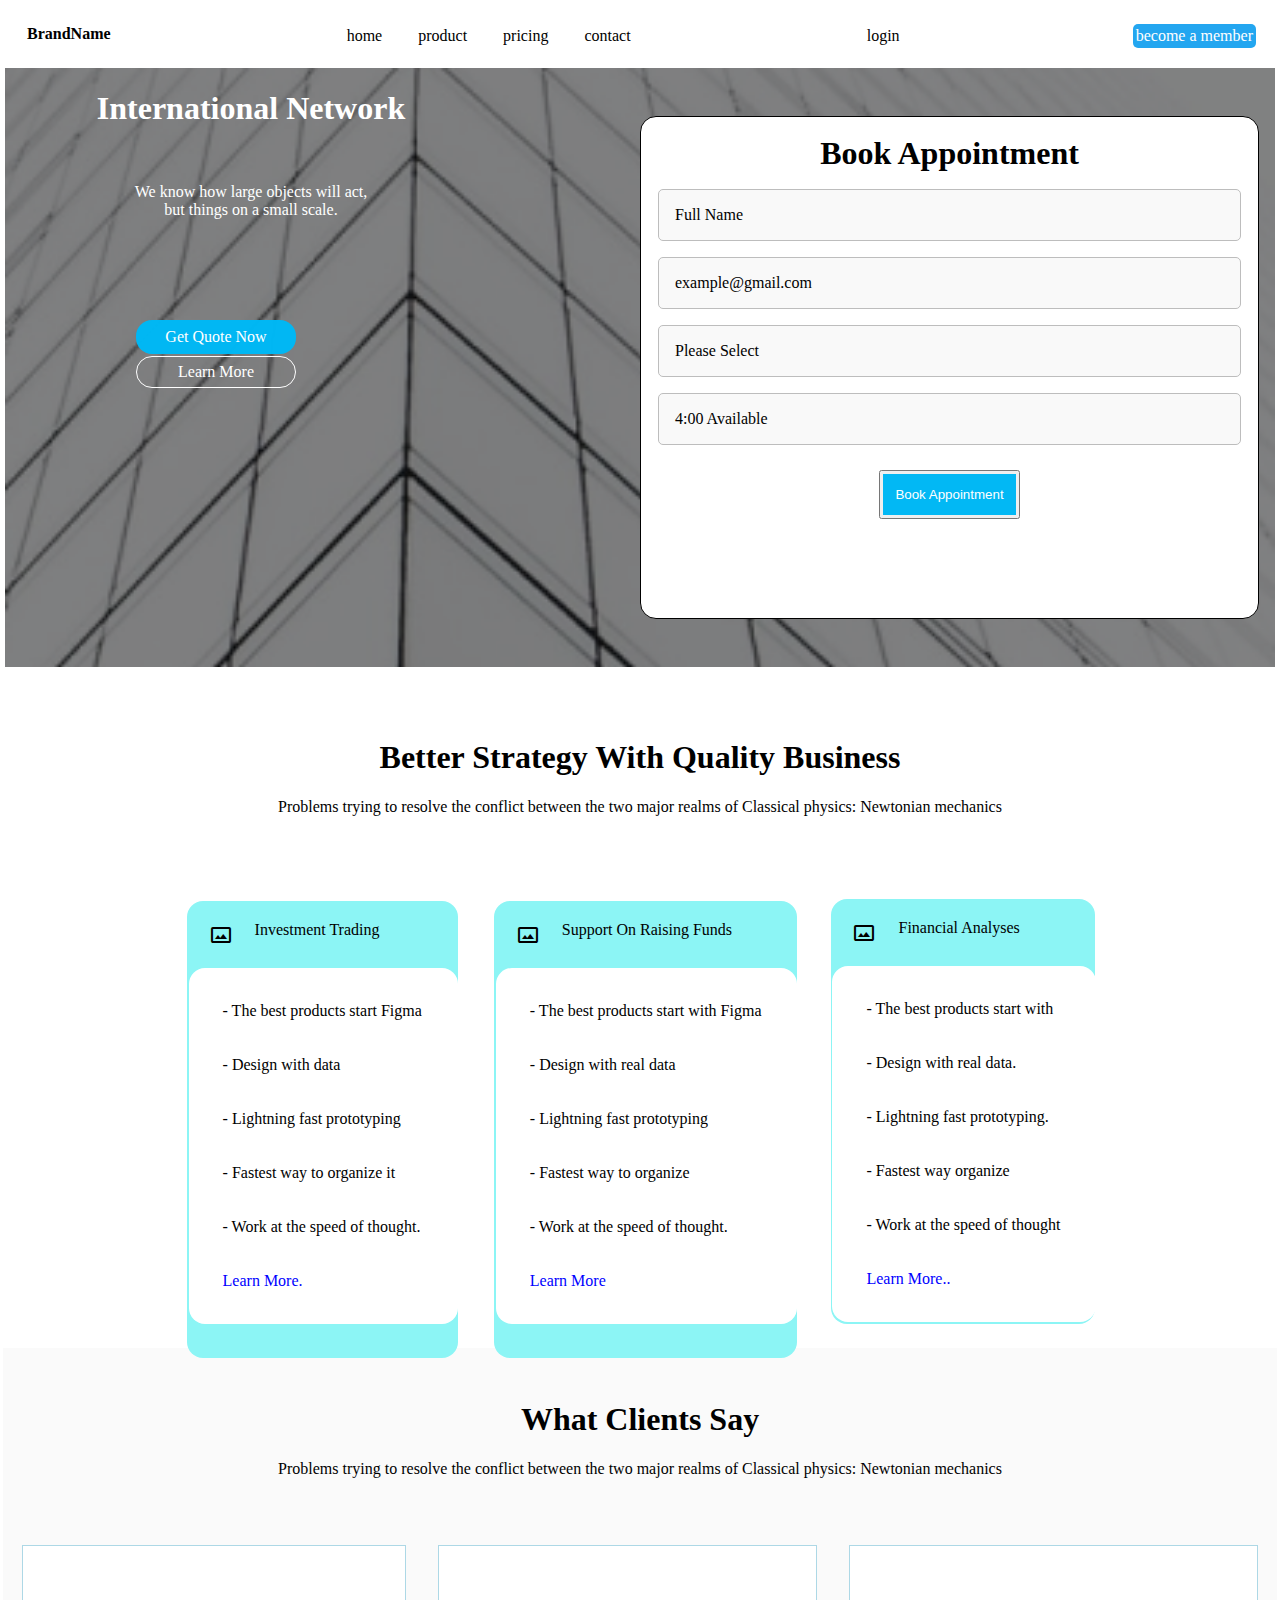
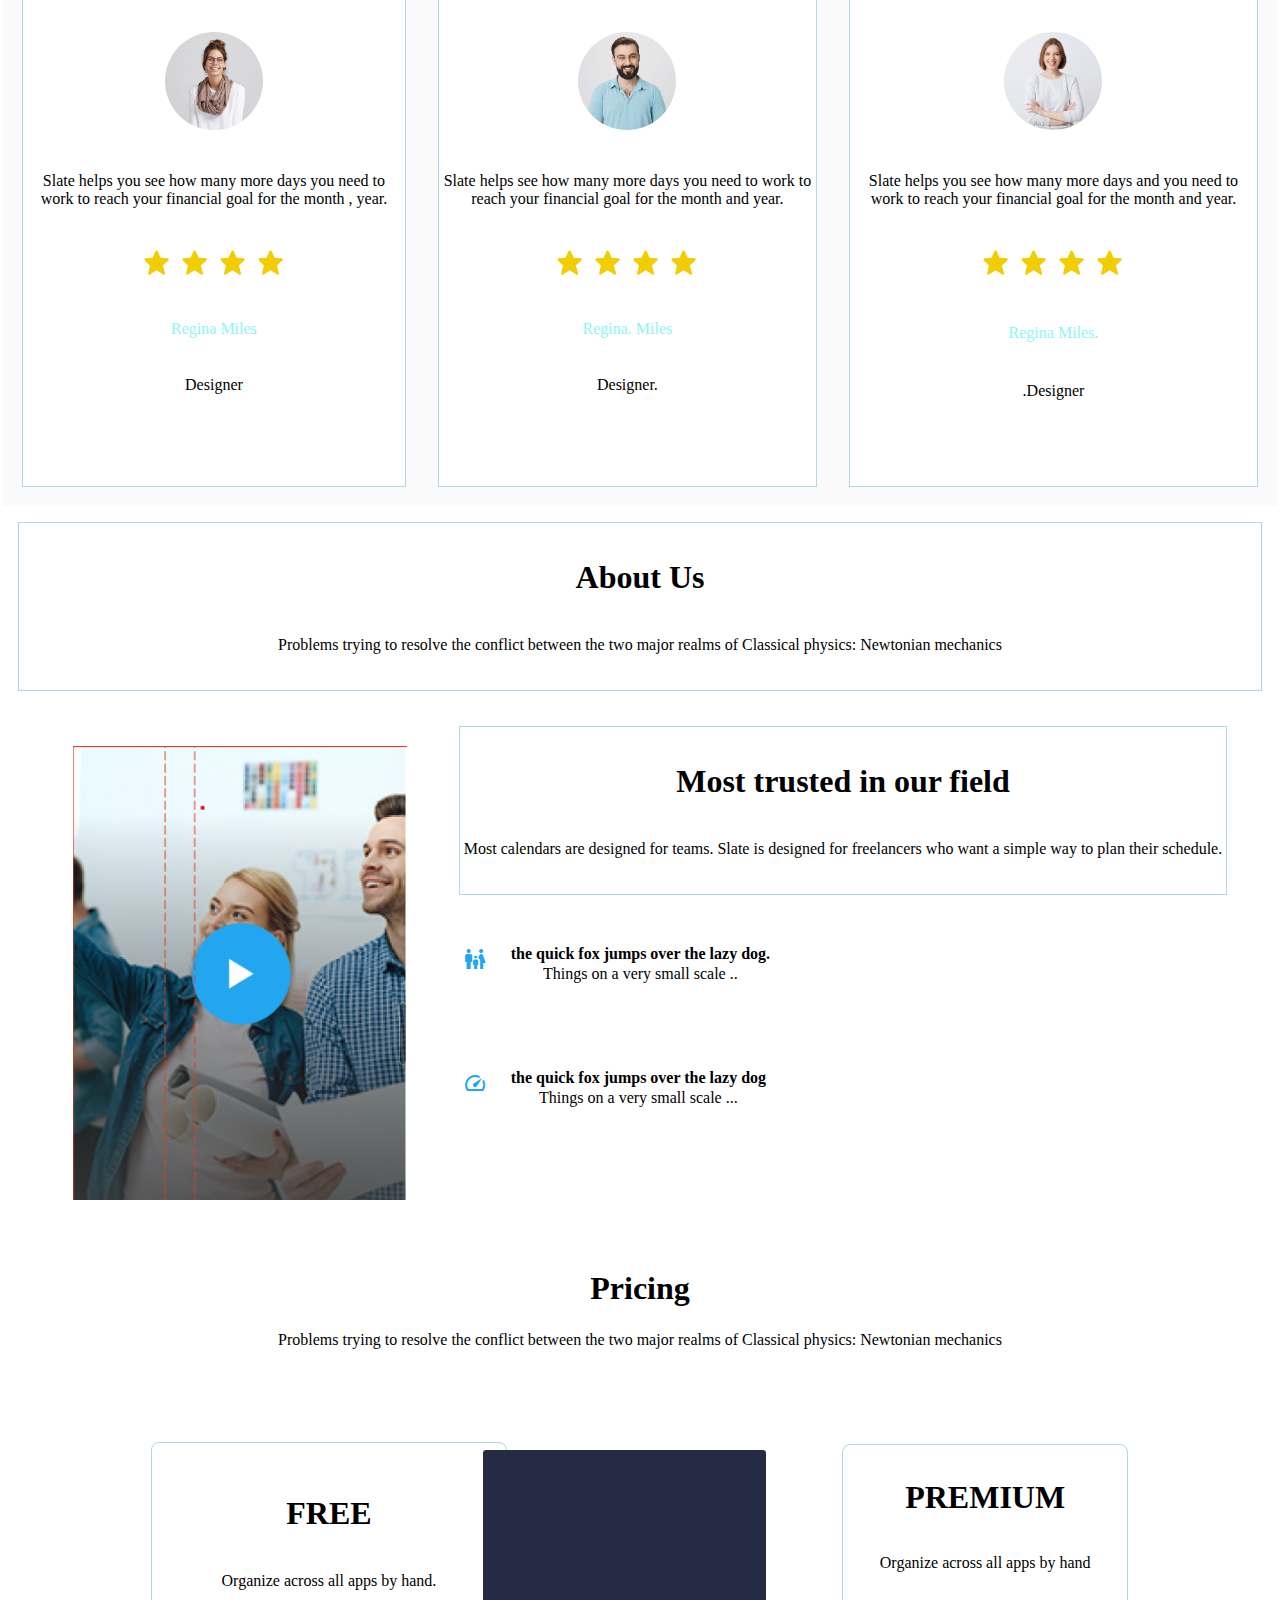
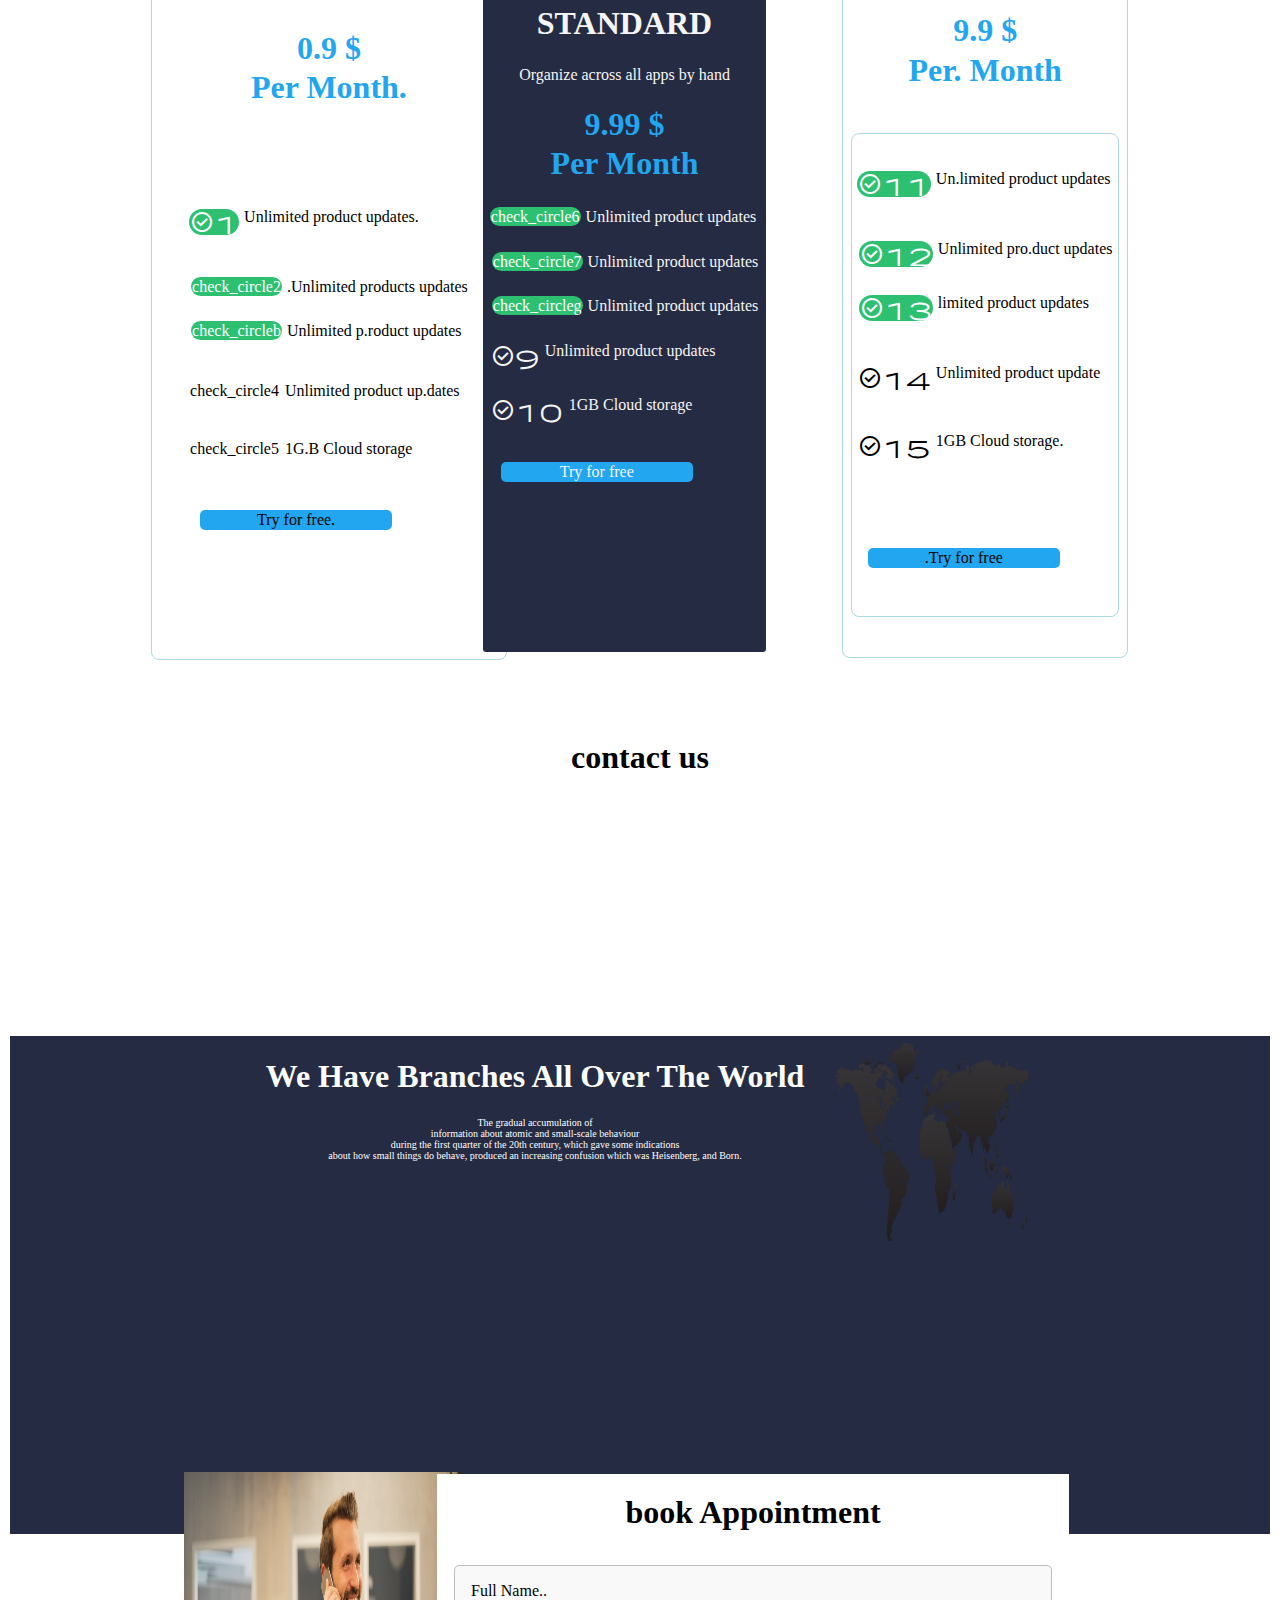
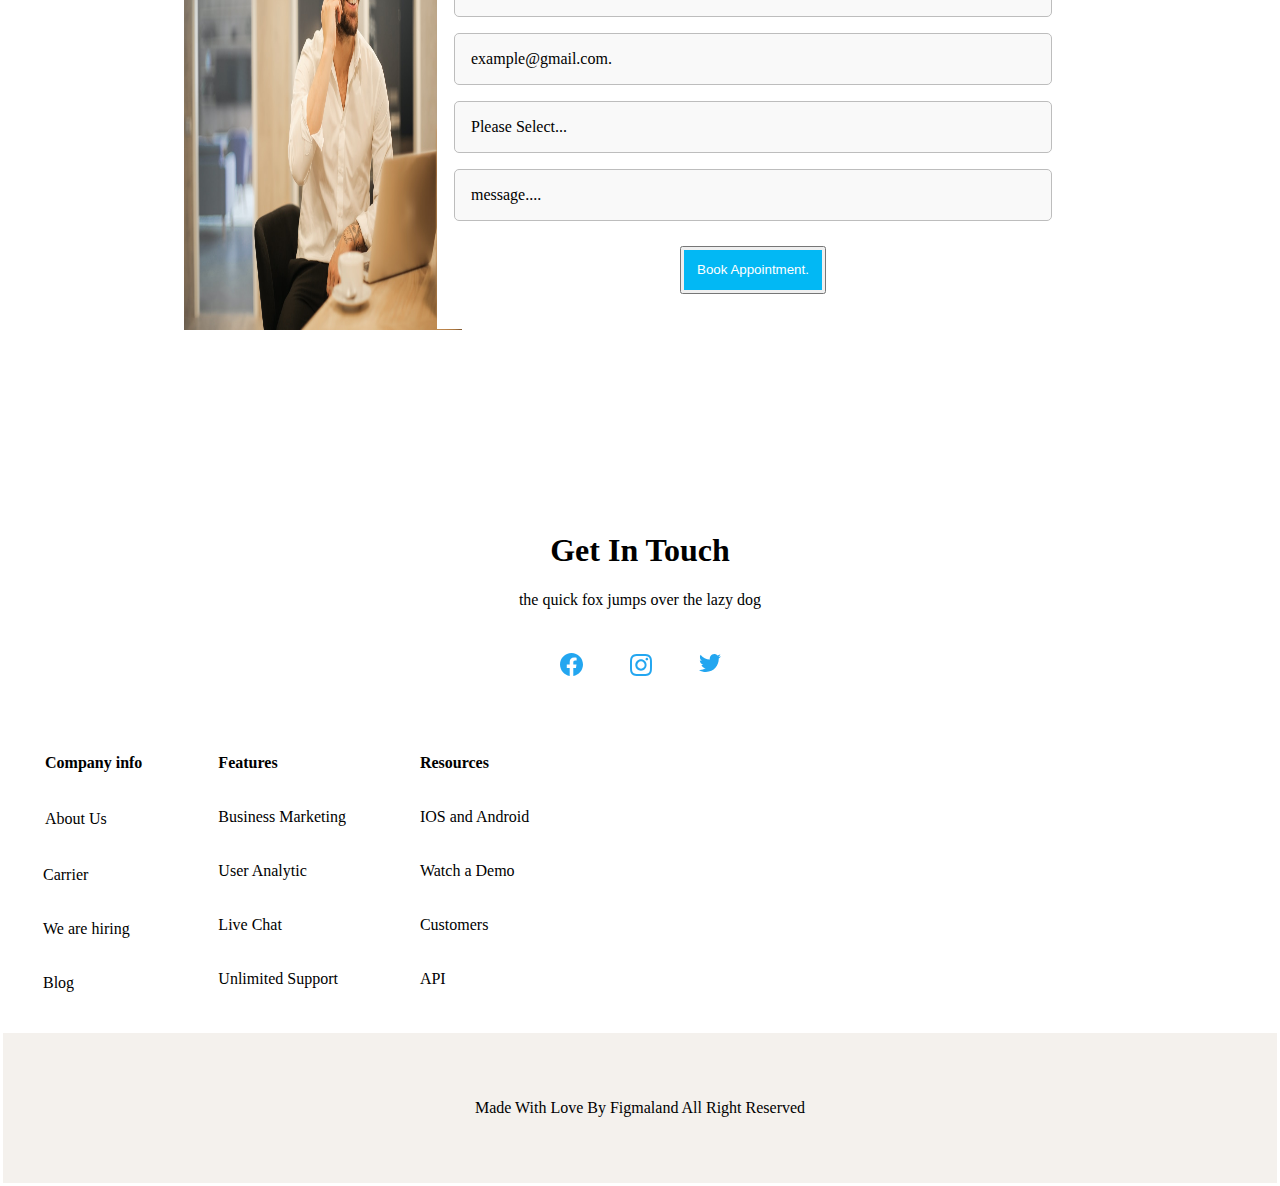
==== commit 5985e5a2: "modified content" ====
--- a/index.html
+++ b/index.html
@@ -1,3 +1,6 @@
+<link rel="preconnect" href="https://fonts.googleapis.com">
+<link rel="preconnect" href="https://fonts.gstatic.com" crossorigin>
+<link href="https://fonts.googleapis.com/css2?family=Montserrat&display=swap" rel="stylesheet">
 <!DOCTYPE html>
 <html lang="en">
 
--- a/assets/styles/style.css
+++ b/assets/styles/style.css
@@ -1,13 +1,7 @@
-@import url("https://fonts.googleapis.com/css2?family=Montserrat&display=swap");
-
 * {
   margin: 1px;
   padding: 1px;
   box-sizing: border-box;
-}
-
-body {
-  font-family: Montserrat, sans-serif;
 }
 
 .icons {
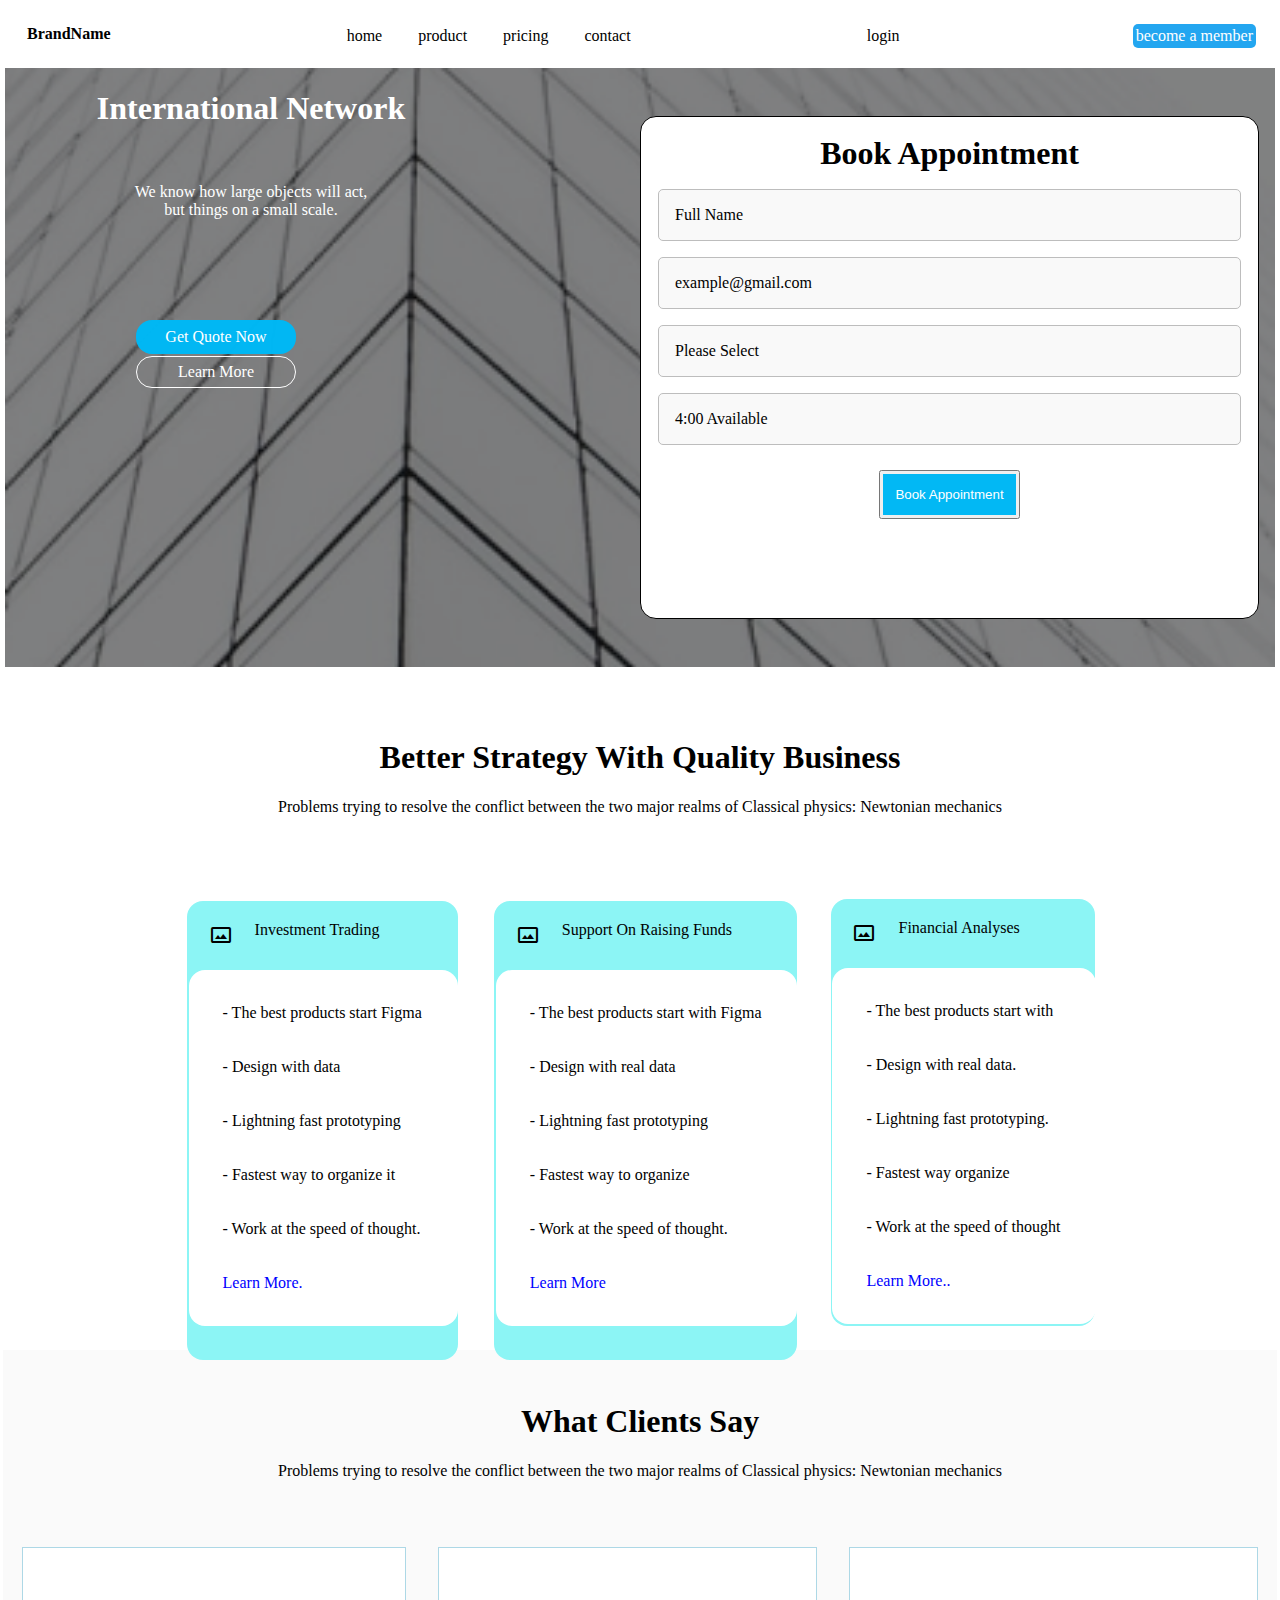
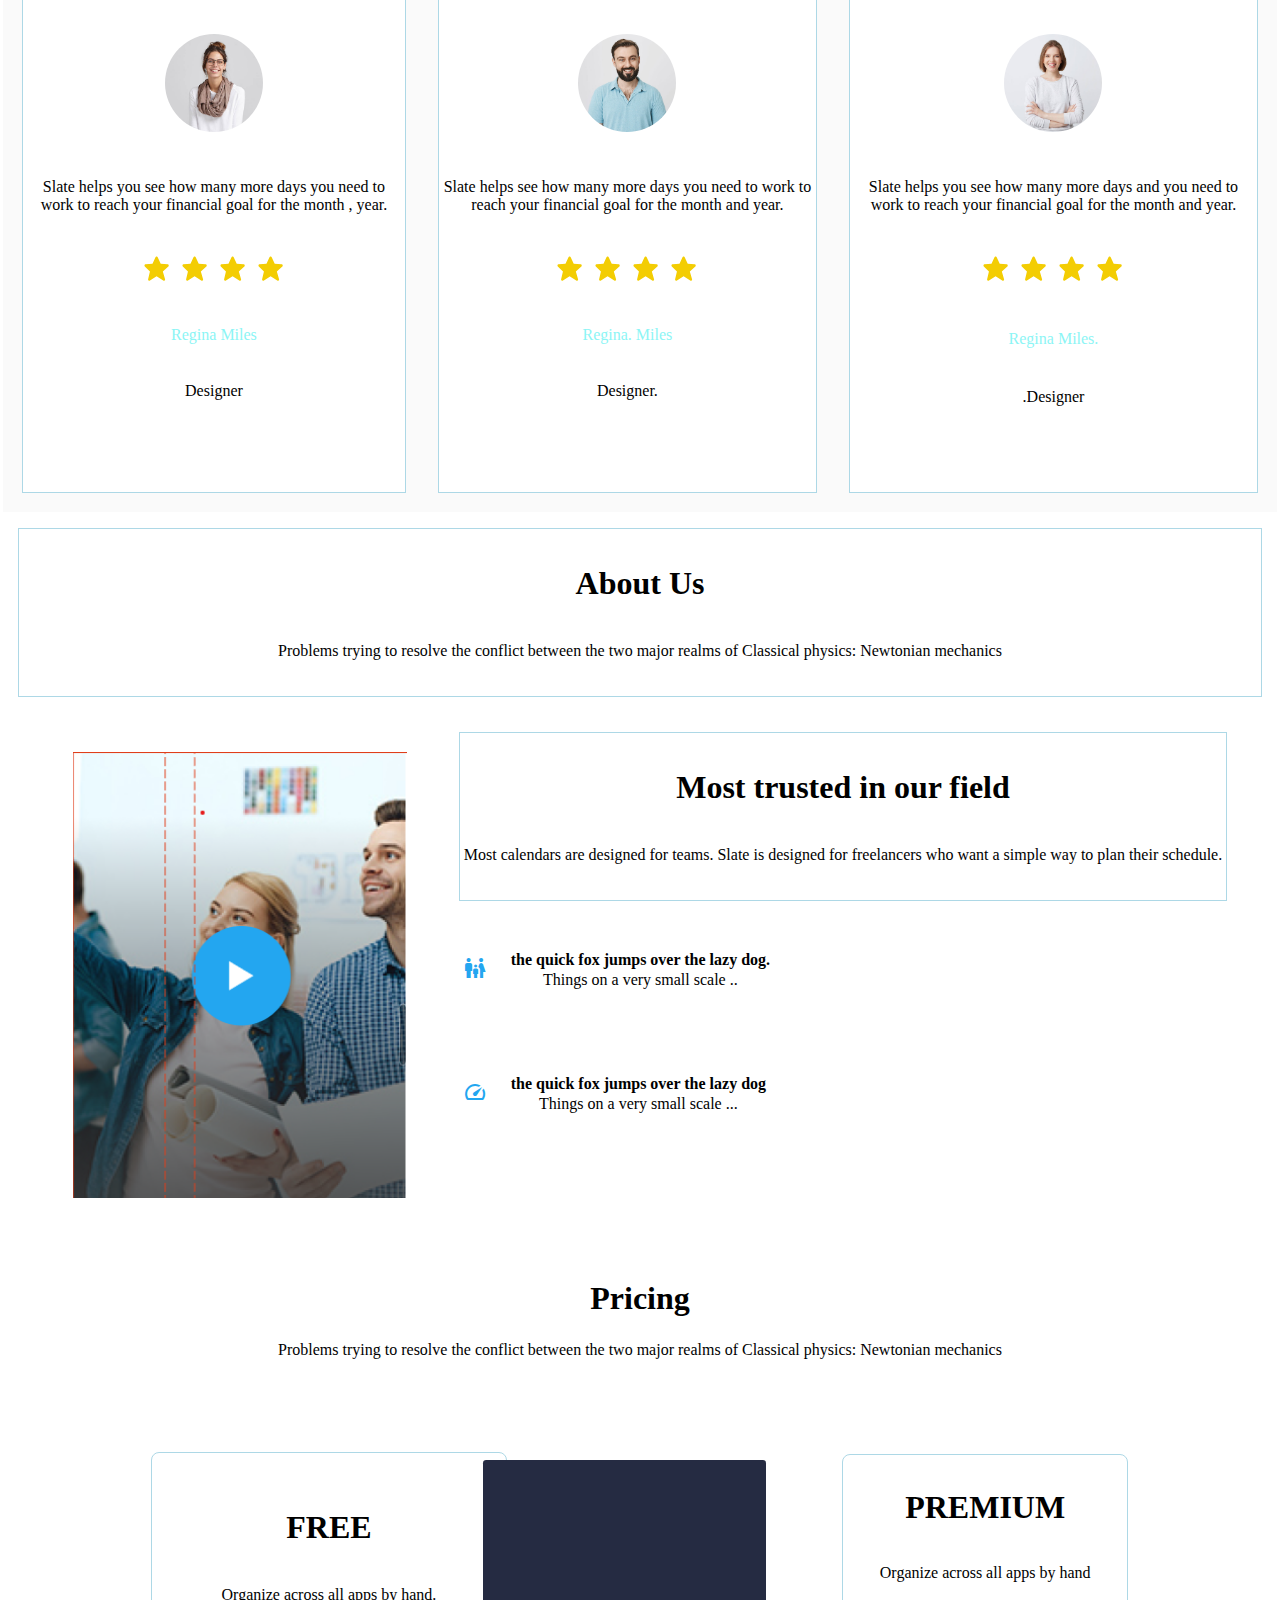
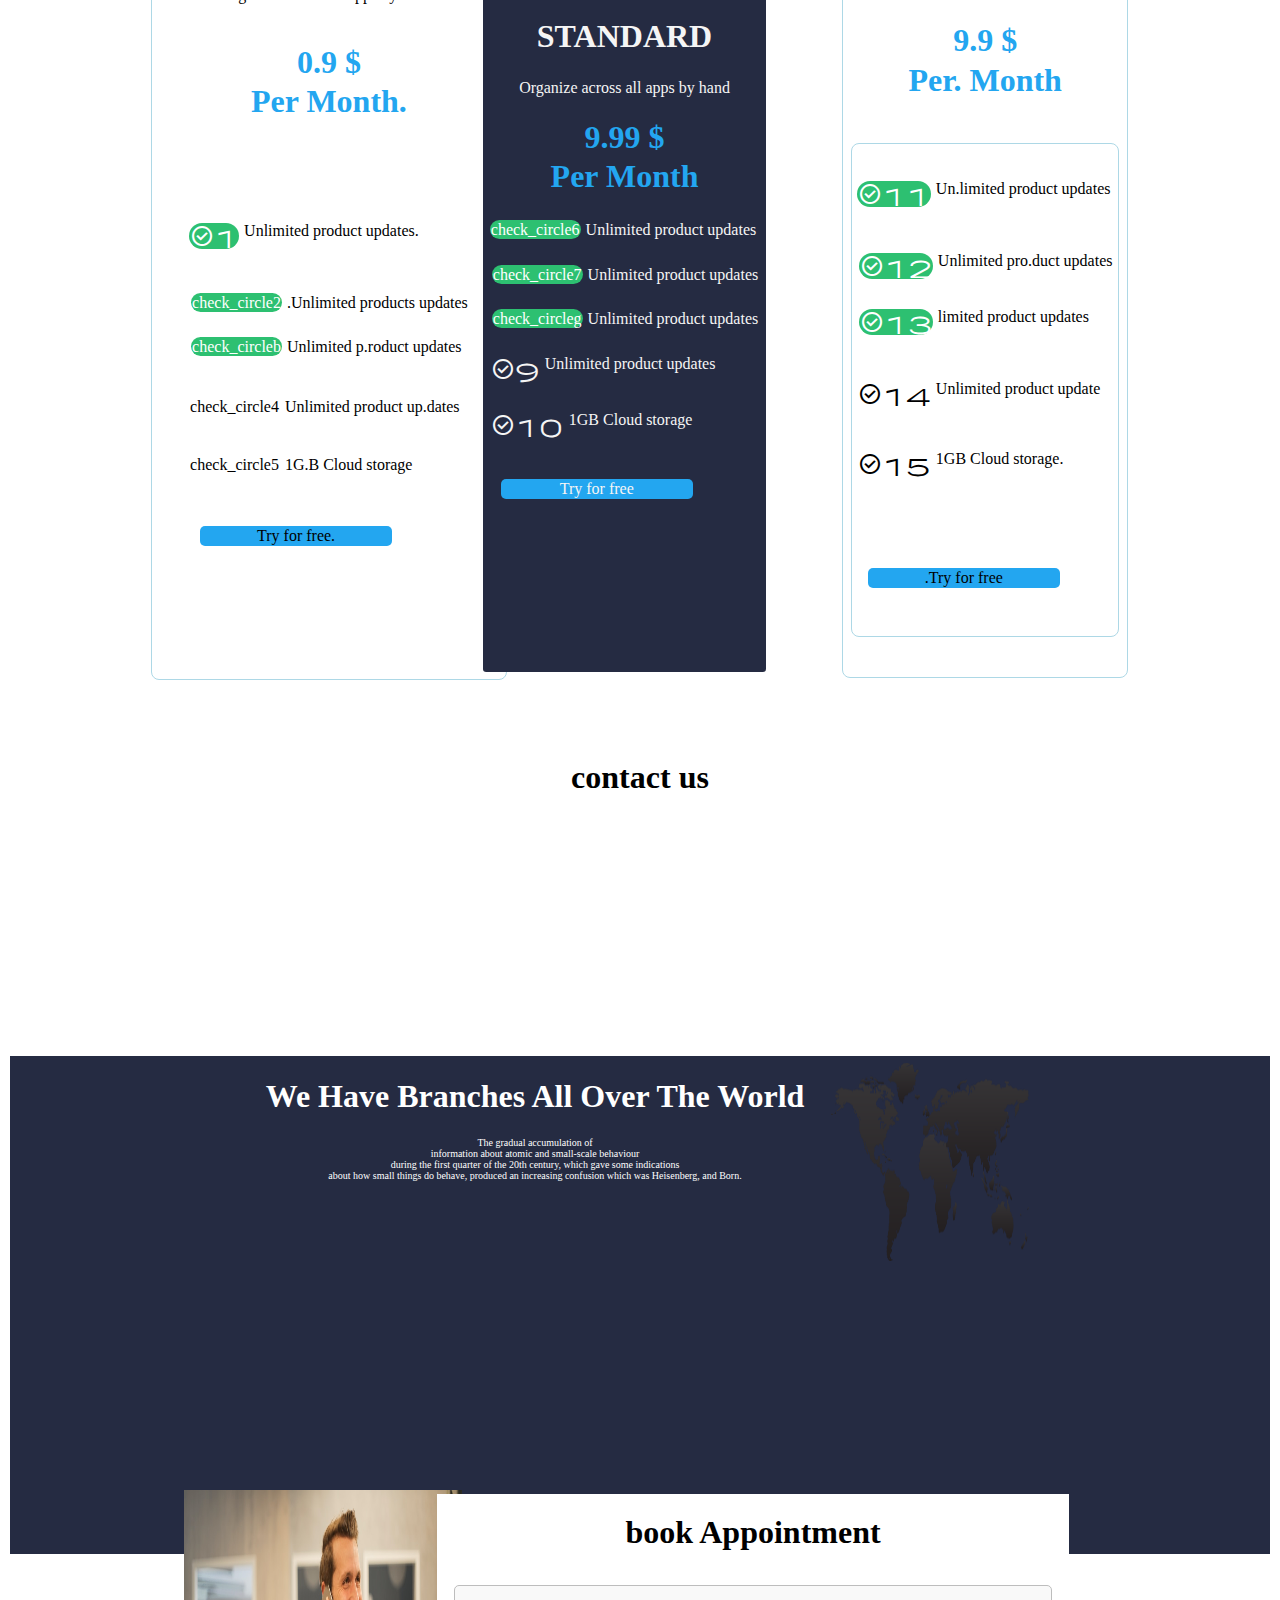
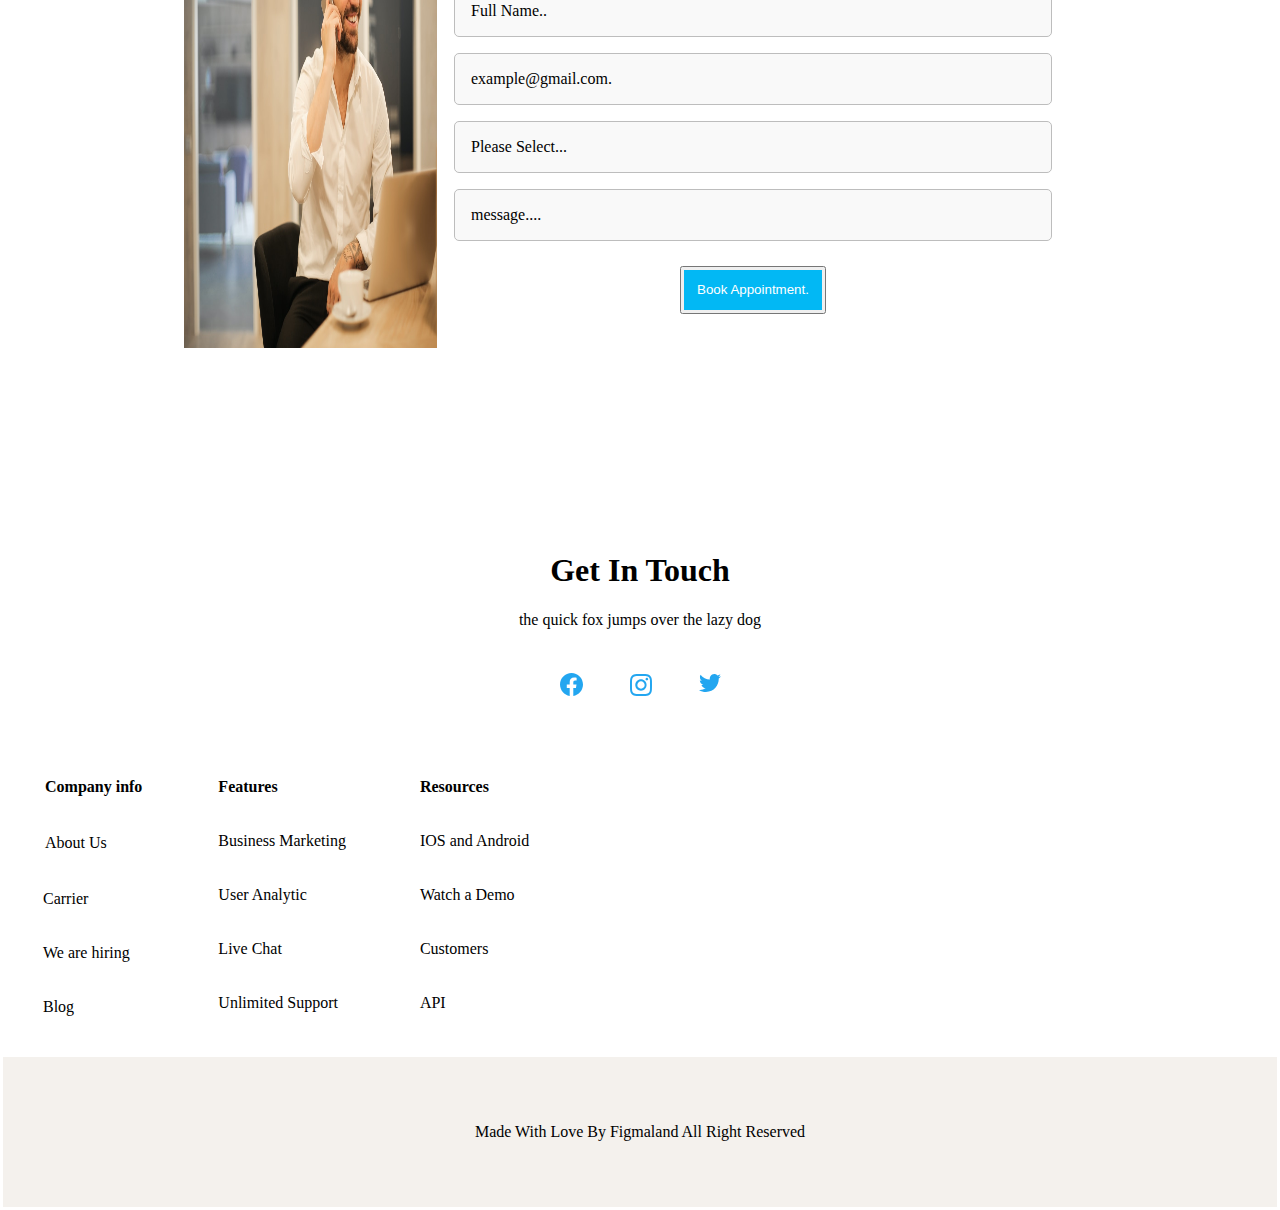
==== commit be017f5f: "modified content" ====
--- a/index.html
+++ b/index.html
@@ -1,6 +1,3 @@
-<link rel="preconnect" href="https://fonts.googleapis.com">
-<link rel="preconnect" href="https://fonts.gstatic.com" crossorigin>
-<link href="https://fonts.googleapis.com/css2?family=Montserrat&display=swap" rel="stylesheet">
 <!DOCTYPE html>
 <html lang="en">
 
@@ -9,6 +6,9 @@
     <meta name="viewport" content="width=device-width, initial-scale=1.0">
     <title>Figma project</title>
     <link rel="stylesheet" href="./assets/styles/style.css">
+    <link rel="preconnect" href="https://fonts.googleapis.com">
+<link rel="preconnect" href="https://fonts.gstatic.com" crossorigin>
+<link href="https://fonts.googleapis.com/css2?family=Montserrat&display=swap" rel="stylesheet">
 </head>
 
 <body>
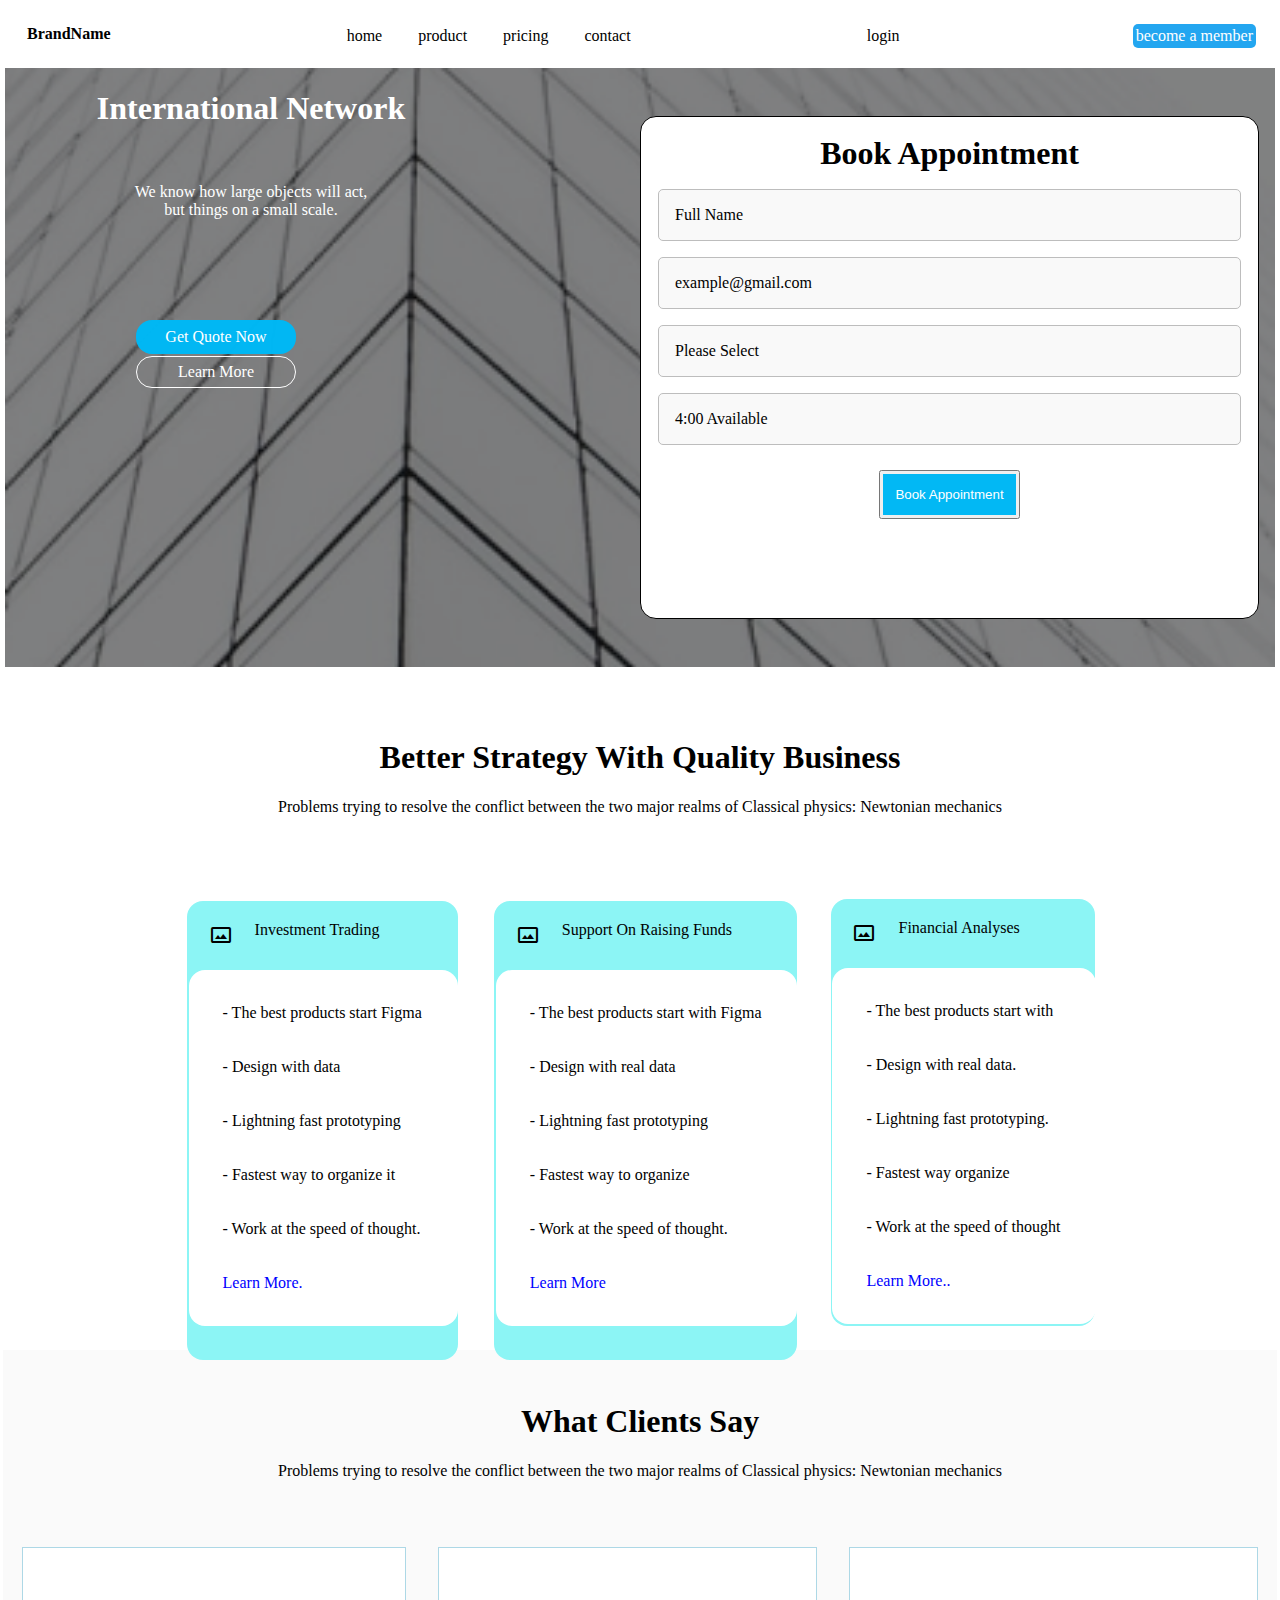
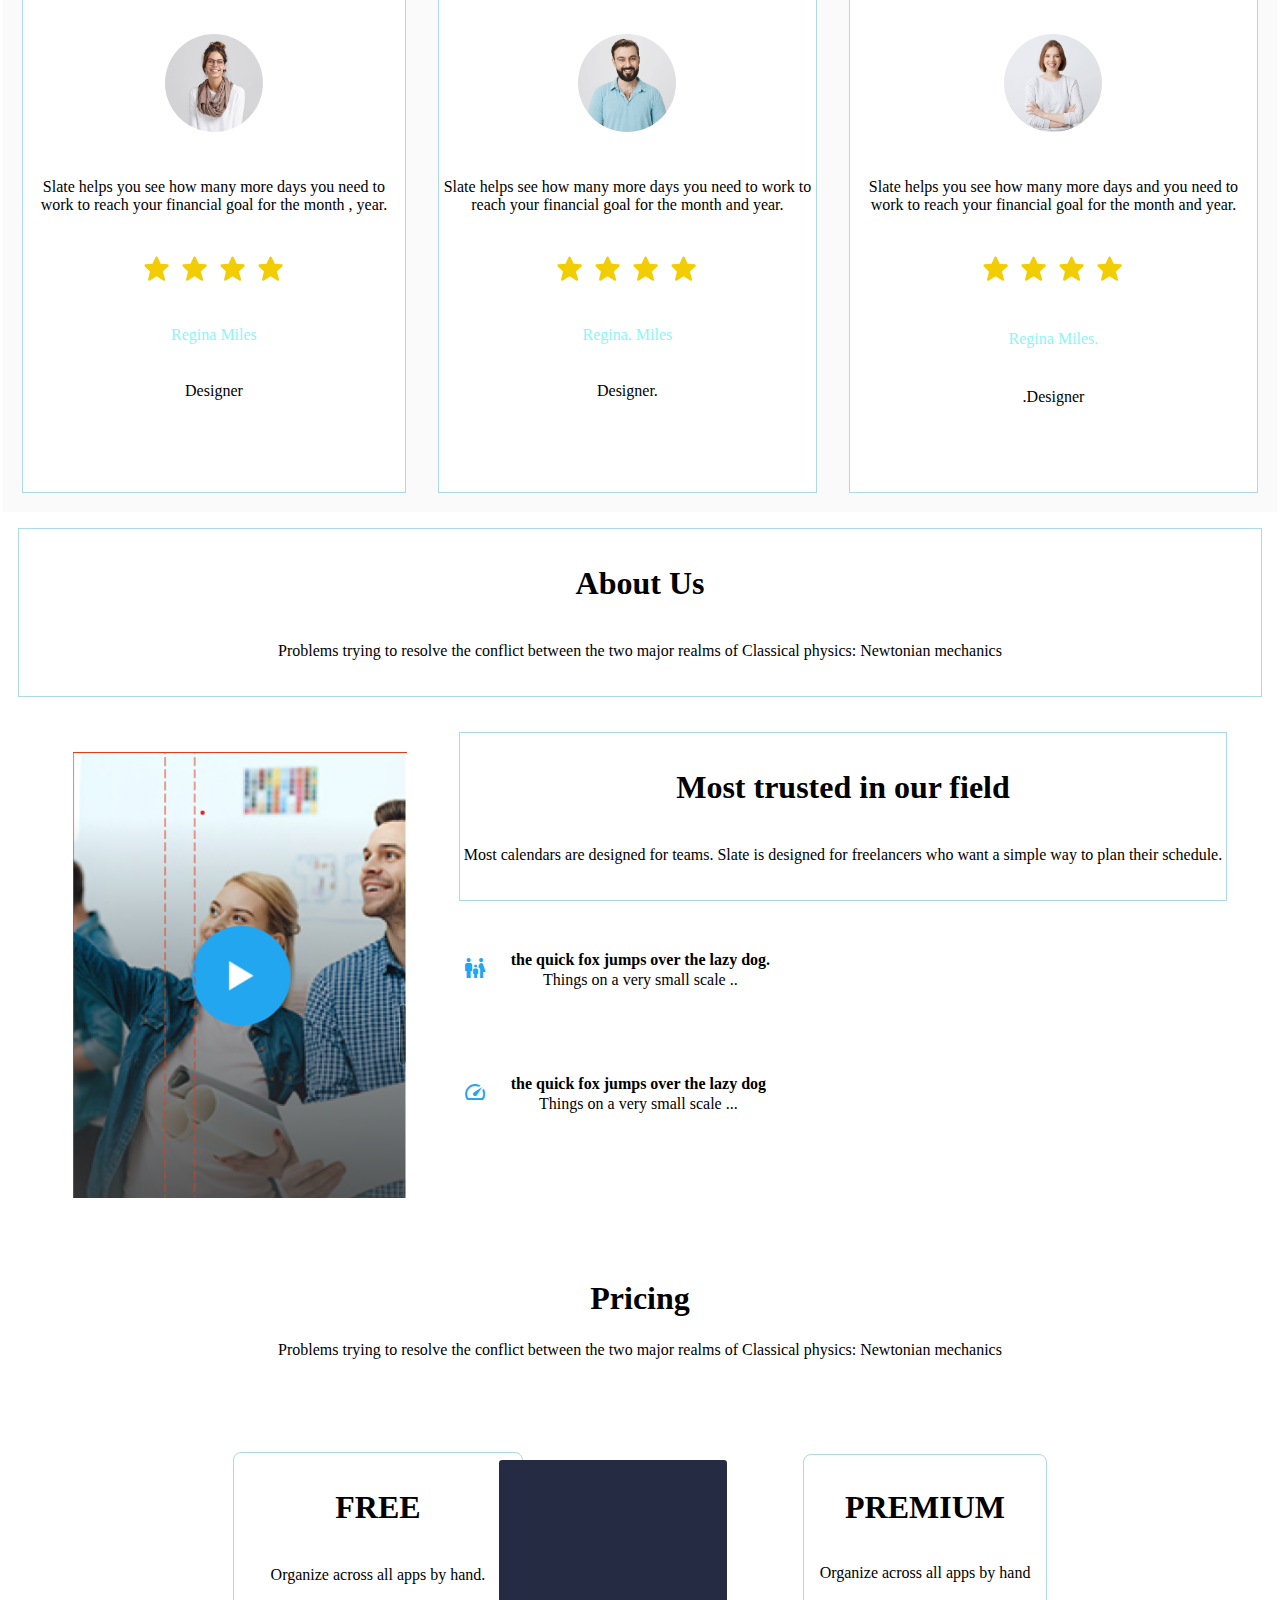
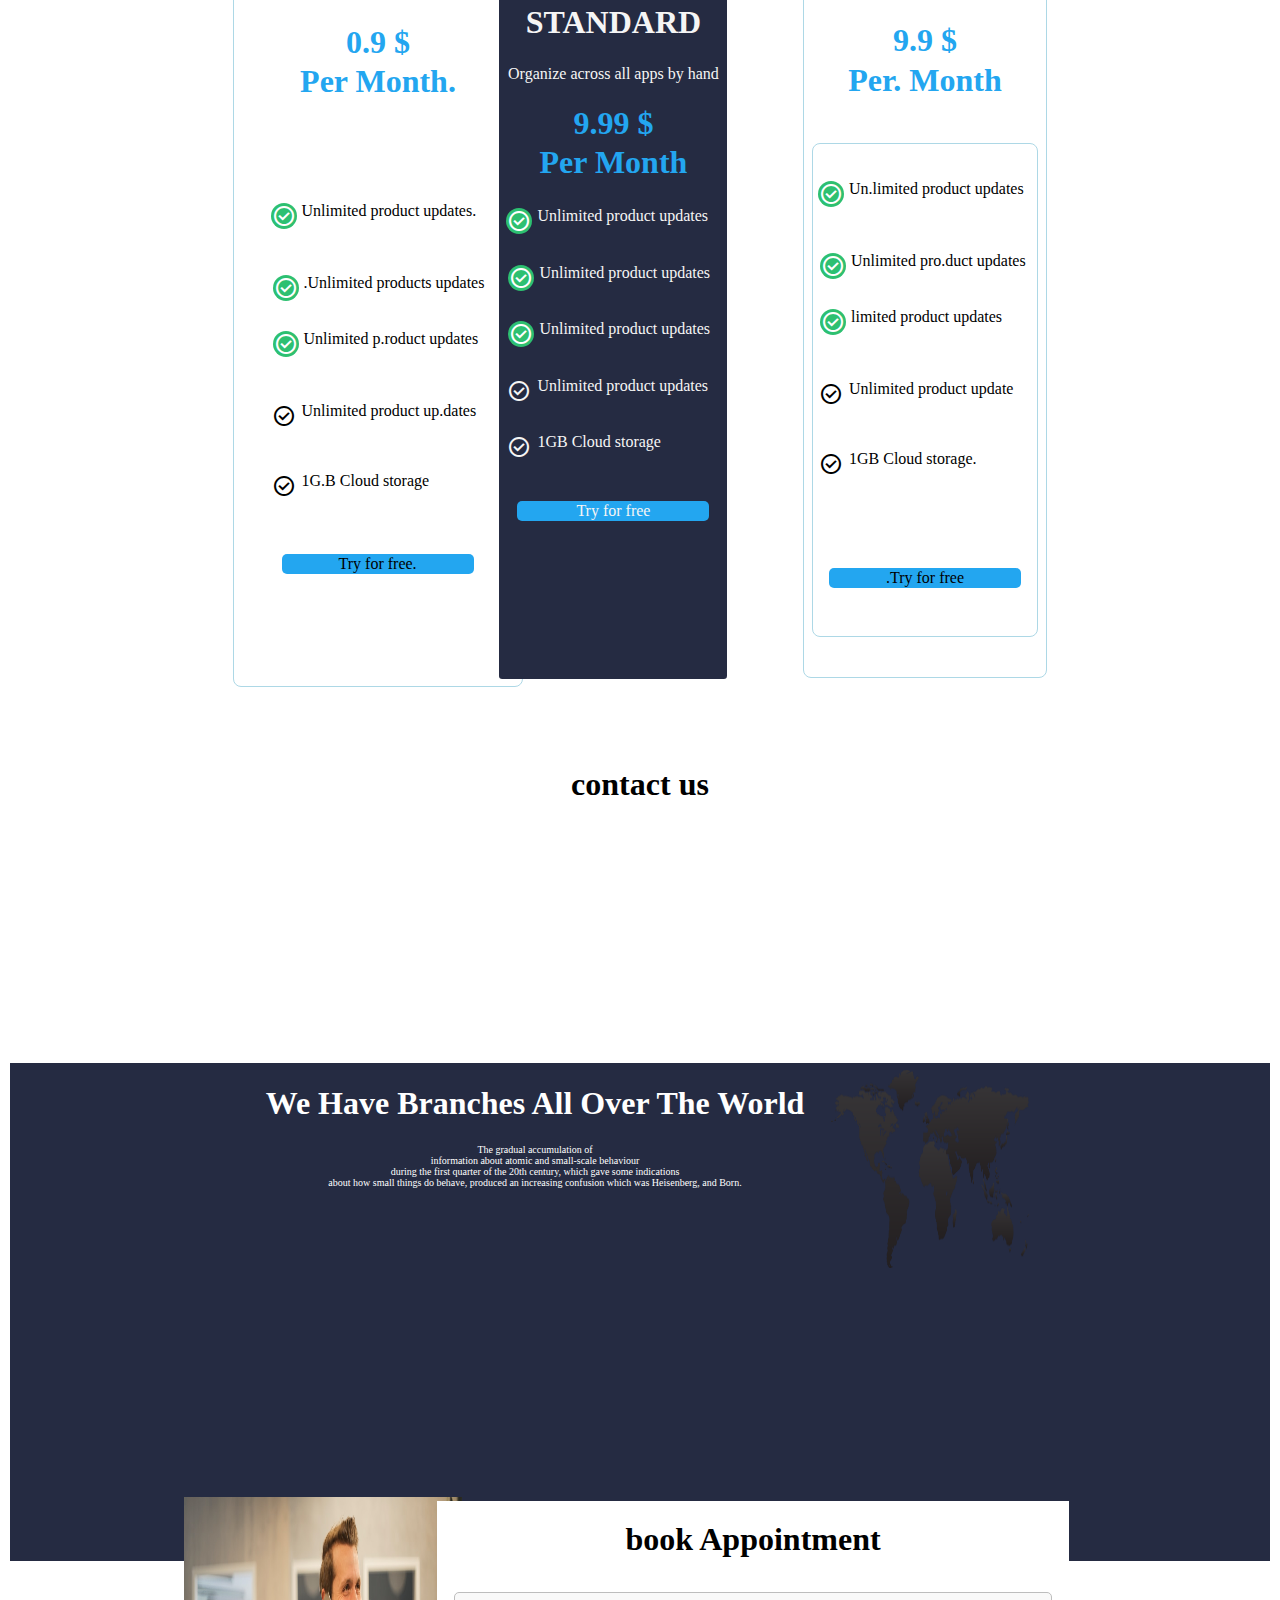
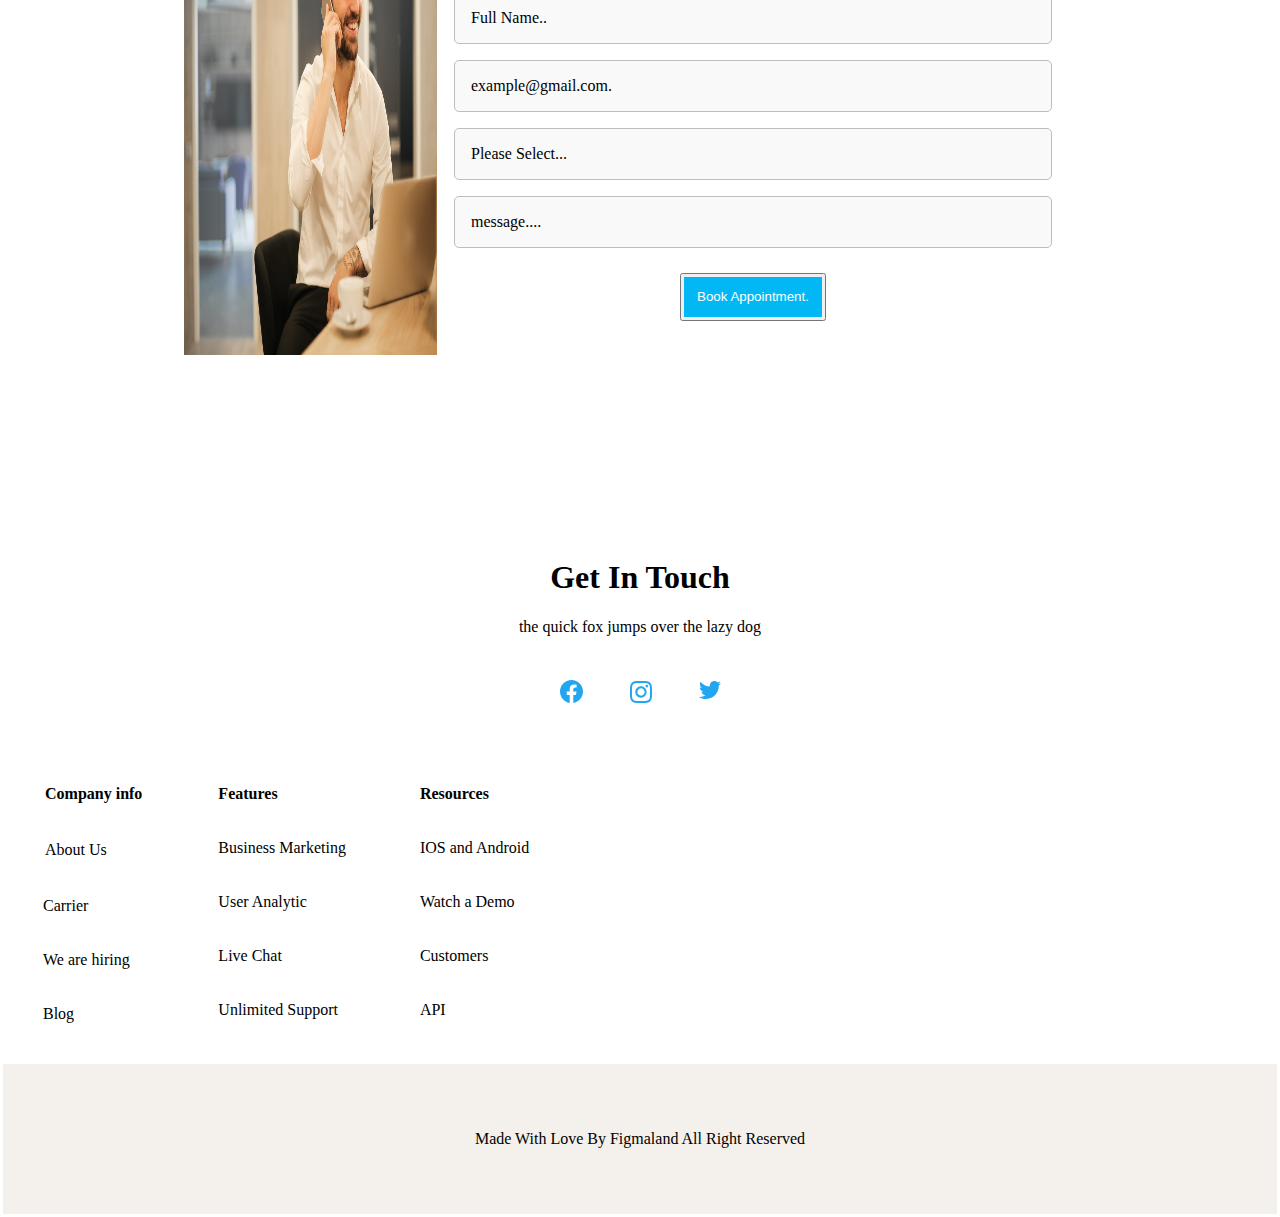
==== commit 6ebf352c: "modified content" ====
--- a/index.html
+++ b/index.html
@@ -393,7 +393,7 @@
                             <link rel="stylesheet"
                                 href="https://fonts.googleapis.com/css2?family=Material+Symbols+Outlined:opsz,wght,FILL,GRAD@24,400,0,0" />
                             <span class="material-symbols-outlined">
-                                check_circle1
+                                check_circle
                             </span>
                         </div>
                         <div> Unlimited product updates.</div>
@@ -404,18 +404,18 @@
                             <div class="ticks">
                                 <link rel="stylesheet"
                                     href="https://fonts.googleapis.com/css2?family=Material+Symbols+Outlined:opsz,wght,FILL,GRAD@24,400,0,0" />
-                                <span class="material-symbols-out">
-                                    check_circle2
+                                <span class="material-symbols-outlined">
+                                    check_circle
                                 </span>
                             </div>
                             <div>.Unlimited products updates</div>
                         </div><br>
                         <div class="stand">
                             <div class="ticks">
-                                <link rel="styleshee"
+                                <link rel="stylesheet"
                                     href="https://fonts.googleapis.com/css2?family=Material+Symbols+Outlined:opsz,wght,FILL,GRAD@24,400,0,0" />
-                                <span class="material-symbols-outlines">
-                                    check_circleb
+                                <span class="material-symbols-outlined">
+                                    check_circle
                                 </span>
                             </div>
                             <div>
@@ -427,8 +427,8 @@
                         <div>
                             <link rel="stylesheet"
                                 href="https://fonts.googleapis.com/css2?family=Material+Symbols+Outlined:opsz,wght,FILL,GRAD@24,400,0,0" />
-                            <span class="material-symbols-outlind">
-                                check_circle4
+                            <span class="material-symbols-outlined">
+                                check_circle
                             </span>
                         </div>
                         <div> Unlimited product up.dates</div>
@@ -437,8 +437,8 @@
                         <div>
                             <link rel="stylesheet"
                                 href="https://fonts.googleapis.com/css2?family=Material+Symbols+Outlined:opsz,wght,FILL,GRAD@24,400,0,0" />
-                            <span class="materials-symbols-outlined">
-                                check_circle5
+                            <span class="material-symbols-outlined">
+                                check_circle
                             </span>
                         </div>
                         <div>
@@ -465,8 +465,8 @@
                         <div class="ticks">
                             <link rel="stylesheet"
                                 href="https://fonts.googleapis.com/css2?family=Material+Symbols+Outlined:opsz,wght,FILL,GRAD@24,400,0,0" />
-                            <span class="material-symbol-outlined">
-                                check_circle6
+                            <span class="material-symbols-outlined">
+                                check_circle
                             </span>
                         </div>
                         <div> Unlimited product updates</div>
@@ -477,8 +477,8 @@
                             <div class="ticks">
                                 <link rel="stylesheet"
                                     href="https://fonts.googleapis.com/css2?family=Material+Symbols+Outlined:opsz,wght,FILL,GRAD@24,400,0,0" />
-                                <span class="material-symbols-outlin">
-                                    check_circle7
+                                <span class="material-symbols-outlined">
+                                    check_circle
                                 </span>
                             </div>
                             <div>Unlimited product updates</div>
@@ -487,8 +487,8 @@
                             <div class="ticks">
                                 <link rel="styleshet"
                                     href="https://fonts.googleapis.com/css2?family=Material+Symbols+Outlined:opsz,wght,FILL,GRAD@24,400,0,0" />
-                                <span class="material-symbols-outline">
-                                    check_circleg
+                                <span class="material-symbols-outlined">
+                                    check_circle
                                 </span>
                             </div>
                             <div>
@@ -501,7 +501,7 @@
                             <link rel="stylesheet"
                                 href="https://fonts.googleapis.com/css2?family=Material+Symbols+Outlined:opsz,wght,FILL,GRAD@24,400,0,0" />
                             <span class="material-symbols-outlined">
-                                check_circle9
+                                check_circle
                             </span>
                         </div>
                         <div> Unlimited product updates</div>
@@ -511,7 +511,7 @@
                             <link rel="stylesheet"
                                 href="https://fonts.googleapis.com/css2?family=Material+Symbols+Outlined:opsz,wght,FILL,GRAD@24,400,0,0" />
                             <span class="material-symbols-outlined">
-                                check_circle10
+                                check_circle
                             </span>
                         </div>
                         <div>
@@ -544,7 +544,7 @@
                                 <link rel="stylesheet"
                                     href="https://fonts.googleapis.com/css2?family=Material+Symbols+Outlined:opsz,wght,FILL,GRAD@24,400,0,0" />
                                 <span class="material-symbols-outlined">
-                                    check_circle11
+                                    check_circle
                                 </span>
                             </div>
                             <div> Un.limited product updates</div>
@@ -556,7 +556,7 @@
                                     <link rel="stylesheet"
                                         href="https://fonts.googleapis.com/css2?family=Material+Symbols+Outlined:opsz,wght,FILL,GRAD@24,400,0,0" />
                                     <span class="material-symbols-outlined">
-                                        check_circle12
+                                        check_circle
                                     </span>
                                 </div>
                                 <div>Unlimited pro.duct updates</div>
@@ -566,7 +566,7 @@
                                     <link rel="stylesheet"
                                         href="https://fonts.googleapis.com/css2?family=Material+Symbols+Outlined:opsz,wght,FILL,GRAD@24,400,0,0" />
                                     <span class="material-symbols-outlined">
-                                        check_circle13
+                                        check_circle
                                     </span>
                                 </div>
                                 <div>
@@ -579,7 +579,7 @@
                                 <link rel="stylesheet"
                                     href="https://fonts.googleapis.com/css2?family=Material+Symbols+Outlined:opsz,wght,FILL,GRAD@24,400,0,0" />
                                 <span class="material-symbols-outlined">
-                                    check_circle14
+                                    check_circle
                                 </span>
                             </div>
                             <div> Unlimited product update</div>
@@ -589,7 +589,7 @@
                                 <link rel="stylesheet"
                                     href="https://fonts.googleapis.com/css2?family=Material+Symbols+Outlined:opsz,wght,FILL,GRAD@24,400,0,0" />
                                 <span class="material-symbols-outlined">
-                                    check_circle15
+                                    check_circle
                                 </span>
                             </div>
                             <div>
--- a/assets/styles/style.css
+++ b/assets/styles/style.css
@@ -1,12 +1,12 @@
+.icons {
+  display: flex;
+  gap: 1rem;
+}
+
 * {
   margin: 1px;
   padding: 1px;
   box-sizing: border-box;
-}
-
-.icons {
-  display: flex;
-  gap: 1rem;
 }
 
 .header {
